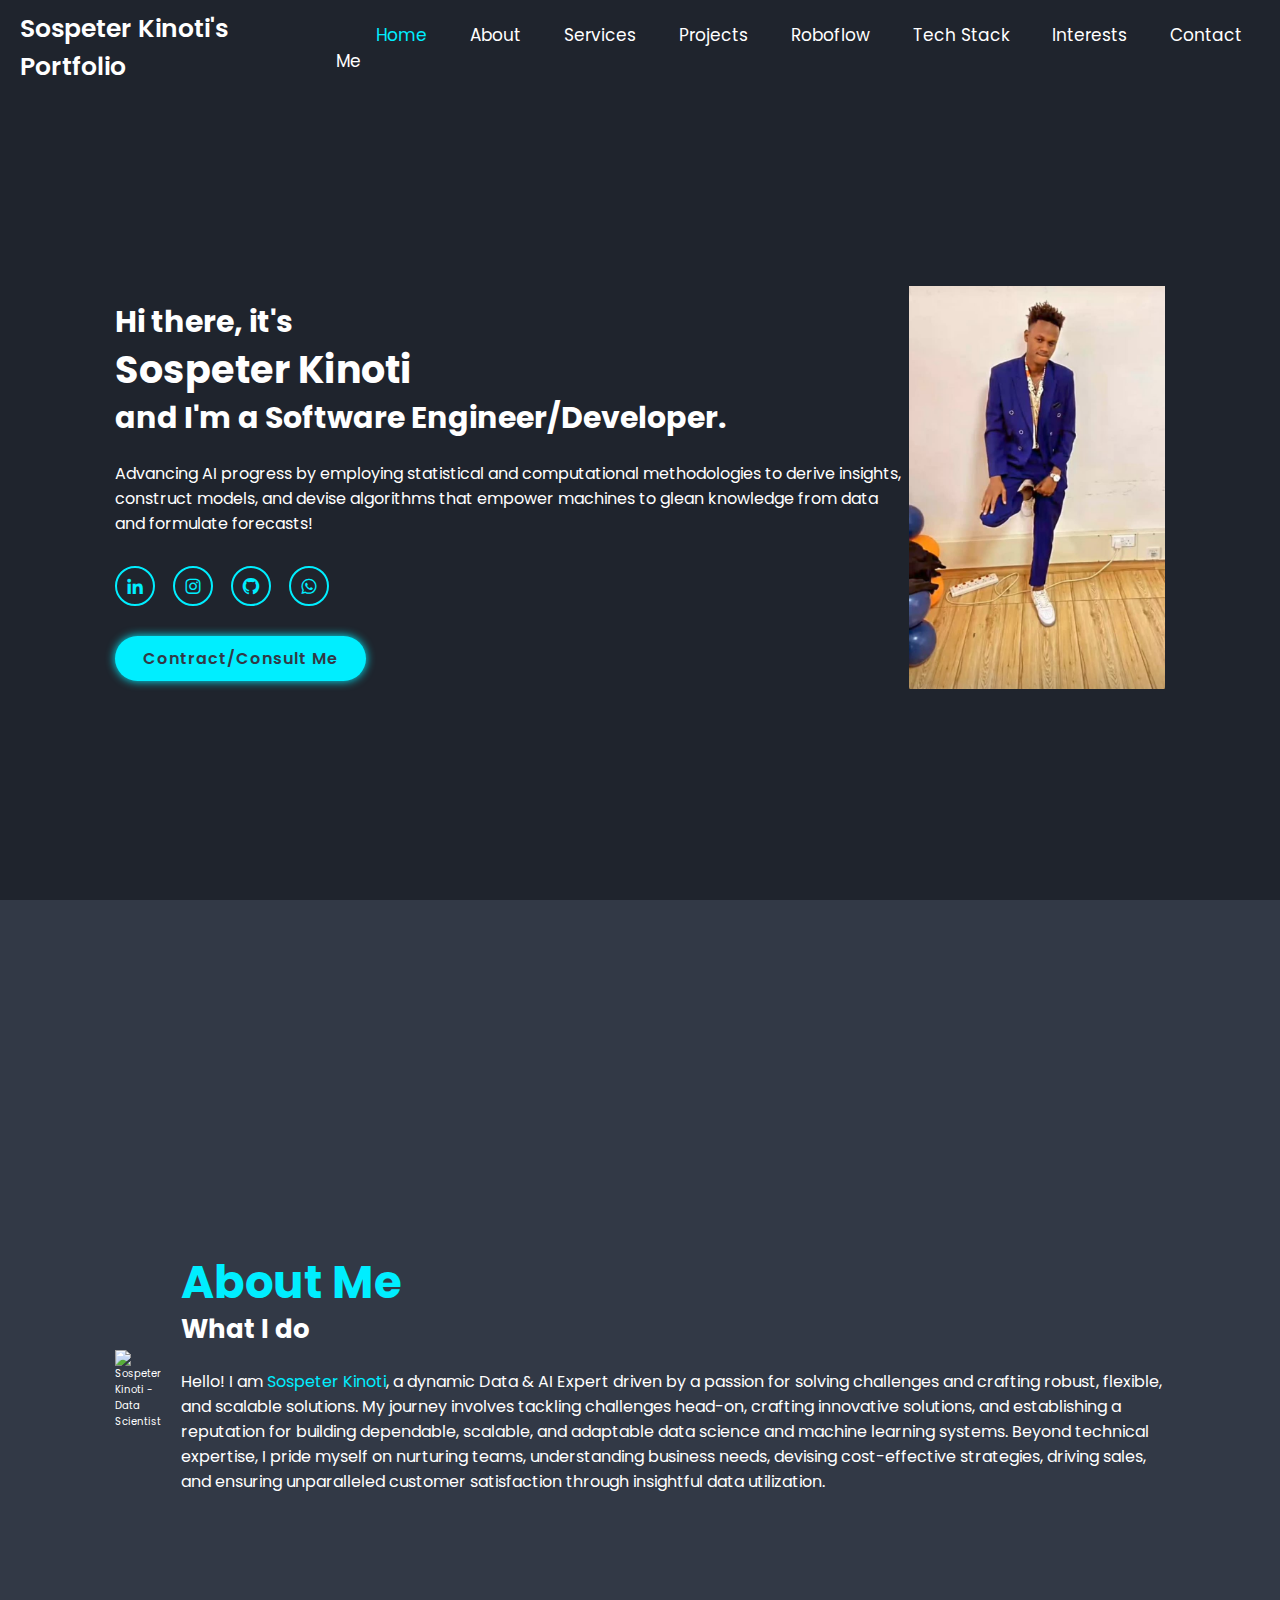
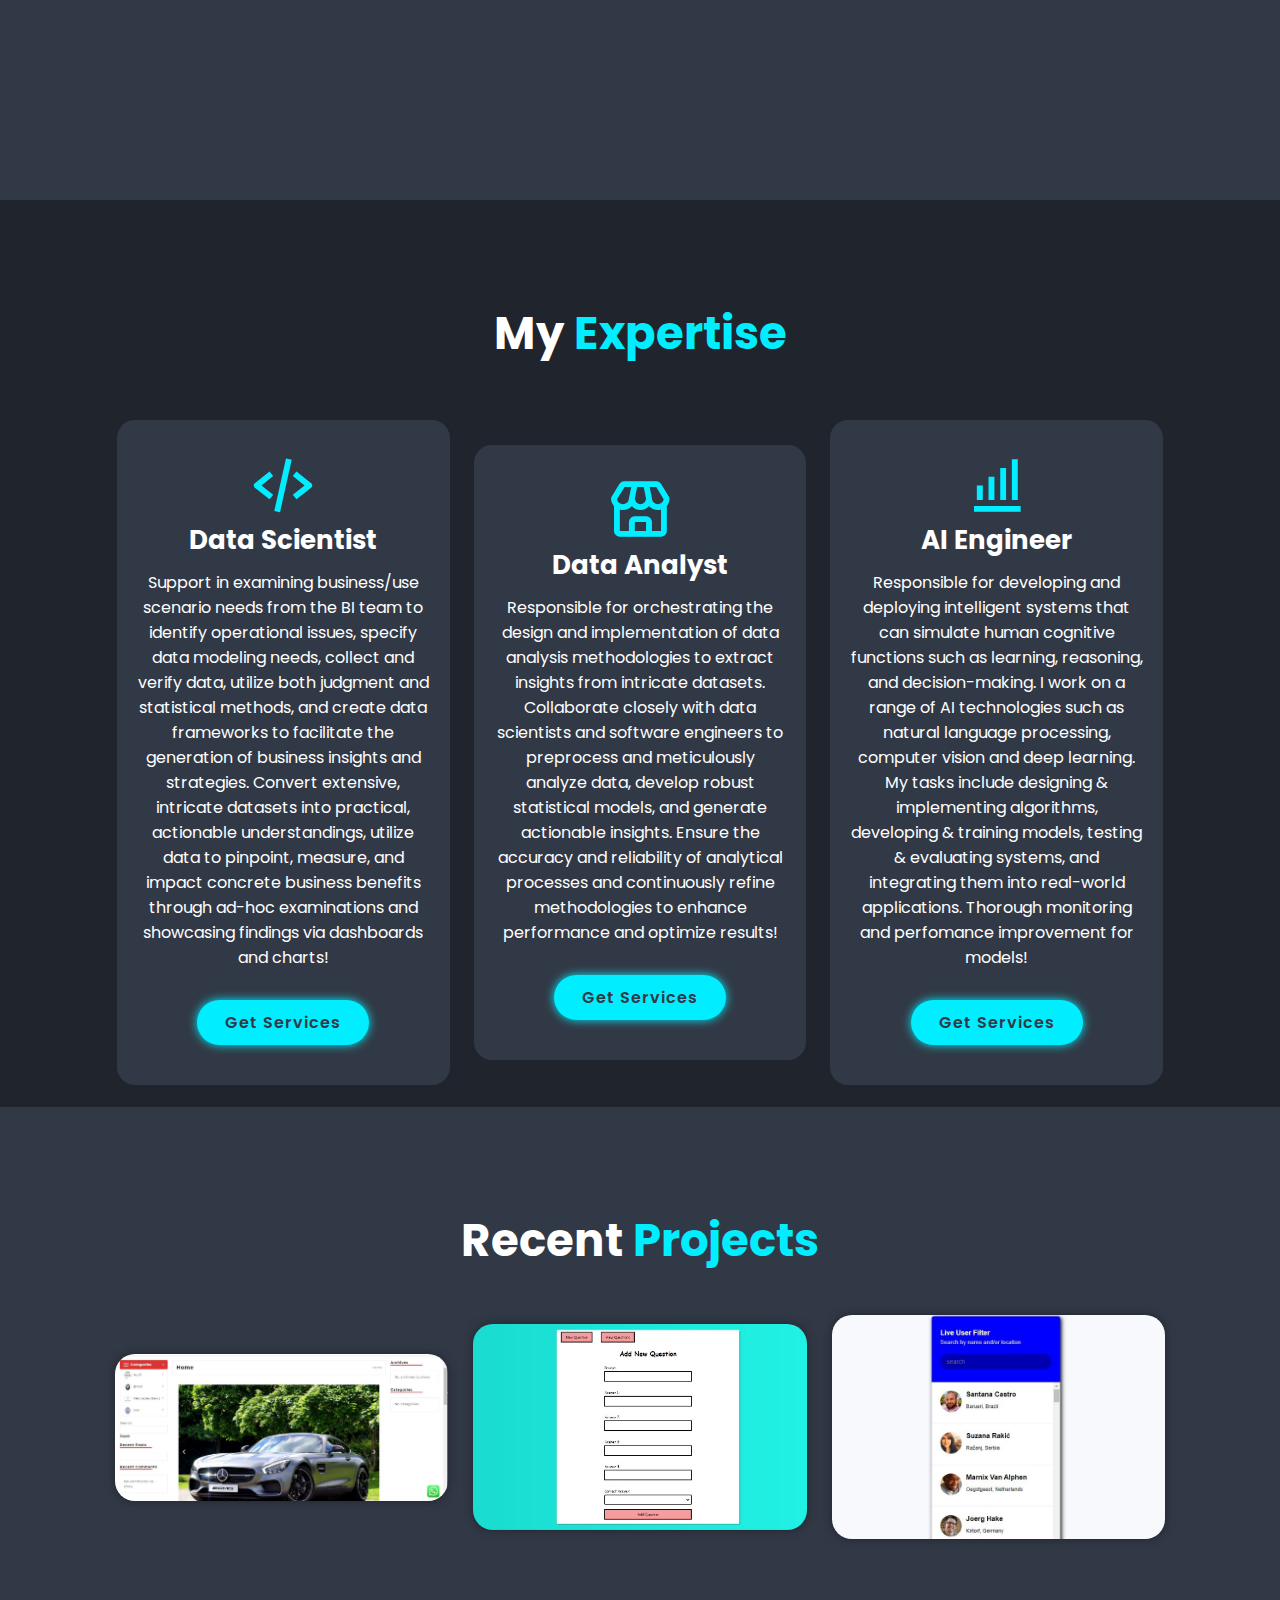
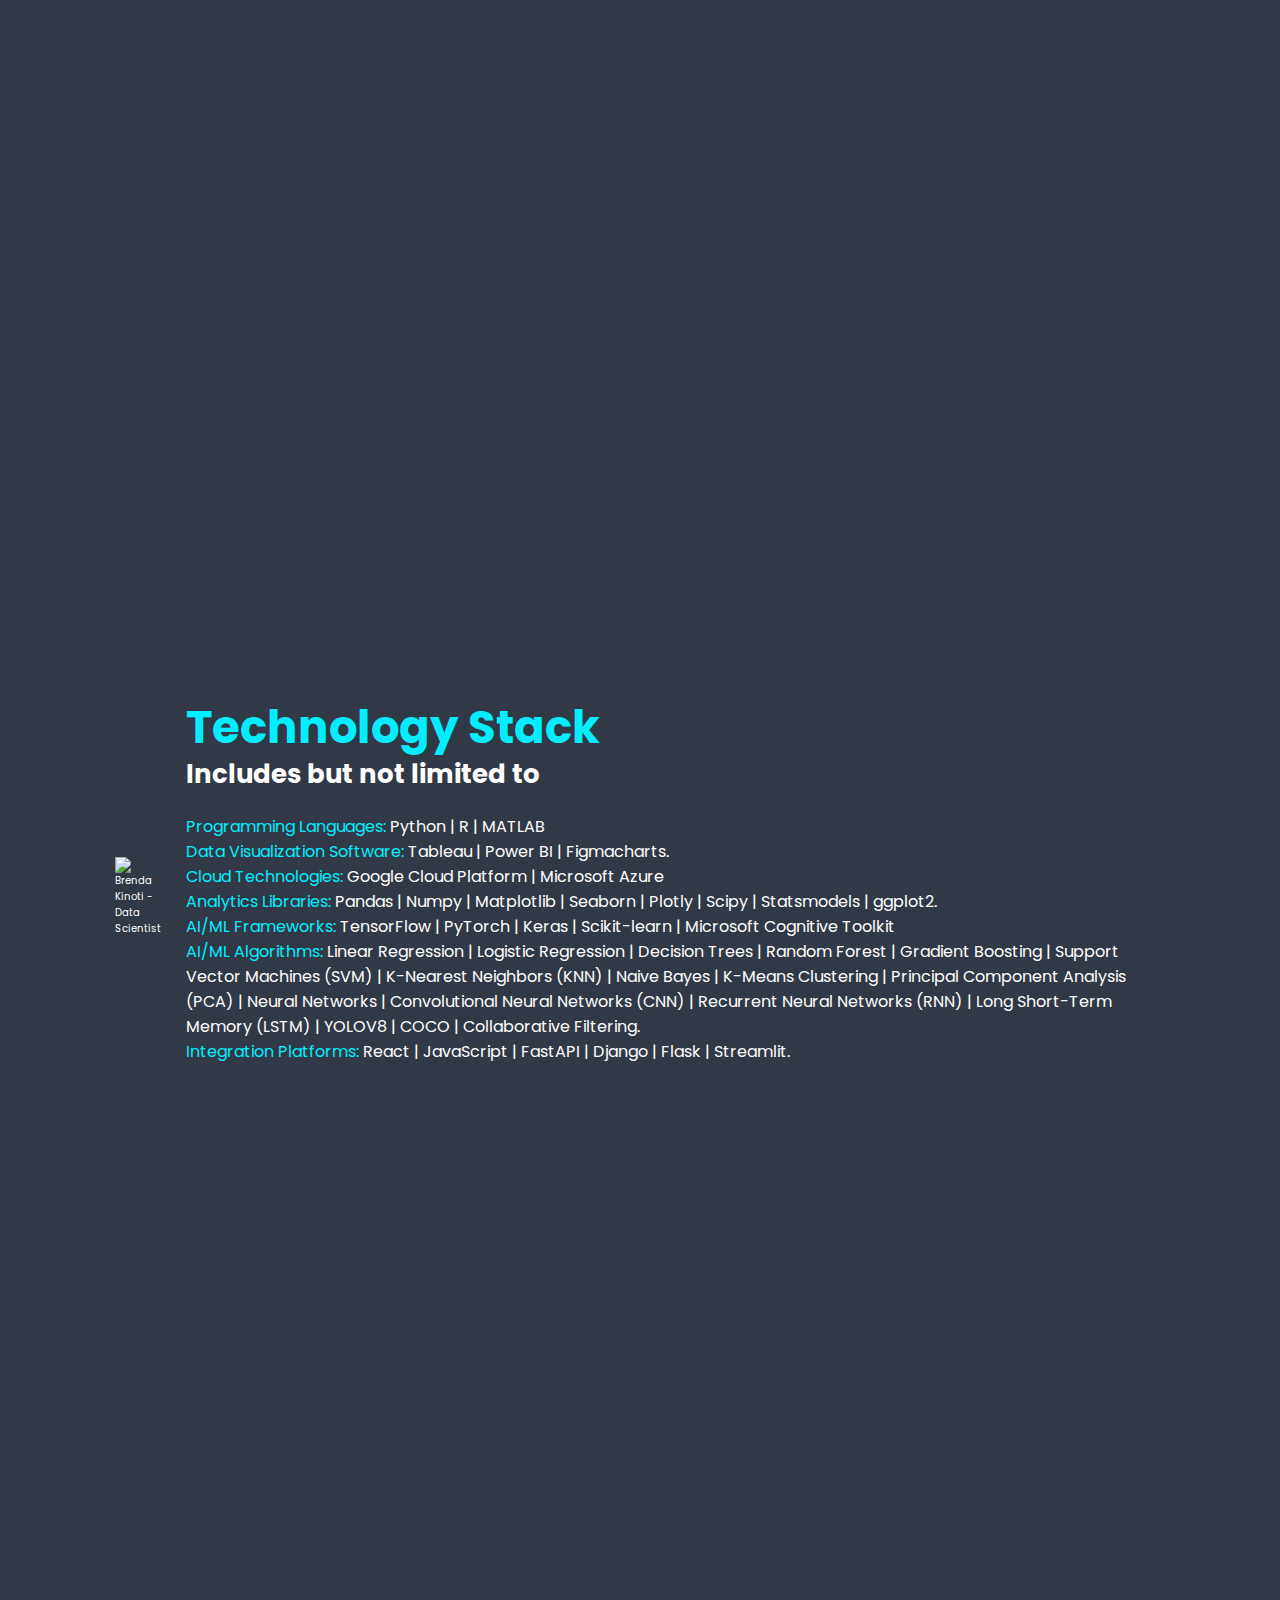
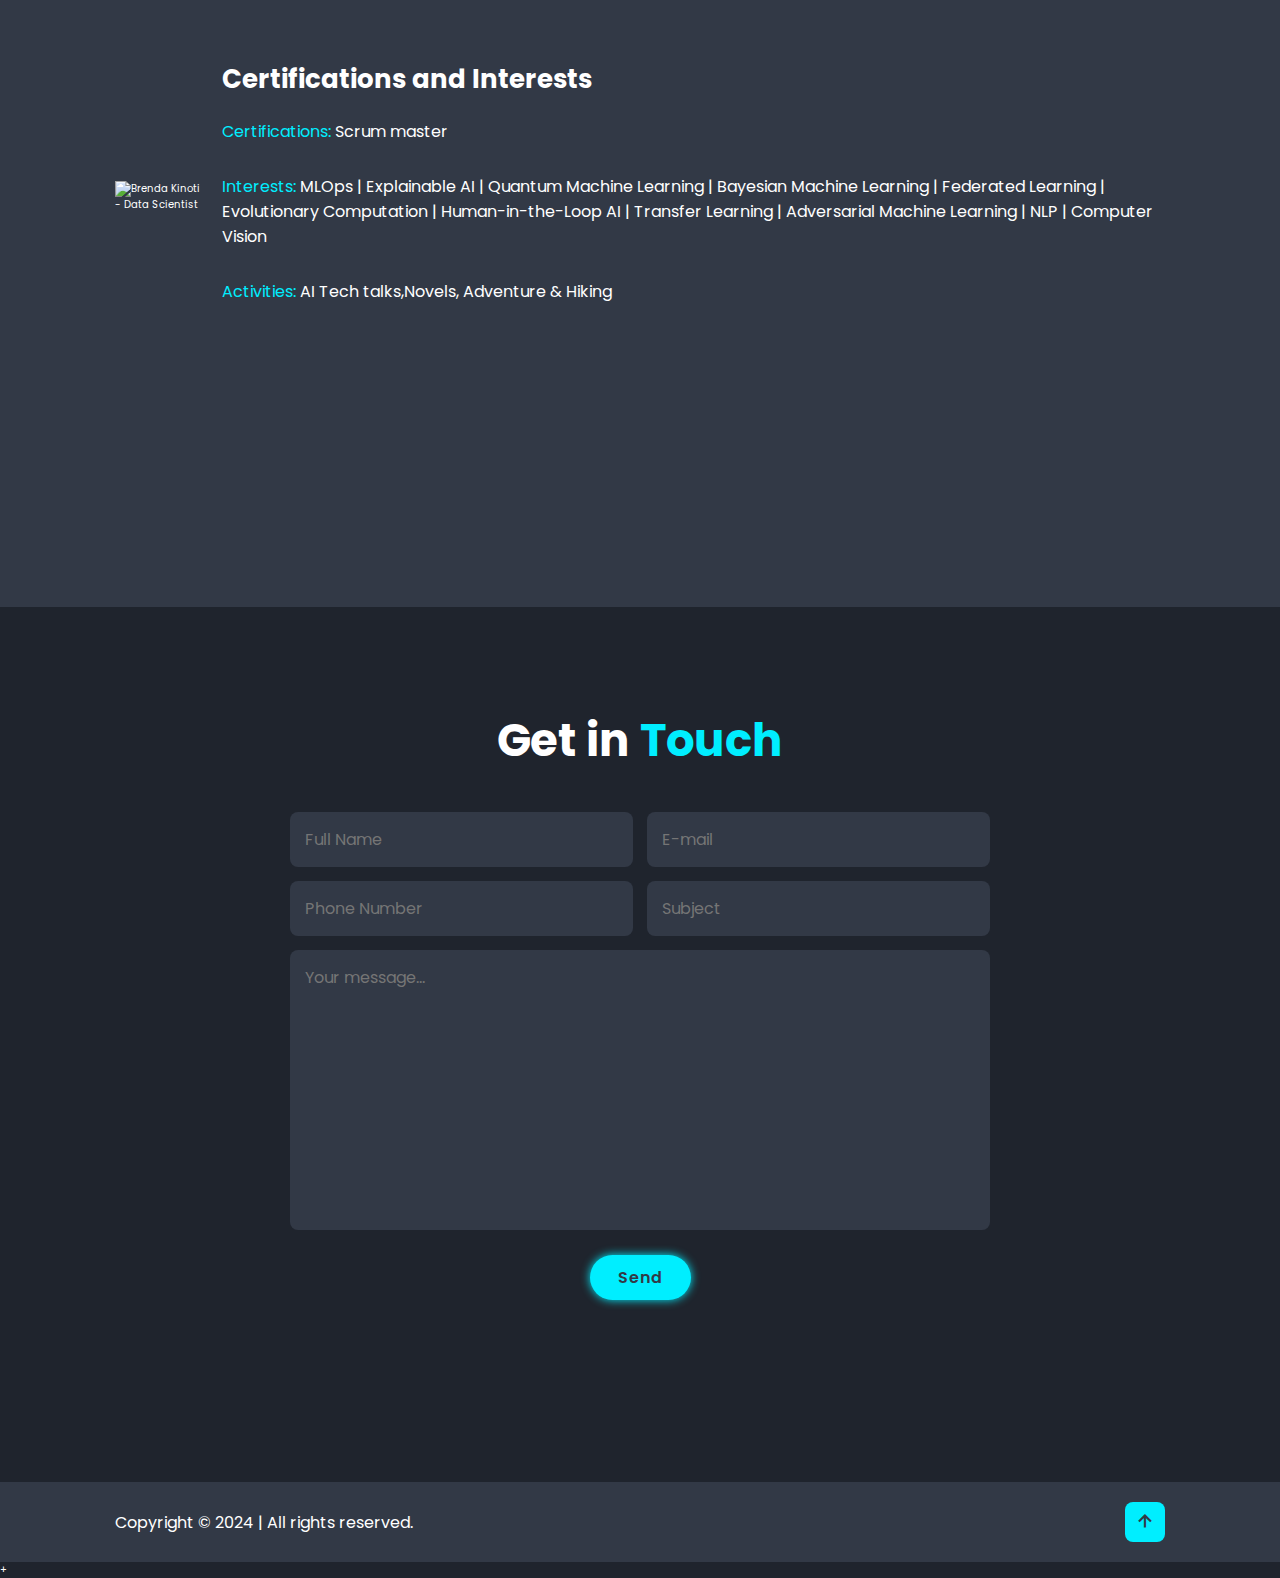
==== sos.html @ 1dc4d7c4 "adding latest updates and changes" ====
<!DOCTYPE html>
<html lang="pt-br">

<head>
    <meta charset="UTF-8">
    <meta http-equiv="X-UA-Compatible" content="IE=edge">
    <meta name="viewport" content="width=device-width, initial-scale=1.0">
    <meta name="description"
        content="I'm a Web Developer. Work Developing websites and systems for approximately 15 years. I develop Landing Pages, dynamic websites, virtual store and much more.">
    <title>Sospeter Kinoti - Personal Website</title>
    <!-- <link rel="icon" href="./images/PNG/astrocat.png" type="image/png"> -->

    <!-- Box Icons -->
    <link href='https://unpkg.com/boxicons@2.1.4/css/boxicons.min.css' rel='stylesheet'>

    <link rel="stylesheet" href="css/style.css">
</head>

<body>
    <header class="header">
        <a href="#" class="logo">Sospeter Kinoti's Portfolio</a>
        <div>
            <i class='bx bx-menu' id="menu-icon"></i>

            <nav class="navbar">
                <a href="#home" class="active">Home</a>
                <a href="#about">About</a>
                <a href="#services">Services</a>
                <a href="#portfolio">Projects</a>
                <a href="https://app.roboflow.com/junk-vv7bb">Roboflow</a>
                <a href="#techstack">Tech Stack</a>
                <a href="#interests">Interests</a>
                <a href="#contact">Contact Me</a>
            </nav>
        </div>
    </header>

    <!-- Designer Section Home -->
    <section class="home" id="home">
        <div class="home-content">
            <h3>Hi there, it's </h3>
            <h1>Sospeter Kinoti</h1>
            <h3>and I'm a Software Engineer/Developer. <!-- <span class="multiple-text"></span> --> </h3> 
            
            <p>Advancing AI progress by employing statistical and computational methodologies to derive insights, construct models, and devise algorithms that empower machines to glean knowledge from data and formulate forecasts!</p>
            <div class="social-media">
                <a href="https://www.linkedin.com/in/brenda-ntinyari-112007140/" target="_blank" rel="noopener"><i
                        class='bx bxl-linkedin'></i></a>
                <a href="https://www.instagram.com/bree_ravener/"><i class='bx bxl-instagram'></i></a>

                <a href="https://github.com/Bree-hub"><i class='bx bxl-github'></i></a>
                <a href="https://api.whatsapp.com/send/?phone=%2B254716436586&text&type=phone_number&app_absent=0"
                    target="_blank" rel="noopener"><i class='bx bxl-whatsapp'></i></a>
            </div>
            <a href="#contact" class="btn">Contract/Consult Me</a>
        </div>

        <div class="home-img">
            <!--
            <img srcset="images/PNG/FotoPerfil_189x241.png 576w,
            images/PNG/FotoPerfil_247x315.png 768w,
            images/PNG/FotoPerfil_300x382.png 992w,
            images/PNG/FotoPerfil_307x391.png 1200w" sizes="(max-width: 576px) 280px,
            (max-width: 768px) 580px,
            (max-width: 992px) 780px,
            1200px" src="images/PNG/FotoPerfil_307x391.png" alt="Fabrício Damasceno">-->
            <!--
            <picture>
                <source media="(min-width: 365px)" src="images/PNG/" />
                <source media="(min-width: 450px)" srcset="images/WEBP/FotoPerfil_224x286.webp" sizes="100vw" />
                <source media="(min-width: 768px)" srcset="images/PNG/FotoPerfil_307x391.png" sizes="100vw" />
                <source media="(min-width: 991px)" srcset="images/WEBP/FotoPerfil_247x315.webp" sizes="100vw" />
                <source media="(min-width: 1200px)" src="images/WEBP/FotoPerfil_300x382.webp" sizes="100vw" />
            </picture>-->

            <img src="images/sos.jpg" alt="Sospeter Kinoti - Software Developer">
        </div>
    </section>

    <!-- Designer Section About -->
    <section class="about" id="about">
        <div class="about-img">
            <img src="https://img.freepik.com/free-photo/programming-background-collage_23-2149901771.jpg?t=st=1716453658~exp=1716457258~hmac=5f9418d257ff368aa7dd67bfc9eab77c641bda5e9fe54f896ad557b40e6bfbe0&w=740" alt="Sospeter Kinoti - Data Scientist">
        </div>

        <div class="about-content">
            <h2 class="heading"> <span>About Me</span></h2>
            <h3>What I do</h3>
            <p>Hello! I am<span> Sospeter Kinoti</span>, a dynamic Data & AI Expert driven by a passion for solving challenges and crafting robust, flexible, and scalable solutions. My journey involves tackling challenges head-on, crafting innovative solutions, and establishing a reputation for building dependable, scalable, and adaptable data science and machine learning systems. Beyond technical expertise, I pride myself on nurturing teams, understanding business needs, devising cost-effective strategies, driving sales, and ensuring unparalleled customer satisfaction through insightful data utilization.</p>
            <!--<a href="#" class="btn">Read more</a>-->
        </div>
    </section>

    <!-- Designer Section Servies -->
    <section class="services" id="services">
        <h2 class="heading">My <span>Expertise</span></h2>

        <div class="services-container">
            <div class="services-box">
                <i class='bx bx-code-alt'></i>
                <h3>Data Scientist</h3>
                <p>Support in examining business/use scenario needs from the BI team to identify operational issues, specify data modeling needs, collect and verify data, utilize both judgment and statistical methods, and create data frameworks to facilitate the generation of business insights and strategies. Convert extensive, intricate datasets into practical, actionable understandings, utilize data to pinpoint, measure, and impact concrete business benefits through ad-hoc examinations and showcasing findings via dashboards and charts!</p>
                <a href="https://api.whatsapp.com/send/?phone=%2B254716436586&text&type=phone_number&app_absent=0"
                    target="_blank" rel="noopener" class="btn">Get Services</a>
            </div>

            <div class="services-box">
                <i class='bx bx-store'></i>
                <h3>Data Analyst</h3>
                <p>Responsible for orchestrating the design and implementation of data analysis methodologies to extract insights from intricate datasets. Collaborate closely with data scientists and software engineers to preprocess and meticulously analyze data, develop robust statistical models, and generate actionable insights. Ensure the accuracy and reliability of analytical processes and continuously refine methodologies to enhance performance and optimize results!</p>
                <a href="https://api.whatsapp.com/send/?phone=%2B254716436586&text&type=phone_number&app_absent=0"
                    target="_blank" rel="noopener" class="btn">Get Services</a>
            </div>

            <div class="services-box">
                <i class='bx bx-bar-chart-alt'></i>
                <h3>AI Engineer</h3>
                <p>Responsible for developing and deploying intelligent systems that can simulate human cognitive functions such as learning, reasoning, and decision-making. I work on a range of AI technologies such as natural language processing, computer vision and deep learning. My tasks include designing & implementing algorithms, developing & training models, testing & evaluating systems, and integrating them into real-world applications. Thorough monitoring and perfomance improvement for models!</p>
                <a href="https://api.whatsapp.com/send/?phone=%2B254716436586&text&type=phone_number&app_absent=0"
                    target="_blank" rel="noopener" class="btn">Get Services</a>
            </div>
        </div>
    </section>

    <!-- Designer Section Projects -->
    <section class="portfolio" id="portfolio">
        <h2 class="heading">Recent<span> Projects</span></h2>

        <div class="portfolio-container">
            <div class="portfolio-box">
                <img src="images/BSA.jpg" alt="BSA LTD E-commerce Website Using WP"> <!-- -Image Size: 999 by 800 -->
                <div class="portfolio-layer">
                    <h4>BSA Website</h4>
                    <p>BSA LTD E-commerce Website Using WP<br />(Open Source)</p>
                    <a href="https://bhusan.co.ke/wp/"><i class='bx bx-link-external'></i></a>
                </div>
            </div>

            <div class="portfolio-box">
                <img src="images/Man Utd Quizz App.jpg" alt="Add, View and Delete Questions.">
                <div class="portfolio-layer">
                    <h4>Man Utd Quizz App</h4>
                    <p>A Quizz App built with javascript, HTML and CSS<br />(Open Source)</p>
                    <a href="https://man-united-quizz-app.vercel.app/"><i class='bx bx-link-external'></i></a>
                </div>
            </div>


            
            <div class="portfolio-box">
                <img src="images/Live User Filter.jpg" alt="Input letters to search users and its filtered with the user information.">
                <div class="portfolio-layer">
                    <h4>Live User Filter</h4>
                    <p>Live User Filter App with JS, HTML & CSS and API data from Randomuser.me<br />(Open Source)</p>
                    <a href="https://sospeter-brian.github.io/Live-User-Filter/"><i class='bx bx-link-external'></i></a>
                </div>
            </div>

            <!-- <div class="portfolio-box">
                <img src="images/PNG/Classes.png" alt="Vehicle Body Types ">
                <div class="portfolio-layer">
                    <h4>Vehicle Body Types</h4>
                    <p>A multiclass classification using CNN to determine a vehicles's body type<br />(Open Source)</p>
                    <a href="https://github.com/Bree-hub/vehicle_body_type_classification"><i class='bx bx-link-external'></i></a>
                </div>
            </div> -->

            <!-- <div class="portfolio-box">
                <img src="images/PNG/house.png" alt="Housing prices analysis">
                <div class="portfolio-layer">
                    <h4>Housing Prices Analysis</h4>
                    <p>Influence of specific variables on housing prices<br />(Open Source)</p>
                    <a href="https://github.com/Bree-hub/housing-price-linear-regression-analysis/tree/main" target="_blank" rel="noopener"><i class='bx bx-link-external'></i></a>
                </div>
            </div> -->

            <!-- <div class="portfolio-box">
                <img src="images/PNG/churn2.png" alt="Customer Churn">
                <div class="portfolio-layer">
                    <h4>Churn Prediction</h4>
                    <p>Forecast customer churn for a telecommunications company.<br />(Open Source)</p>
                    <a href="https://github.com/Bree-hub/customer-churn-prediction/tree/main" target="_blank" rel="noopener"><i
                            class='bx bx-link-external'></i></a>
                </div>
            </div> -->
            <!--
            <div class="portfolio-box">
                <img src="images/portfolio6_FundoTransparente.png" alt="Atendente Virtual">
                <div class="portfolio-layer">
                    <h4>Atendente Virtual</h4>
                    <p>Atendente Virtual <br /> (Em breve...)</p>
                    <a href="#"><i class='bx bx-link-external'></i></a>
                </div>
            </div>-->

        </div>
    </section>
    <!--
    <section class="powerbi" id="powerbi">
        <h2 class="heading">Power BI<span> Personal Samples</span></h2>
        <object data="./pdfs/powerbi_samples.pdf" type="application/pdf" width="100%" height="760px">
            <embed src="./pdfs/powerbi_samples.pdf" style="width:100%; height:1000px;">
            <p>This browser does not support PDFs. Please download the PDF to view it: <a href="http://yoursite.com/the.pdf">Download PDF</a>.</p>
            </embed>
        </object>
        <br>
        <br>
        <div class="portfolio-container">
            <div class="portfolio-box">
                <img src="images/bi.jpg" alt="Bank Customer Churn Analysis & Assessment">
                <div class="portfolio-layer">
                    <p>Bank Customer Churn Analysis & Assessment</p>
                    <a href="#"><i class='bx bx-link-external'></i></a>
                </div>
            </div>

            <div class="portfolio-box">
                <img src="images/bi.jpg" alt="Analyzing Trends and Patterns in Loan Classification">
                <div class="portfolio-layer">
                    <p>Analyzing Trends and Patterns in Loan Classification</p>
                    <a href="#" target="_blank" rel="noopener"><i
                            class='bx bx-link-external'></i></a>
                </div>
            </div>

            <div class="portfolio-box">
                <img src="images/bi.jpg" alt="Healthcare Accessibility Status In Nairobi, KE">
                <div class="portfolio-layer">
                    <p>Healthcare Accessibility Status In Nairobi, KE</p>
                    <a href="https://github.com/BillyGareth/mood_balancer-referee" target="_blank" rel="noopener"><i
                            class='bx bx-link-external'></i></a>
                </div>
            </div>

            <div class="portfolio-box">
                <img src="images/bi1.jpg" alt="Health Insurance Dashboard">
                <div class="portfolio-layer">
                    <p>Health Insurance Dashboard</p>
                    <a href="#"><i class='bx bx-link-external'></i></a>
                </div>
            </div>

            <div class="portfolio-box">
                <img src="images/bi1.jpg" alt="Sales Advanced Scenario Analysis">
                <div class="portfolio-layer">
                    <p>Sales Advanced Scenario Analysis</p>
                    <a href="#"><i class='bx bx-link-external'></i></a>
                </div>
            </div>

            <div class="portfolio-box">
                <img src="images/bi1.jpg" alt="World Bank Dashboard Using World Bank API">
                <div class="portfolio-layer">
                    <p>SDG Tracking - World Bank Dashboard Using World Bank API</p>
                    <a href="#"><i class='bx bx-link-external'></i></a>
                </div>
            </div>
        </div>
        
            
        
    </section>-->

    <!-- Designer Section Sobre -->
    <section class="techstack" id="techstack">
        <div class="techstack-img">
            <img src="./images/PNG/stack-removebg-preview.png" alt="Brenda Kinoti - Data Scientist">
        </div>

        <div class="about-content">
            <h2 class="heading"> <span>Technology Stack</span></h2>
            <h3>Includes but not limited to</h3>
            <p><span> Programming Languages: </span>Python | R | MATLAB<br><span> Data Visualization Software: </span>Tableau | Power BI | Figmacharts.<br><span> Cloud Technologies: </span>Google Cloud Platform | Microsoft Azure<br><span> Analytics Libraries: </span>Pandas | Numpy | Matplotlib | Seaborn | Plotly | Scipy | Statsmodels | ggplot2.<br><span> AI/ML Frameworks: </span>TensorFlow | PyTorch | Keras | Scikit-learn | Microsoft Cognitive Toolkit <br><span> AI/ML Algorithms: </span>Linear Regression | Logistic Regression | Decision Trees | Random Forest | Gradient Boosting | Support Vector Machines (SVM) | K-Nearest Neighbors (KNN) | Naive Bayes | K-Means Clustering | Principal Component Analysis (PCA) | Neural Networks | Convolutional Neural Networks (CNN) | Recurrent Neural Networks (RNN) | Long Short-Term Memory (LSTM) | YOLOV8 | COCO | Collaborative Filtering.<br><span> Integration Platforms: </span>React | JavaScript | FastAPI | Django | Flask | Streamlit.</p>
        </div>
    </section>

    <!-- Designer Section Interests -->
    <section class="interests" id="interests">
        <div class="interests-img">
            <img src="./images/PNG/astrocat.png" alt="Brenda Kinoti - Data Scientist">
        </div>

        <div class="about-content">
            <h3>Certifications and Interests</h3>
            <p><span>Certifications: </span>Scrum master<br></p>
            <p><span>Interests: </span>MLOps | Explainable AI | Quantum Machine Learning | Bayesian Machine Learning | Federated Learning | Evolutionary Computation | Human-in-the-Loop AI | Transfer Learning | Adversarial Machine Learning | NLP | Computer Vision</p>
            <p><span>Activities: </span> AI Tech talks,Novels, Adventure & Hiking</p>
        </div>
    </section>

    <!-- Designer Section Contato -->
    <section class="contact" id="contact">
        <h2 class="heading">Get in<span> Touch</span></h2>

        <form action="mailto:ntinyaribrenda@gmail.com" method="post" autocomplete="on">
            <div class="input-box">
                <input type="text" name="full_name" placeholder="Full Name" required autocomplete="name" />
                <input type="email" name="email" placeholder="E-mail" required autocomplete="email" />
            </div>
            <div class="input-box">
                <input type="tel" name="phone_number" placeholder="Phone Number" autocomplete="tel" />
                <input type="text" name="subject" placeholder="Subject" autocomplete="off" />
            </div>
            <textarea name="message" cols="30" rows="10" placeholder="Your message..." required autocomplete="off"></textarea>
            <input type="submit" value="Send" class="btn">
        </form>

    </section>

    <!-- Designer Section Rodapé -->
    <footer class="footer">
        <div class="footer-text">
            <p>Copyright &copy; 2024 | All rights reserved.</p>
        </div>
        <div class="footer-iconTop">
            <a href="#home"><i class='bx bx-up-arrow-alt'></i></a>
        </div>
    </footer>

    <!-- scroll reveal -->
    <script src="https://unpkg.com/scrollreveal"></script>

    <!-- Typed JS -->
    <script src="https://unpkg.com/typed.js@2.0.132/dist/typed.umd.js"></script>

    <script src="js/script.js"></script>+
    <!-- Python server script -->
    <script>
        // Python server script
        var pythonScript = document.createElement('script');
        pythonScript.src = 'server.py'; // Assuming server.py is in the same directory as your HTML file
        document.head.appendChild(pythonScript);
    </script>
</body>

</html>
---- css/style.css ----
@import url('https://fonts.googleapis.com/css2?family=Poppins:wght@300;400;500;600;700;800;900&display=swap');

* {
    margin: 0;
    padding: 0;
    box-sizing: border-box;
    text-decoration: none;
    border: none;
    outline: none;
    list-style: none;
    scroll-behavior: smooth;
    font-family: 'Poppins', 'sans-serif';
}

:root {
    --bg-color: #1f242d;
    --second-bg-color: #323946;
    --text-color: #fff;
    --main-color: #0ef;
}

html {
    font-size: 62.5%;
    overflow-x: hidden;
}

body {
    background: var(--bg-color);
    color: var(--text-color);
}

section {
    min-height: 100vh;
    padding: 10rem 9% 2rem;
}

.header {
    display: flex;
    position: fixed;
    top: 0;
    width: 100%;
    background: var(--bg-color);
    justify-content: space-between;
    align-items: center;
    padding: 10px 20px;
    z-index: 100;
}

.logo {
    font-size: 2.5rem;
    color: var(--text-color);
    font-weight: 600;
    cursor: default;
}

.navbar a {
    font-size: 1.7rem;
    color: var(--text-color);
    margin-left: 4rem;
    transition: .3s;
}

.navbar a:hover,
.navbar a.active {
    color: var(--main-color);
}

#menu-icon {
    font-size: 3.6rem;
    color: var(--text-color);
    display: none;
}

.home {
    display: flex;
    justify-content: center;
    align-items: center;
}

.home-img img {
    width: 20vw;
    animation: floatImage 4s ease-in-out infinite;
}

@keyframes floatImage {
    0% {
        transform: translateY(0);
    }

    50% {
        transform: translateY(-2.4rem);
    }

    100% {
        transform: translateY(0);
    }
}

.home-content h3 {
    font-size: 3rem;
    font-weight: 700;
}

.home-content h3:nth-of-type(2) {
    margin-bottom: 2rem;
}

span {
    color: var(--main-color);
}

.home-content h1 {
    font-size: 3.8rem;
    font-weight: 700;
    line-height: 1.3;
}

.home-content p {
    font-size: 1.6rem;
}

.social-media a {
    display: inline-flex;
    justify-content: center;
    align-items: center;
    width: 4rem;
    height: 4rem;
    background: transparent;
    border: .2rem solid var(--main-color);
    border-radius: 50%;
    font-size: 2rem;
    color: var(--main-color);
    margin: 3rem 1.5rem 3rem 0;
    transition: .5s ease;
}

.social-media a:hover {
    background: var(--main-color);
    color: var(--second-bg-color);
    box-shadow: 0 0 1rem var(--main-color);
}

.btn {
    display: inline-block;
    padding: 1rem 2.8rem;
    background: var(--main-color);
    border-radius: 4rem;
    box-shadow: 0 0 1rem var(--main-color);
    font-size: 1.6rem;
    color: var(--second-bg-color);
    letter-spacing: .1rem;
    font-weight: 600;
    transition: .5s ease;
}

.btn:hover {
    box-shadow: none;
}

.about {
    display: flex;
    justify-content: center;
    align-items: center;
    gap: 2rem;
    background: var(--second-bg-color);
}

.interests {
    display: flex;
    justify-content: center;
    align-items: center;
    gap: 2rem;
    background: var(--second-bg-color);
}

.techstack {
    display: flex;
    justify-content: center;
    align-items: center;
    gap: 2rem;
    background: var(--second-bg-color);
}

.about-img img {
    width: 25vw;
}

.techstack-img img {
    width: 30vw;
    height: 40vw;
}

.interests-img img {
    width: 30vw;
}

.heading {
    text-align: center;
    font-size: 4.5rem;
}

.about-content h2 {
    text-align: left;
    line-height: 1.2;
}

.about-content h3 {
    font-size: 2.6rem;
}

.about-content p {
    font-size: 1.6rem;
    margin: 2rem 0 3rem;
}

.services h2 {
    margin-bottom: 5rem;
}

.services-container {
    display: flex;
    justify-content: center;
    align-items: center;
    flex-wrap: wrap;
    gap: 2rem
}

.services-container .services-box {
    flex: 1 1 30rem;
    background: var(--second-bg-color);
    padding: 3rem 2rem 4rem;
    border-radius: 2rem;
    text-align: center;
    border: .2rem solid var(--bg-color);
    transition: .5s ease;
}

.services-container .services-box:hover {
    border-color: var(--main-color);
    transform: scale(1.02);
}

.services-box i {
    font-size: 7rem;
    color: var(--main-color);
}

.services-box h3 {
    font-size: 2.6rem;
}

.services-box p {
    font-size: 1.6rem;
    margin: 1rem 0 3rem;
}

.portfolio {
    background: var(--second-bg-color);
}

.portfolio h2 {
    margin-bottom: 4rem;
}

.portfolio-container {
    display: grid;
    grid-template-columns: repeat(3, 1fr);
    align-items: center;
    gap: 2.5rem;
}

.portfolio-container .portfolio-box {
    position: relative;
    border-radius: 2rem;
    box-shadow: 0 0 1rem var(--bg-color);
    overflow: hidden;
    display: flex;
}

.portfolio-box img {
    width: 100%;
    transition: .5s ease;
}

.portfolio-box:hover img {
    transform: scale(1.1);
}

.portfolio-box .portfolio-layer {
    position: absolute;
    bottom: 0;
    left: 0;
    width: 100%;
    height: 100%;
    background: linear-gradient(rgba(0, 0, 0, .1), var(--main-color));
    display: flex;
    justify-content: center;
    align-items: center;
    flex-direction: column;
    text-align: center;
    padding: 0 4rem;
    transform: translateY(100%);
    transition: .5s ease;
}

.portfolio-box:hover .portfolio-layer {
    transform: translateY(0);
}

.portfolio-layer h4 {
    font-size: 3rem;

    text-shadow: 2px 0 black, 0 2px black,
        2px 0 black, 0 2px black;
    font-weight: bold;
}

.portfolio-layer p {
    font-size: 1.6rem;
    margin: .3rem 0 1rem;
    text-shadow: 2px 0 black, 0 2px black,
        2px 0 black, 0 2px black;
    font-weight: bold;
}

.portfolio-layer a {
    display: inline-flex;
    justify-content: center;
    align-items: center;
    width: 5rem;
    height: 5rem;
    background: var(--text-color);
    border-radius: 50%;
}

.portfolio-layer a i {
    font-size: 2rem;
    color: var(--second-bg-color);
}

.contact h2 {
    margin-bottom: 3rem;
}

.contact form {
    max-width: 70rem;
    margin: 1rem auto;
    text-align: center;
    margin-bottom: 3rem;
}

.contact form .input-box {
    display: flex;
    justify-content: space-between;
    flex-wrap: wrap;
}

.contact form .input-box input,
.contact form textarea {
    width: 100%;
    padding: 1.5rem;
    font-size: 1.6rem;
    color: var(--text-color);
    background: var(--second-bg-color);
    border-radius: .8rem;
    margin: .7rem 0;
}

.contact form .input-box input {
    width: 49%;
}

.contact form textarea {
    resize: none;
    margin-bottom: 20px;
}

.contact form btn {
    margin-top: 2rem;
    cursor: pointer;
}

.footer {
    display: flex;
    justify-content: space-between;
    align-items: center;
    flex-wrap: wrap;
    padding: 2rem 9%;
    background: var(--second-bg-color);
}

.footer-text p {
    font-size: 1.6rem;
}

.footer-iconTop a {
    display: inline-flex;
    justify-content: center;
    align-items: center;
    padding: .8rem;
    background: var(--main-color);
    border-radius: .8rem;
    transition: .5s ease;
}

.footer-iconTop a:hover {
    box-shadow: 0 0 1rem var(--main-color);
}

.footer-iconTop a i {
    font-size: 2.4rem;
    color: var(--second-bg-color);
}

footer.footer {
    margin-top: -25px;
}

/* BREAKPOINTS */
@media (max-width: 1200px) {
    html {
        font-size: 55%;
    }

    .navbar a {
        font-size: 2.5rem;
    }

    .home-img img {
        width: 27vw;
        margin-top: -8rem;
    }

    .header {
        max-width: 1200px;
        justify-content: space-around;
    }

    .home-content p {
        font-size: 2.5rem;
    }
}


@media (max-width: 768px) {

    header.header {
        position: fixed;
    }

    .header {
        display: flex;
        margin: 0;
        top: 0;
        left: 0;
        max-width: 768px;
        padding: 10px 25px;
        justify-content: space-between;
        align-items: center;
    }

    #menu-icon {
        display: block;
        position: fixed;
        top: 5px;
        right: 15%;
    }

    .navbar {
        position: absolute;
        top: 100%;
        left: 0;
        width: 90%;
        background: var(--bg-color);
        border-top: .1rem solid rgba(0, 0, 0, .2);
        box-shadow: 0 .5rem 1rem rgba(0, 0, 0, .2);
        display: none;
    }

    .navbar.active {
        display: block;
    }

    .navbar a {
        display: block;
        font-size: 2rem;
        margin: 1rem 3rem;
    }

    .home {
        flex-direction: column;
        align-items: end;
    }

    .home-content h3 {
        font-size: 2.6rem;
    }

    .home-content h1 {
        font-size: 5rem;
    }

    .home-img img {
        /* Analisar de acordo com o tamanho da foto */
        margin-top: -14rem;
    }

    .about {
        flex-direction: column-reverse;
    }

    .about img {
        /* Analisar de acordo com o tamanho da foto */
        width: 40vw;
        margin-top: -10rem;
        margin-left: 25%;
    }

    .about-content h2 {
        margin-top: -60px;
    }

    .about-content p {
        font-size: 2.5rem;
        text-align: justify;
    }

    .services h2 {
        margin-bottom: 3rem;
        margin-top: -60px;
    }

    .services-container .services-box {
        max-height: 410px;
    }

    .portfolio h2 {
        margin-bottom: 3rem;
    }

    .portfolio-container {
        grid-template-columns: repeat(2, 1fr);
    }

    .portfolio h2 {
        margin-top: -60px;
    }

    .contact h2 {
        margin-top: -60px;
    }

    .contact form textarea {
        margin-bottom: 15px;
    }

    footer.footer {
        margin-top: -25px;
    }
}

@media (max-width: 480px) {

    body {
        width: auto;
    }

    .header {
        max-width: 480px;
    }

    #menu-icon {
        display: block;
        position: fixed;
        top: 5px;
        right: 10%;
    }

    .home-content h1 {
        font-size: 4.2rem;
    }

    .home-img img {
        width: 45vw;
        margin-top: -12rem;
    }

    .portfolio-container {
        grid-template-columns: 1fr;
    }

    .contact form .input-box input {
        width: 100%;
    }

    .about-img img {
        width: 55vw;
        margin-left: 25%;
    }

    .footer {
        flex-direction: column-reverse;
    }

    .footer p {
        text-align: center;
        margin-top: 2rem;
    }
}
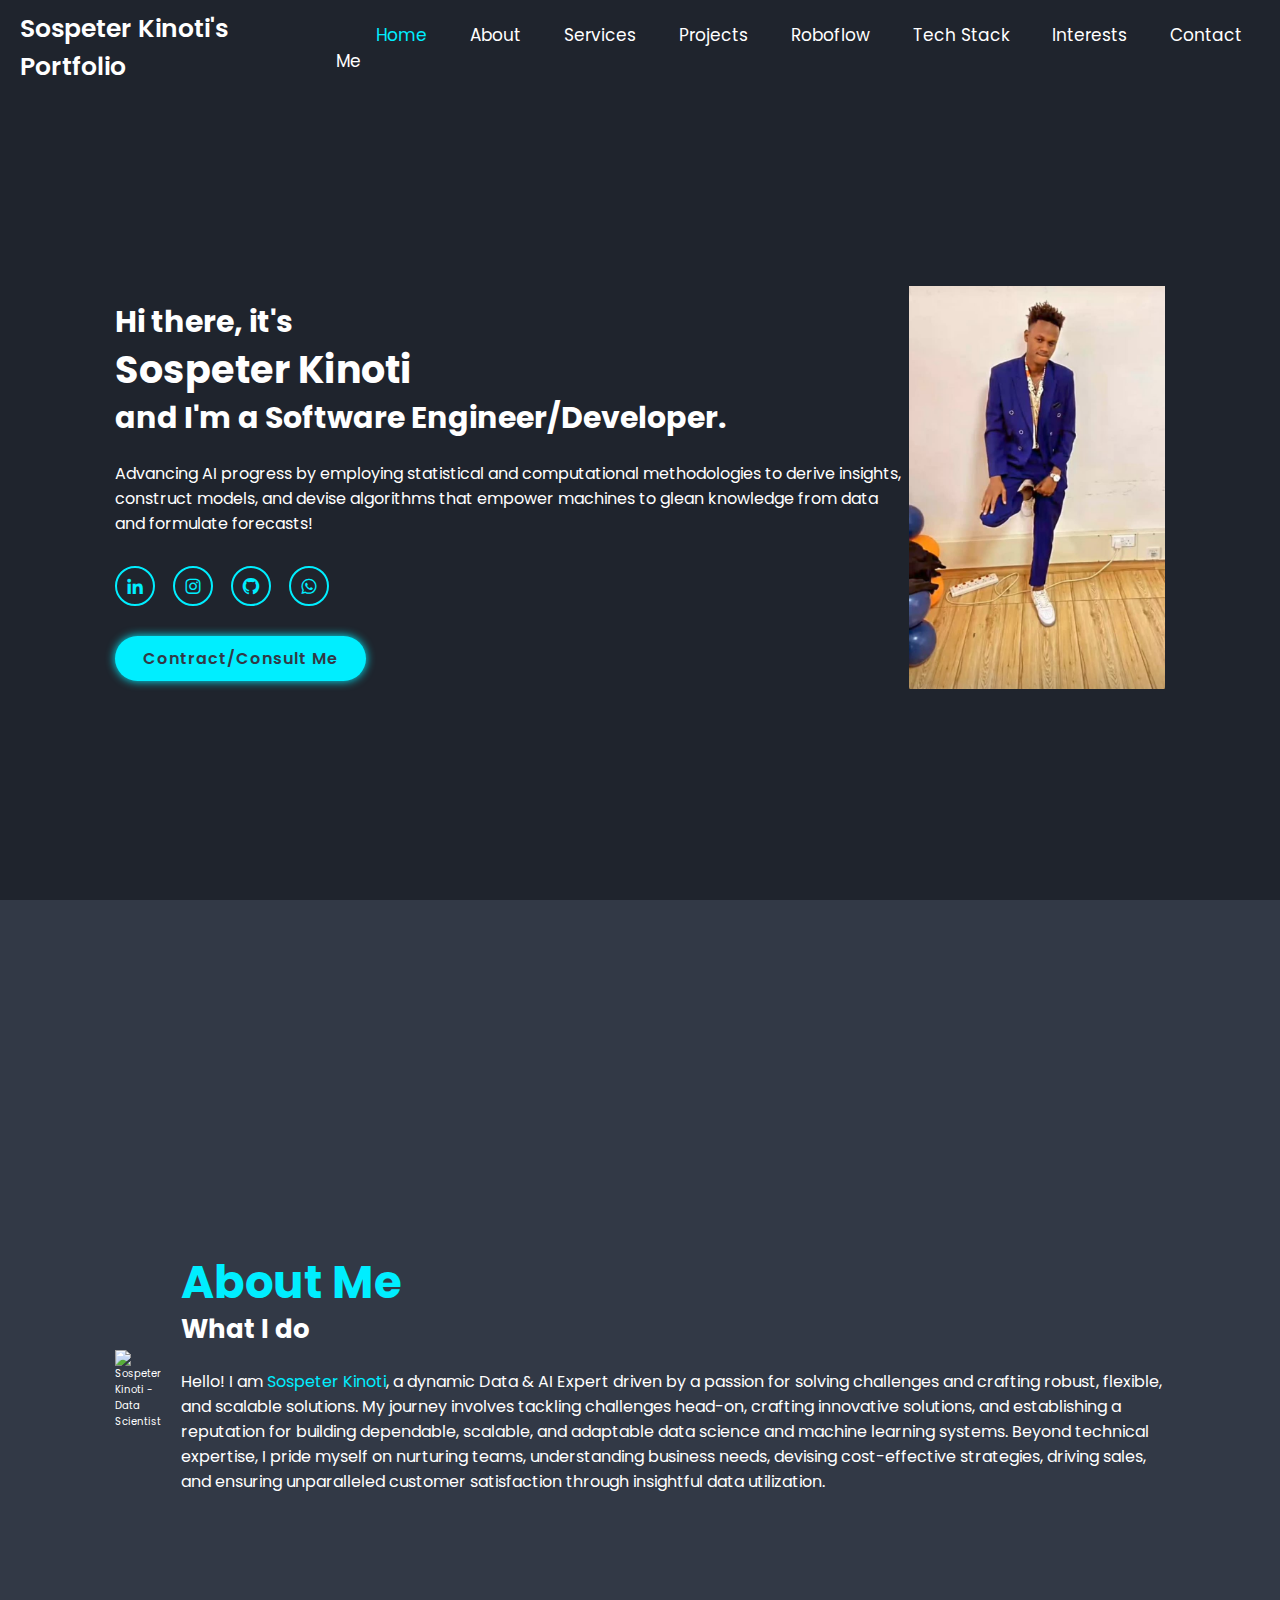
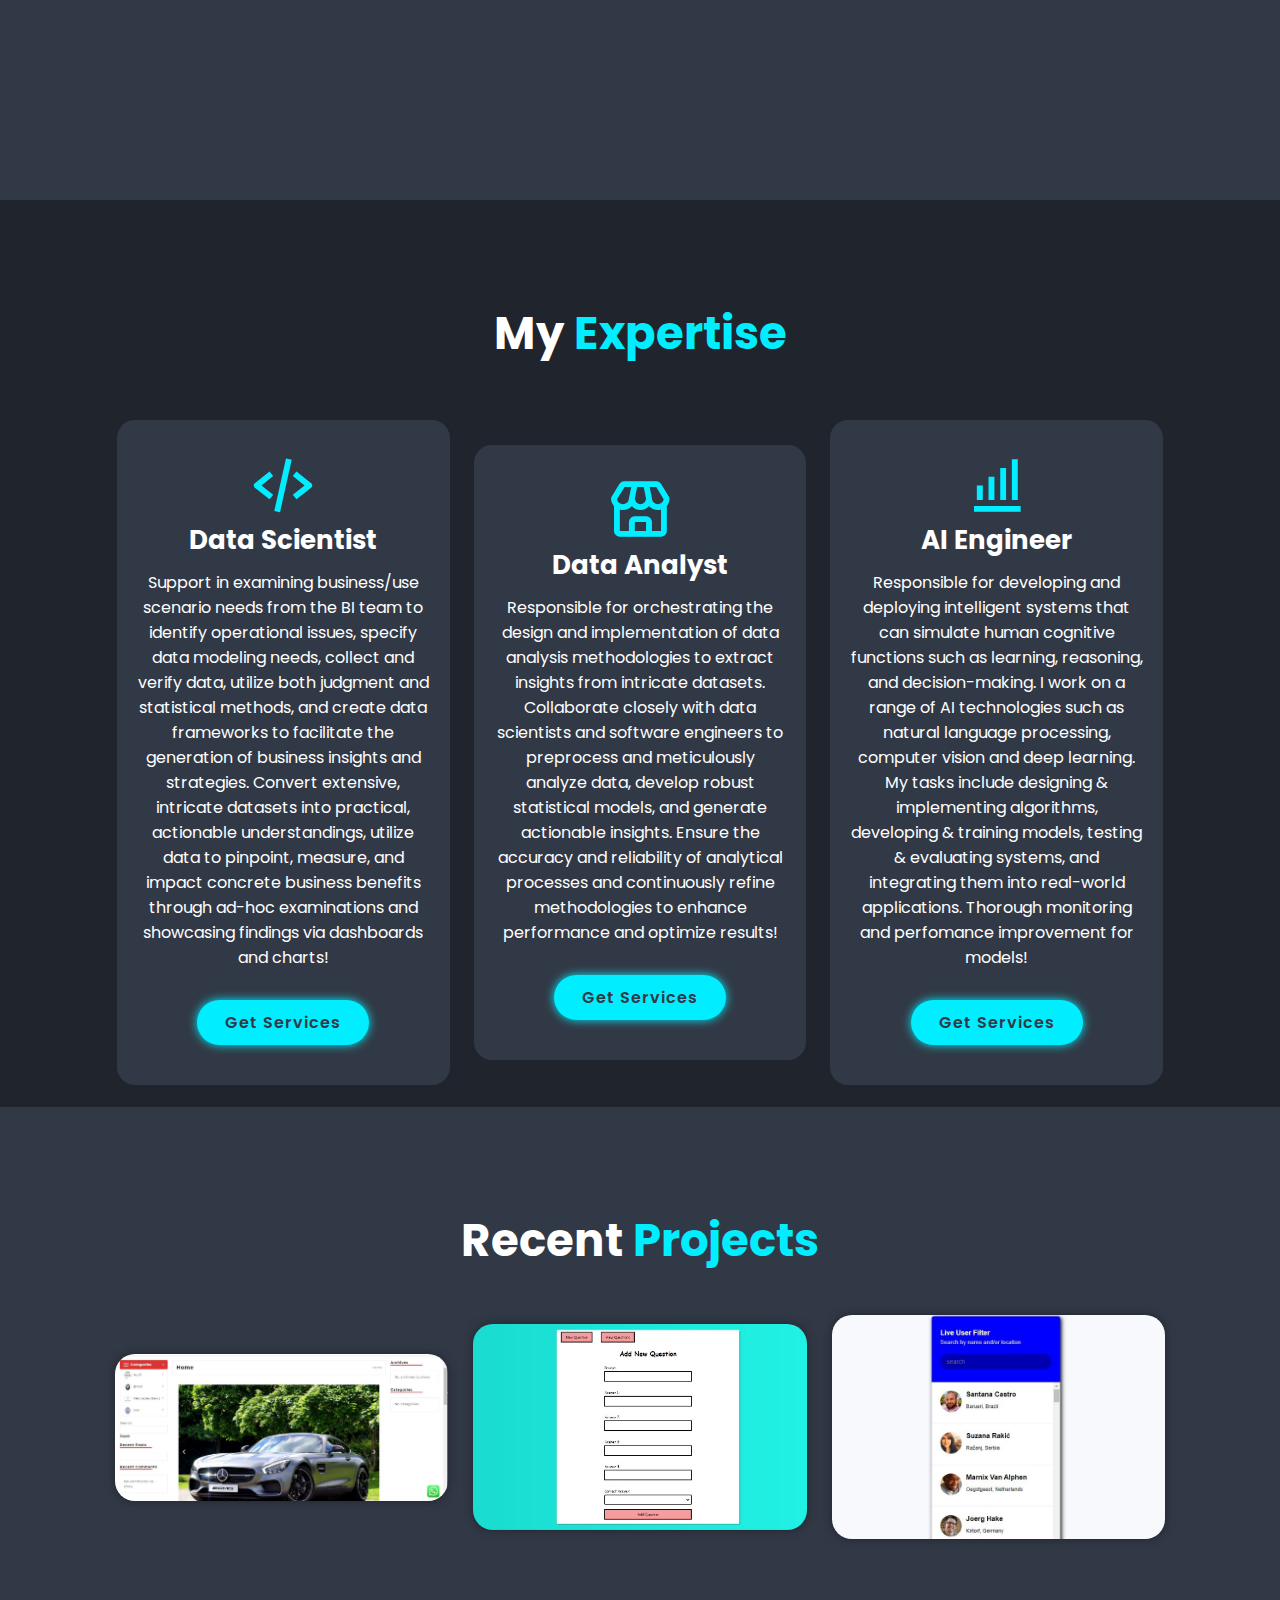
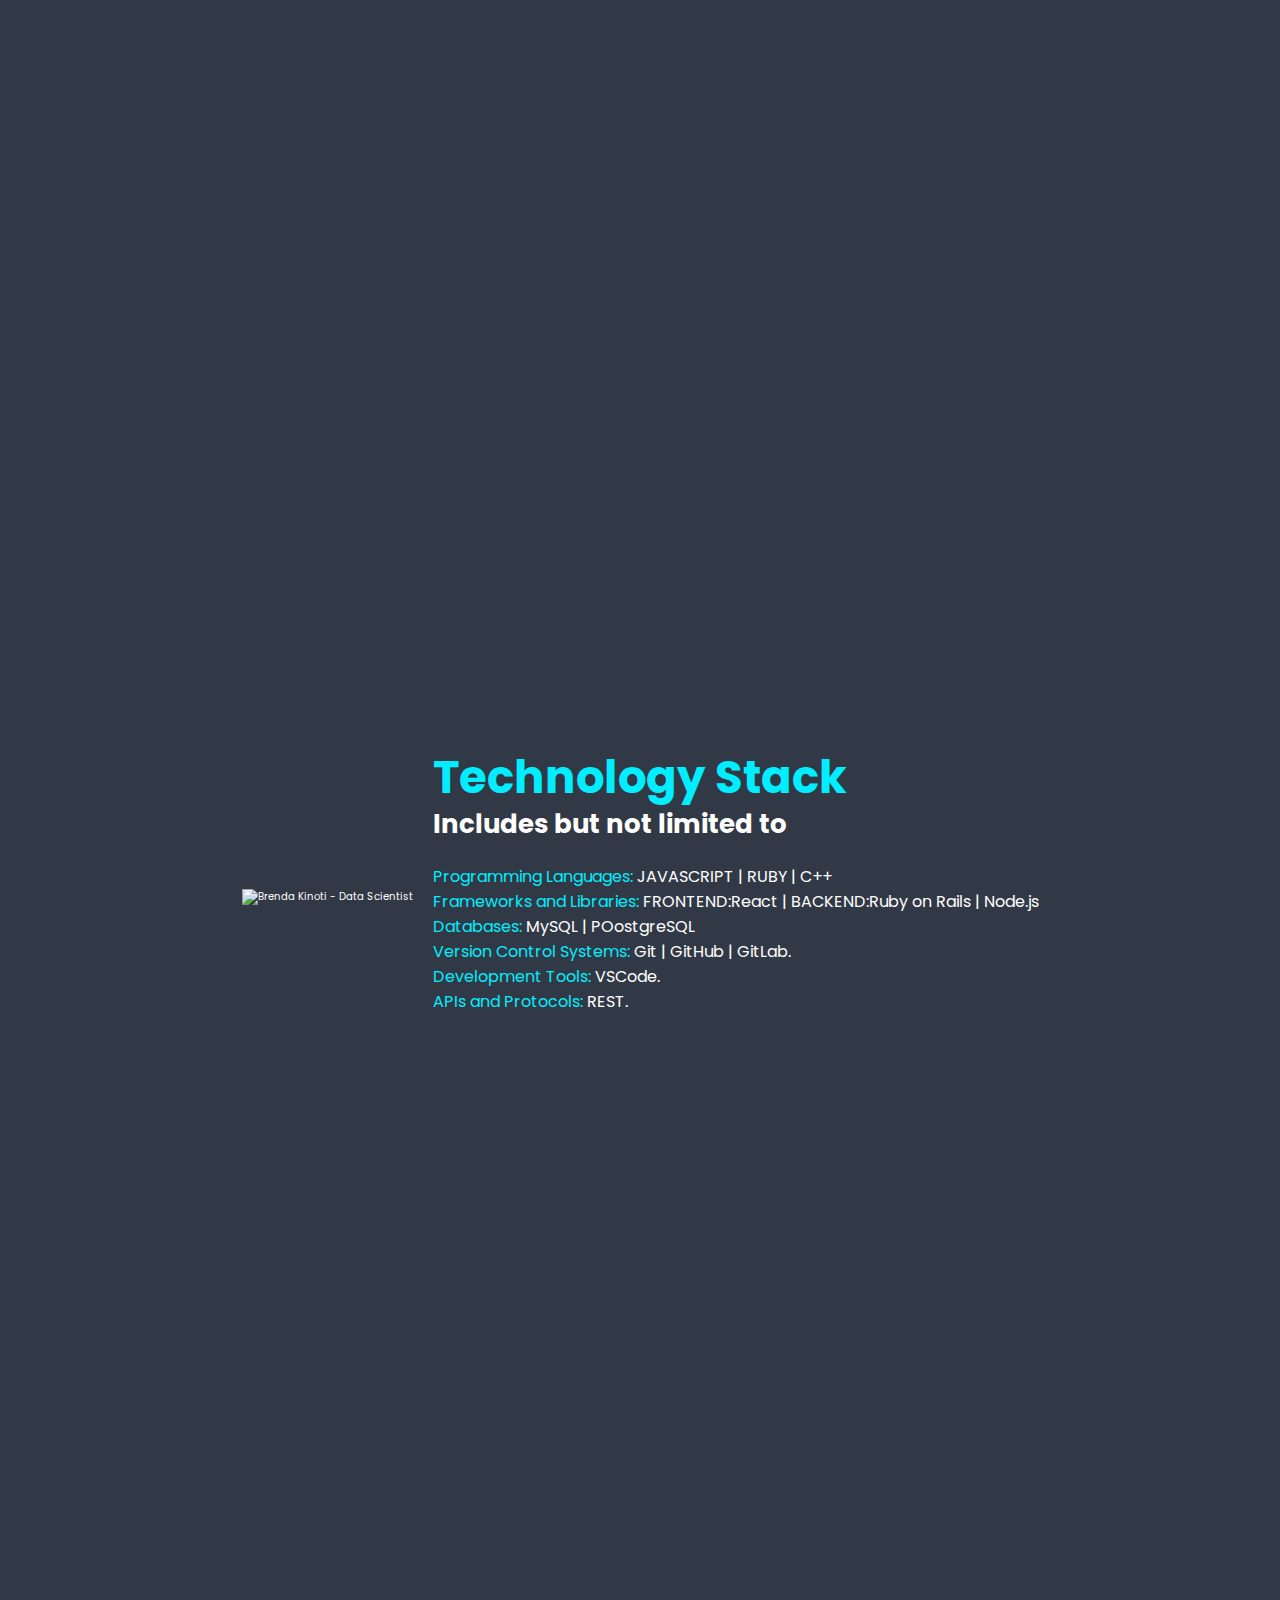
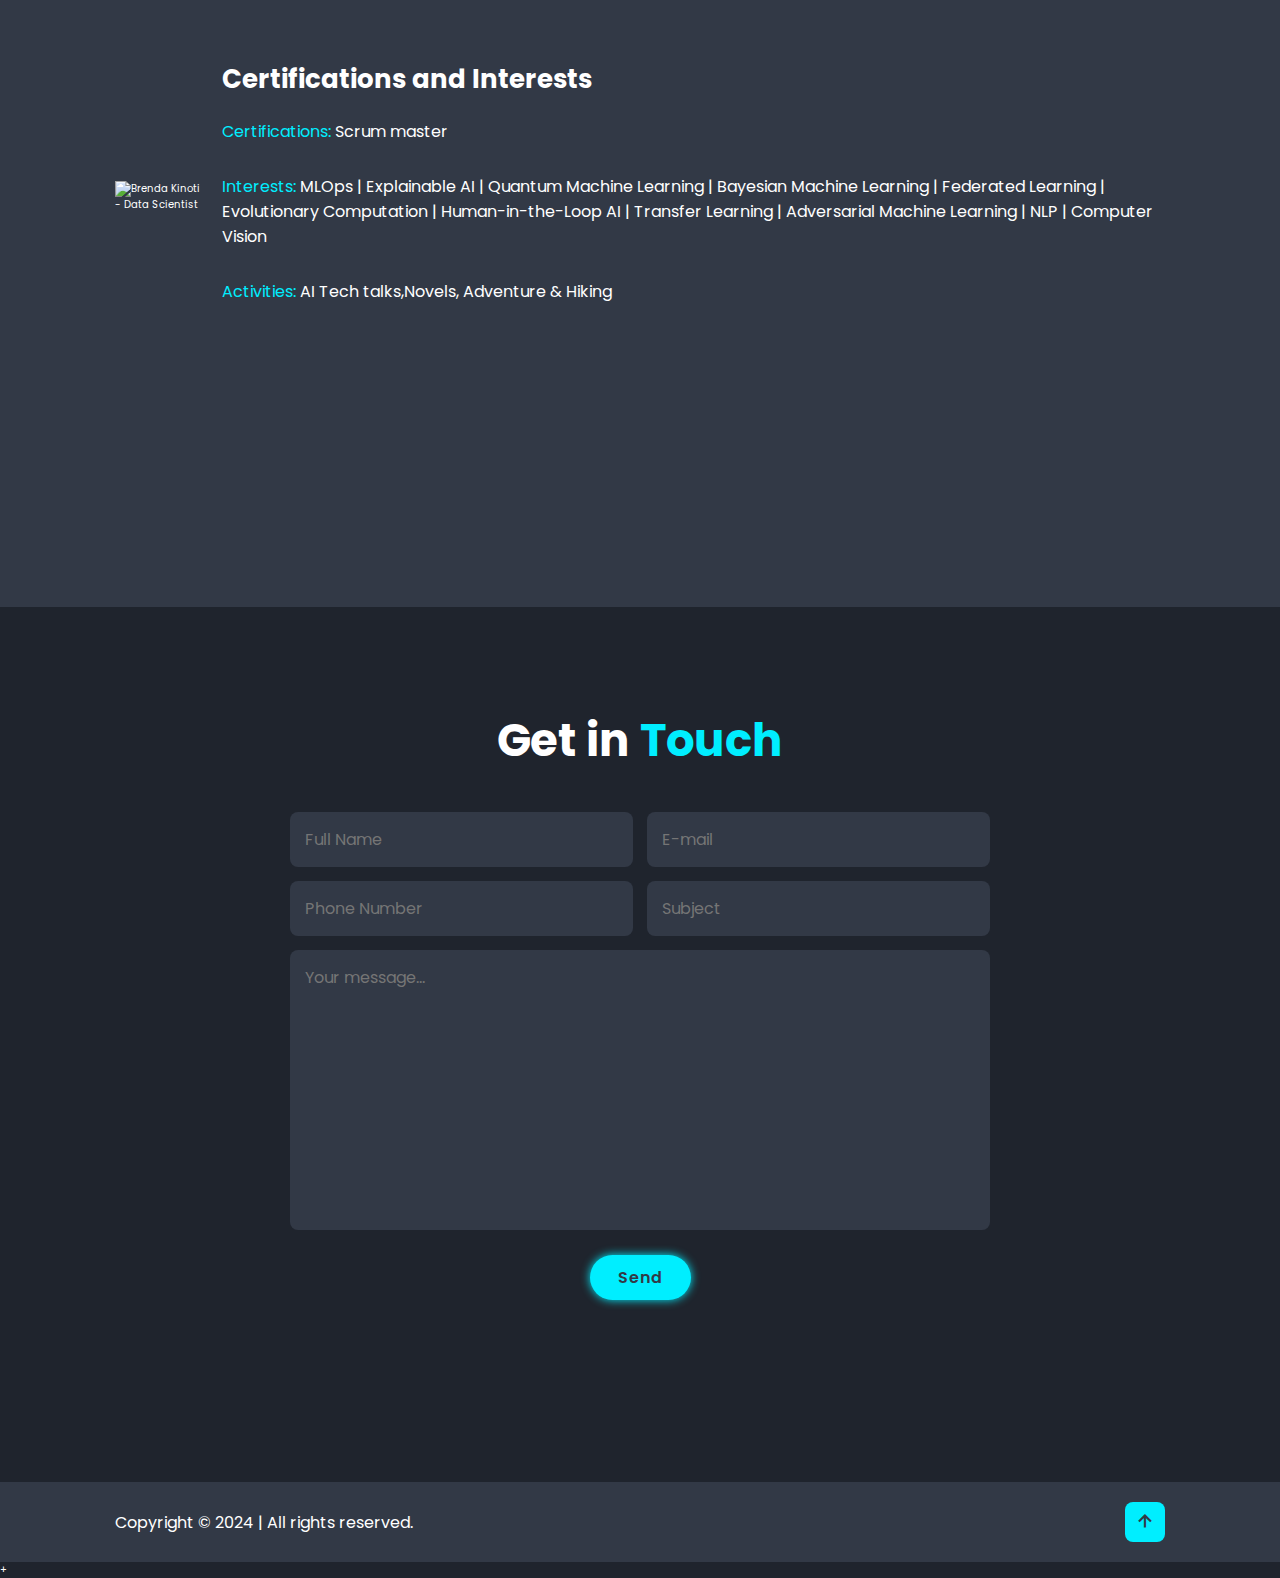
==== commit afc6ca00: "adding my tech stacks" ====
--- a/sos.html
+++ b/sos.html
@@ -270,7 +270,7 @@
         <div class="about-content">
             <h2 class="heading"> <span>Technology Stack</span></h2>
             <h3>Includes but not limited to</h3>
-            <p><span> Programming Languages: </span>Python | R | MATLAB<br><span> Data Visualization Software: </span>Tableau | Power BI | Figmacharts.<br><span> Cloud Technologies: </span>Google Cloud Platform | Microsoft Azure<br><span> Analytics Libraries: </span>Pandas | Numpy | Matplotlib | Seaborn | Plotly | Scipy | Statsmodels | ggplot2.<br><span> AI/ML Frameworks: </span>TensorFlow | PyTorch | Keras | Scikit-learn | Microsoft Cognitive Toolkit <br><span> AI/ML Algorithms: </span>Linear Regression | Logistic Regression | Decision Trees | Random Forest | Gradient Boosting | Support Vector Machines (SVM) | K-Nearest Neighbors (KNN) | Naive Bayes | K-Means Clustering | Principal Component Analysis (PCA) | Neural Networks | Convolutional Neural Networks (CNN) | Recurrent Neural Networks (RNN) | Long Short-Term Memory (LSTM) | YOLOV8 | COCO | Collaborative Filtering.<br><span> Integration Platforms: </span>React | JavaScript | FastAPI | Django | Flask | Streamlit.</p>
+            <p><span> Programming Languages: </span>JAVASCRIPT | RUBY | C++<br><span> Frameworks and Libraries: </span>FRONTEND:React | BACKEND:Ruby on Rails  | Node.js<br><span> Databases: </span>MySQL | POostgreSQL<br><span> Version Control Systems: </span>Git | GitHub | GitLab.<br><span> Development Tools: </span>VSCode.<br><span> APIs and Protocols: </span>REST.<br></p>
         </div>
     </section>
 
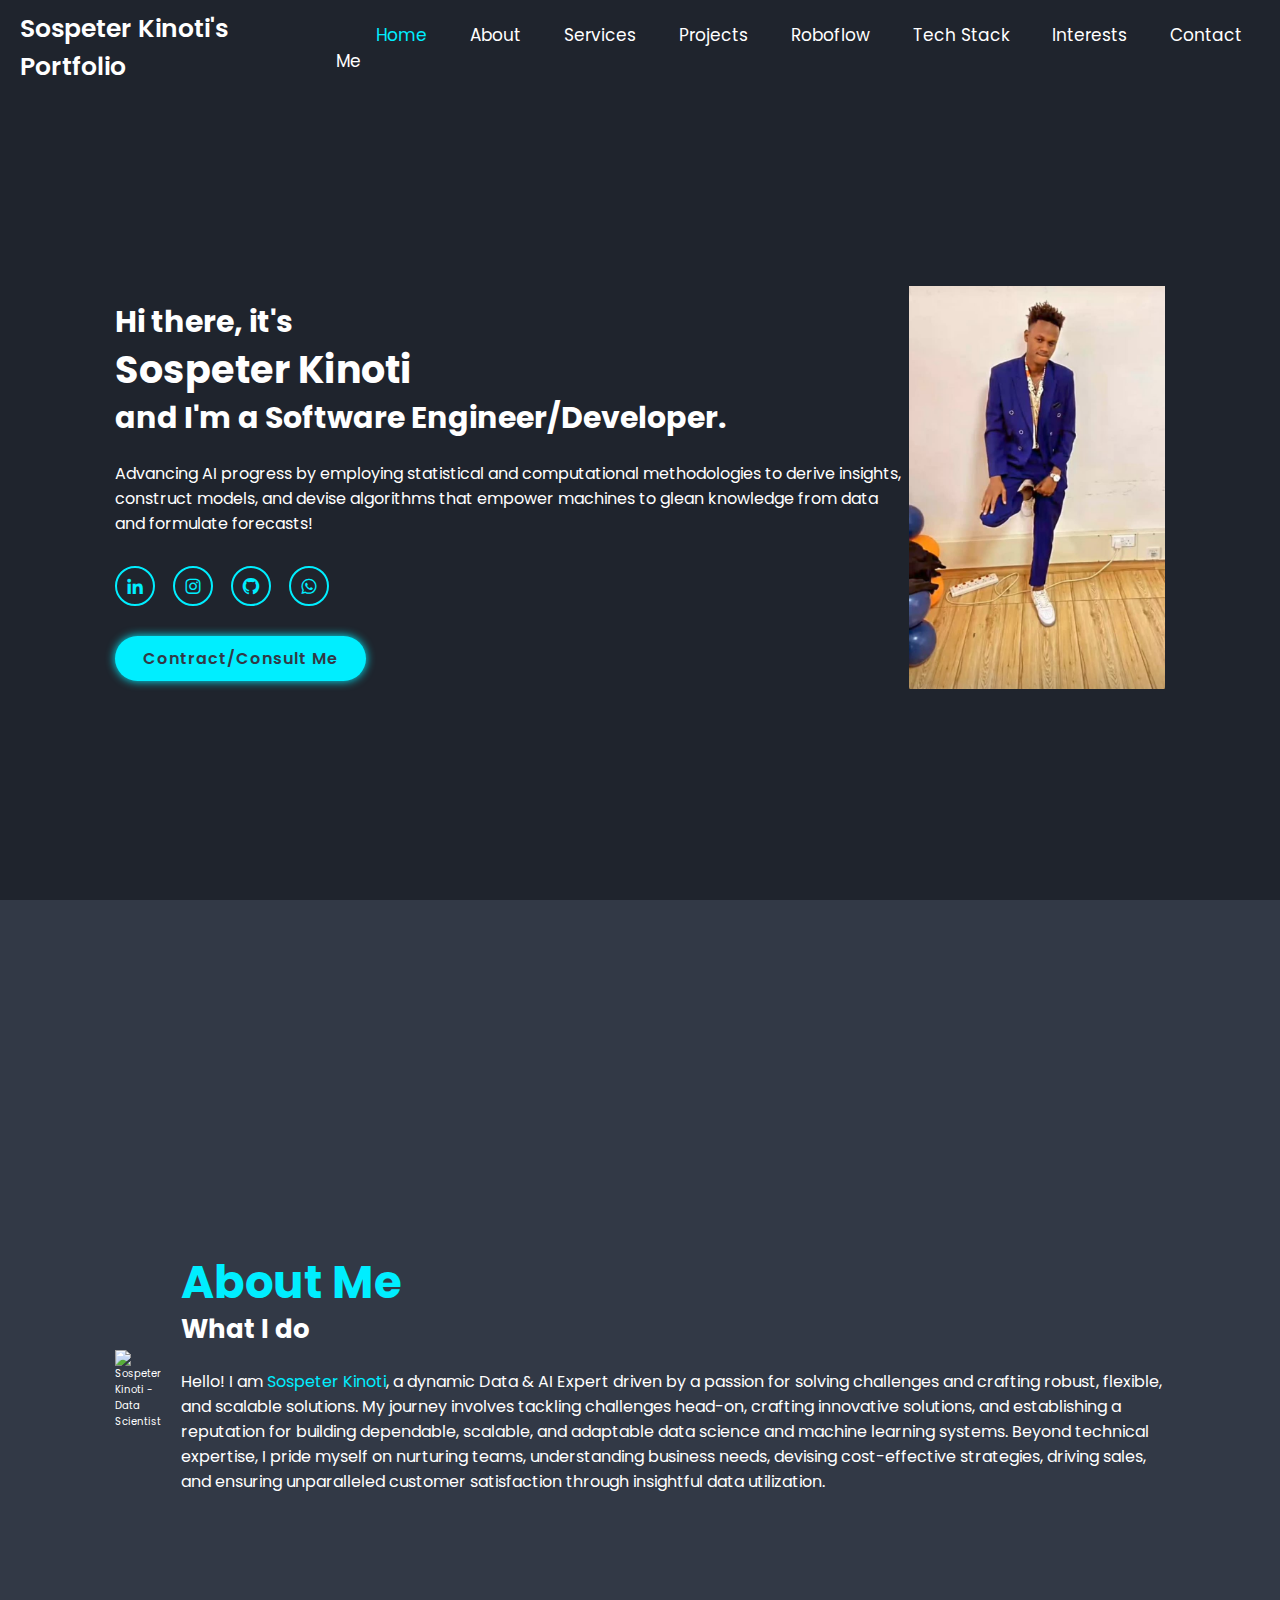
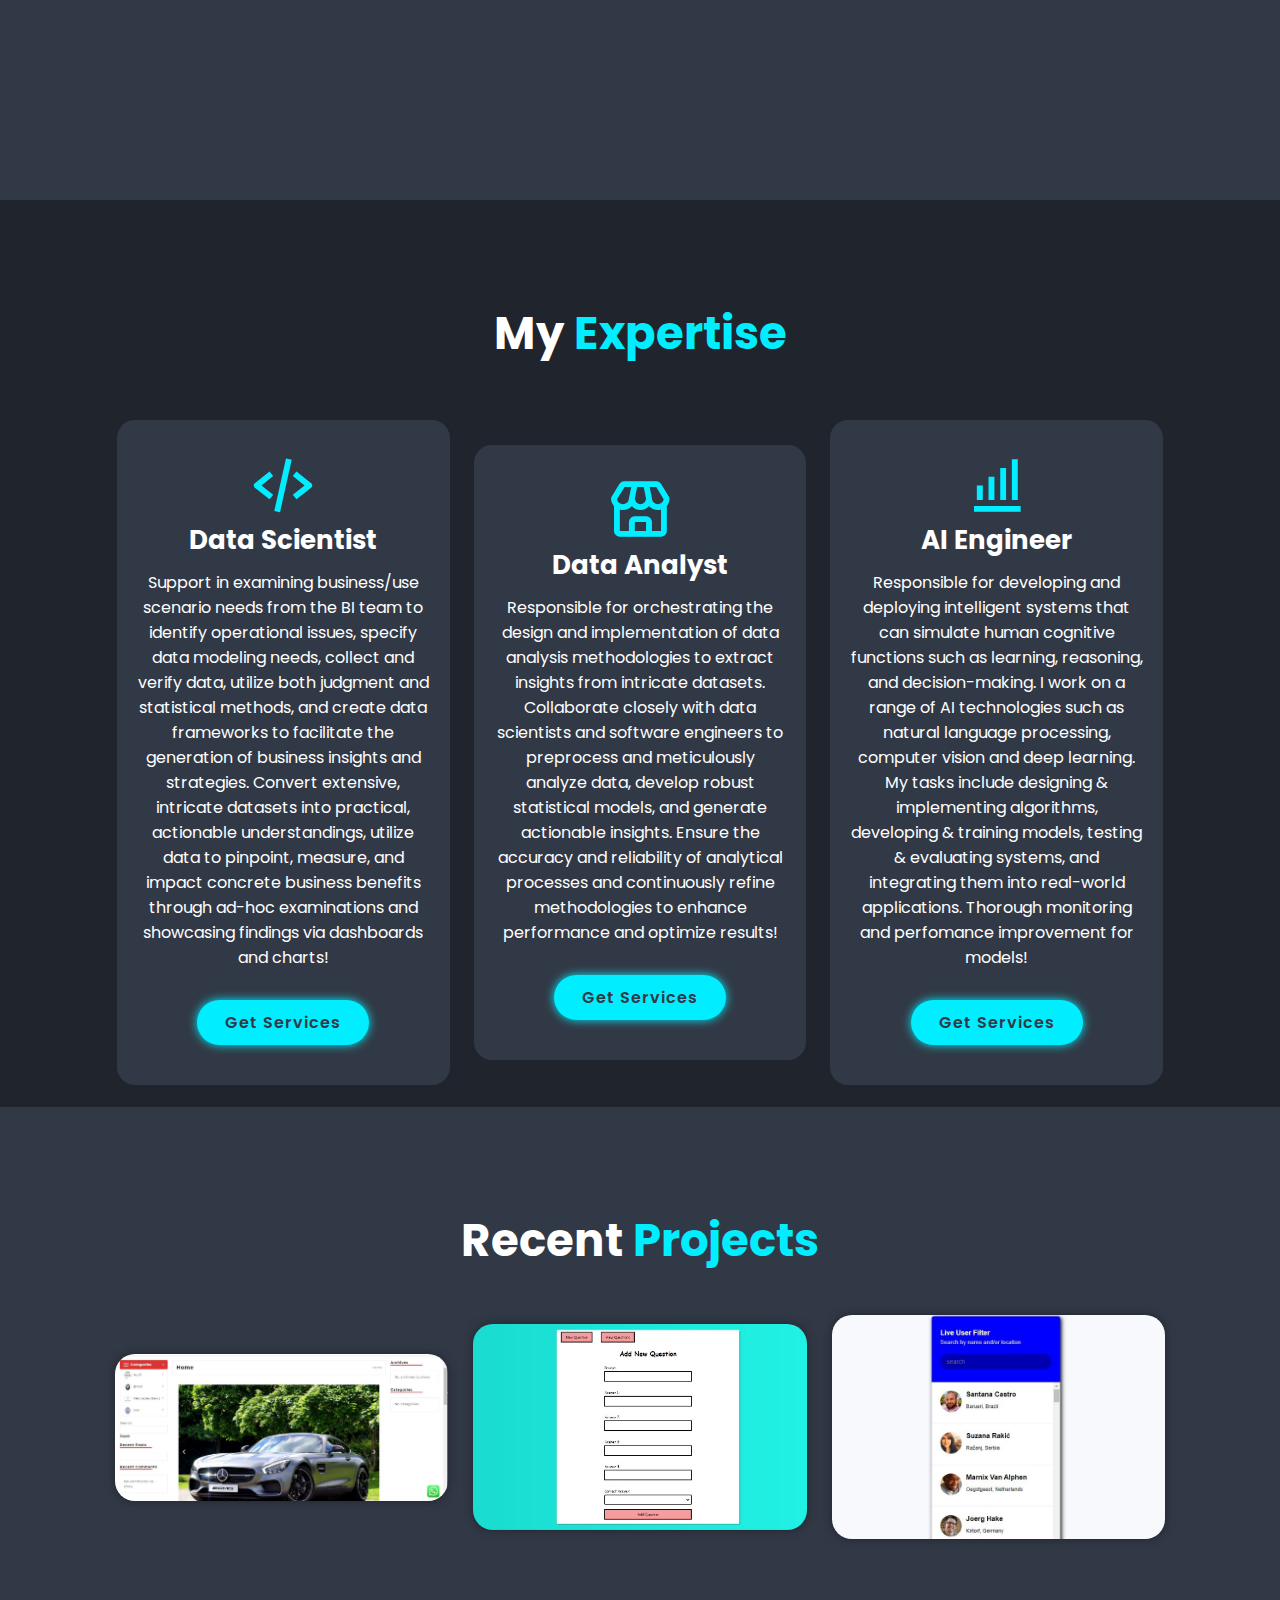
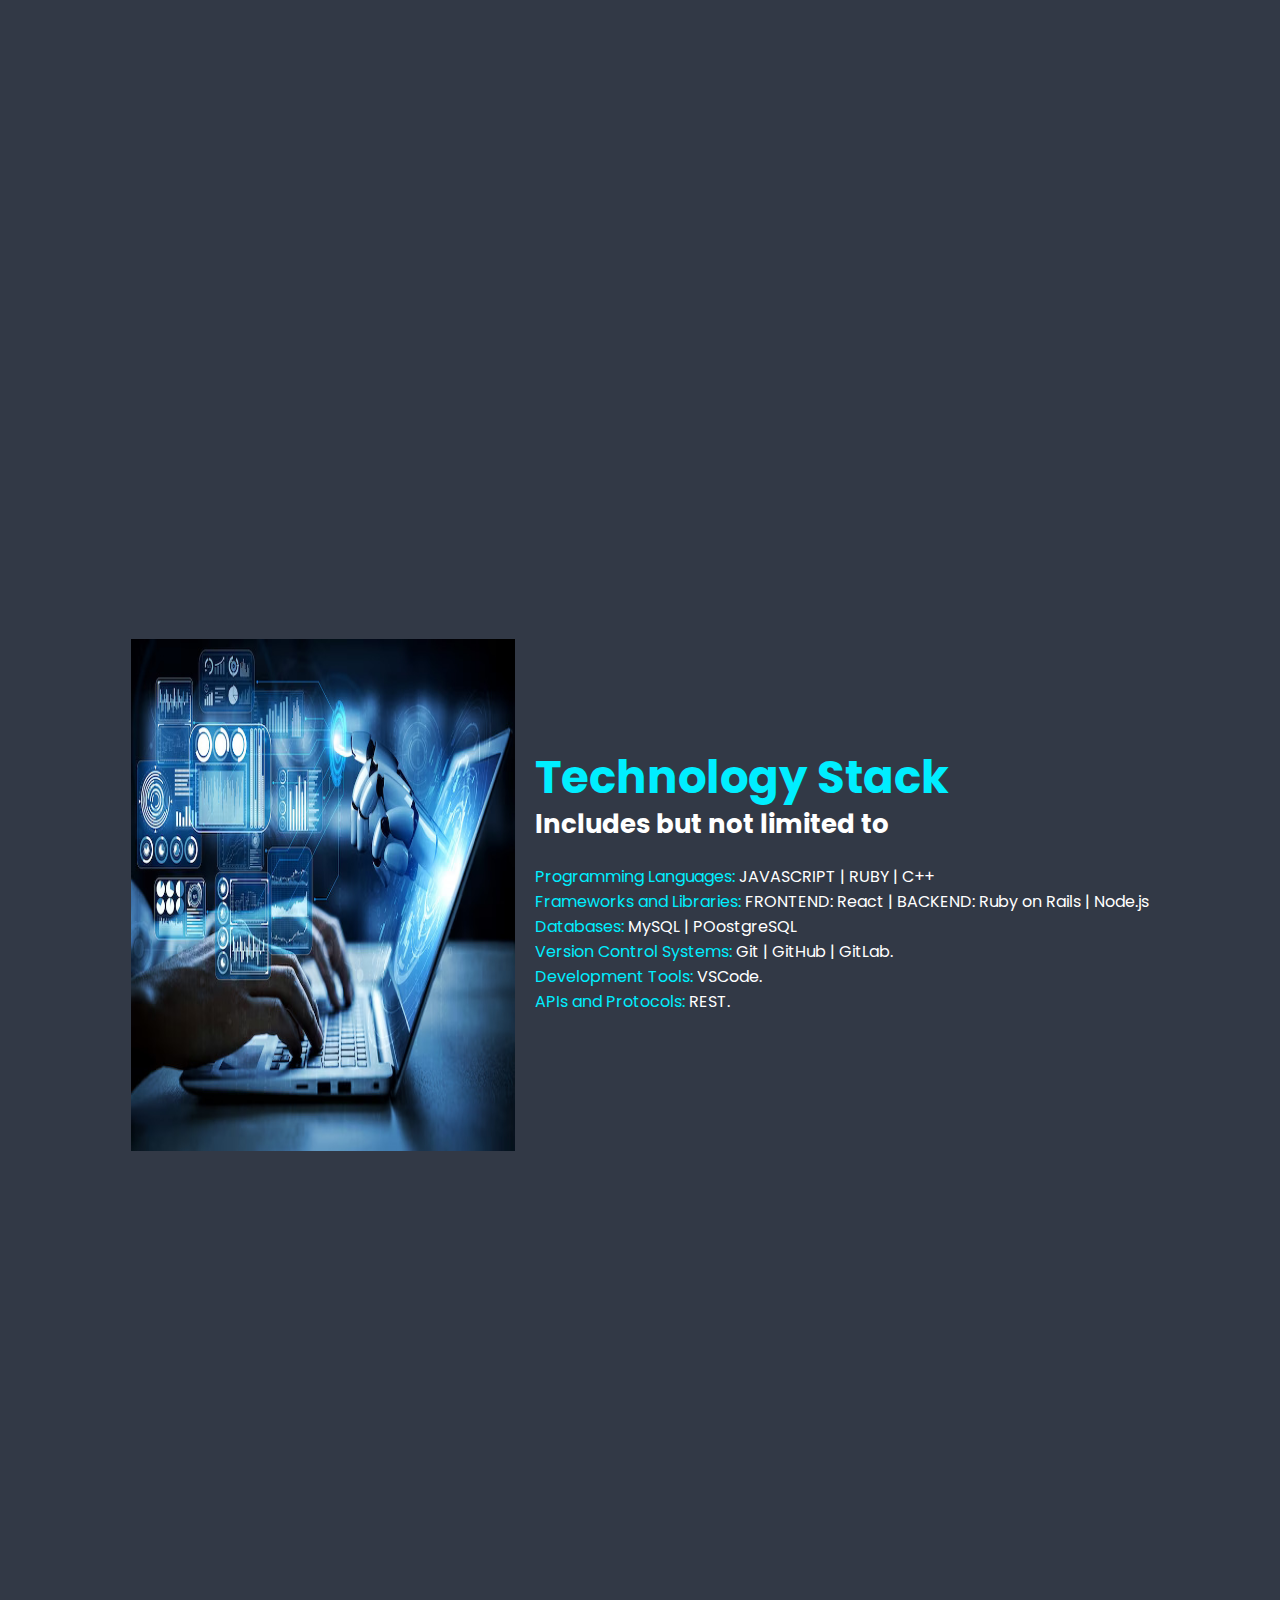
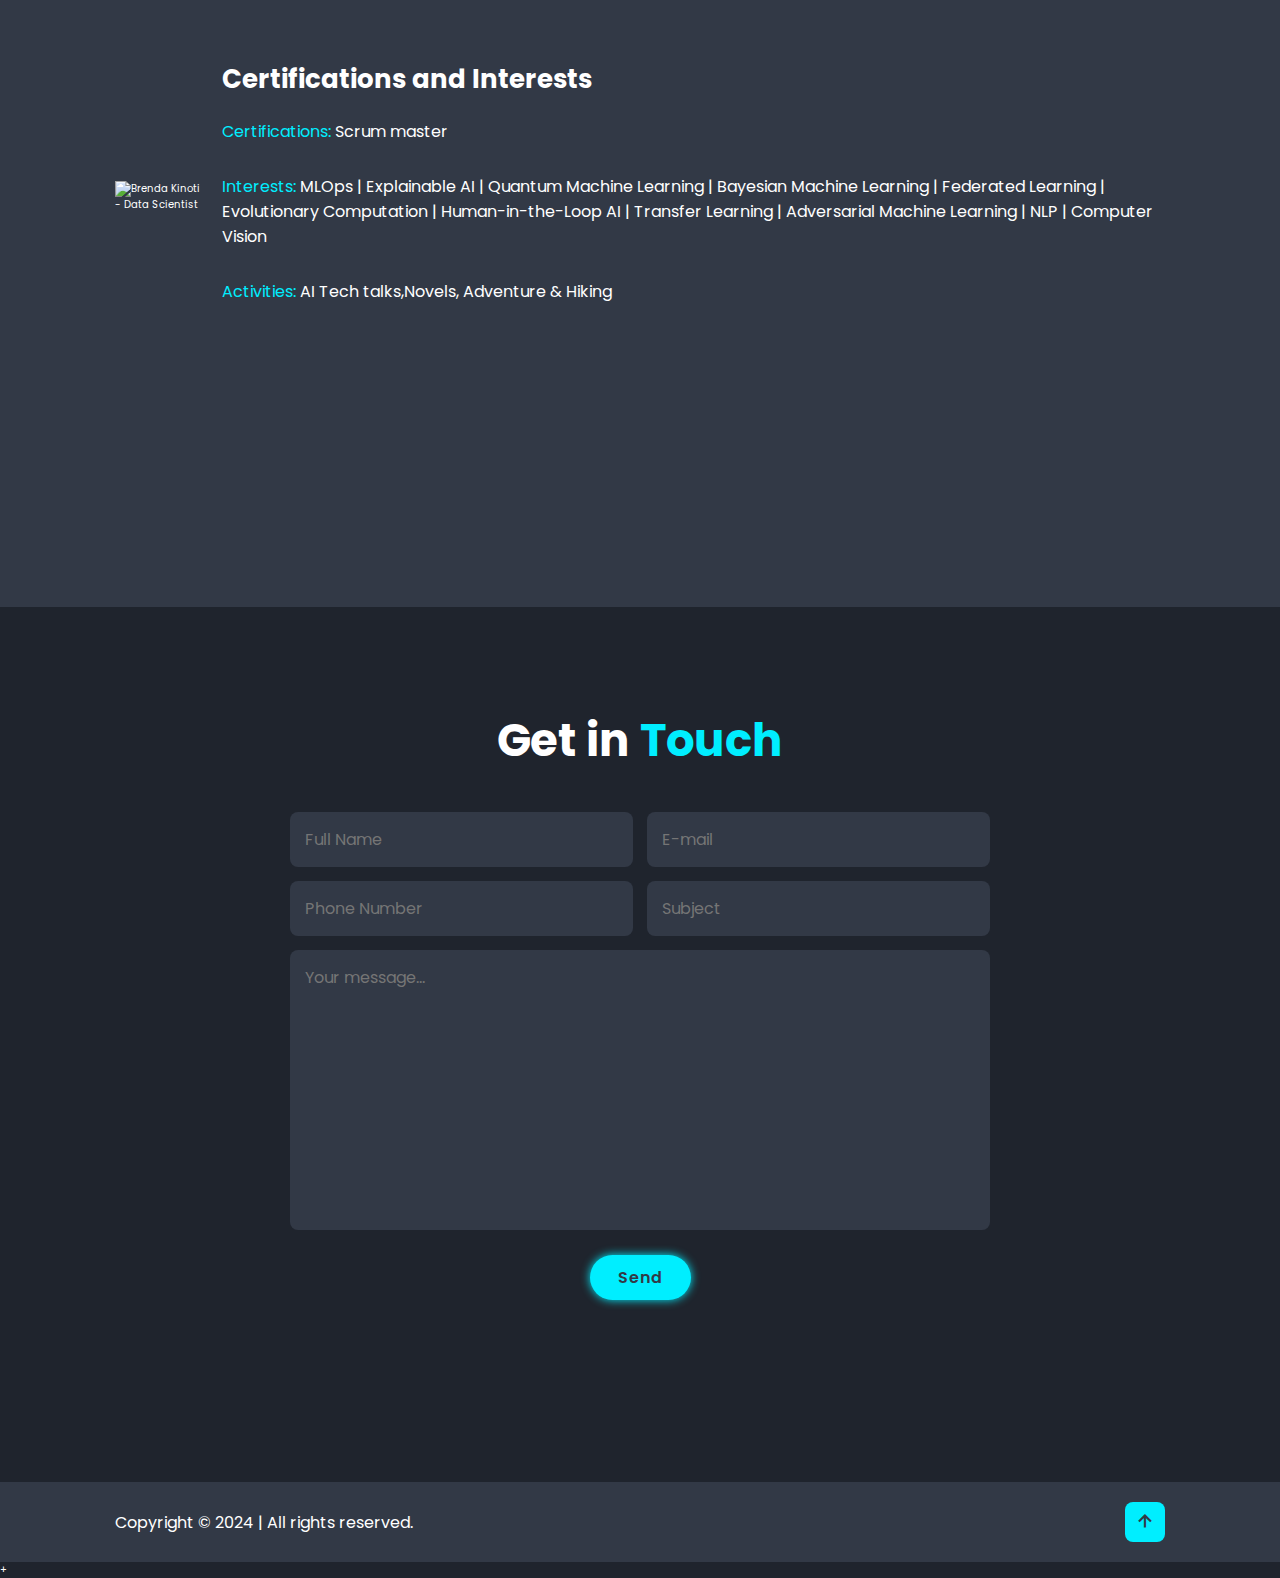
==== commit 5bd505e8: "finalising on  tech stacks" ====
--- a/sos.html
+++ b/sos.html
@@ -264,13 +264,13 @@
     <!-- Designer Section Sobre -->
     <section class="techstack" id="techstack">
         <div class="techstack-img">
-            <img src="./images/PNG/stack-removebg-preview.png" alt="Brenda Kinoti - Data Scientist">
+            <img src="images/Tech stack.jpg" alt="Sospeter Kinoti - Software Developer">
         </div>
 
         <div class="about-content">
             <h2 class="heading"> <span>Technology Stack</span></h2>
             <h3>Includes but not limited to</h3>
-            <p><span> Programming Languages: </span>JAVASCRIPT | RUBY | C++<br><span> Frameworks and Libraries: </span>FRONTEND:React | BACKEND:Ruby on Rails  | Node.js<br><span> Databases: </span>MySQL | POostgreSQL<br><span> Version Control Systems: </span>Git | GitHub | GitLab.<br><span> Development Tools: </span>VSCode.<br><span> APIs and Protocols: </span>REST.<br></p>
+            <p><span> Programming Languages: </span>JAVASCRIPT | RUBY | C++<br><span> Frameworks and Libraries: </span>FRONTEND: React | BACKEND: Ruby on Rails  | Node.js<br><span> Databases: </span>MySQL | POostgreSQL<br><span> Version Control Systems: </span>Git | GitHub | GitLab.<br><span> Development Tools: </span>VSCode.<br><span> APIs and Protocols: </span>REST.<br></p>
         </div>
     </section>
 
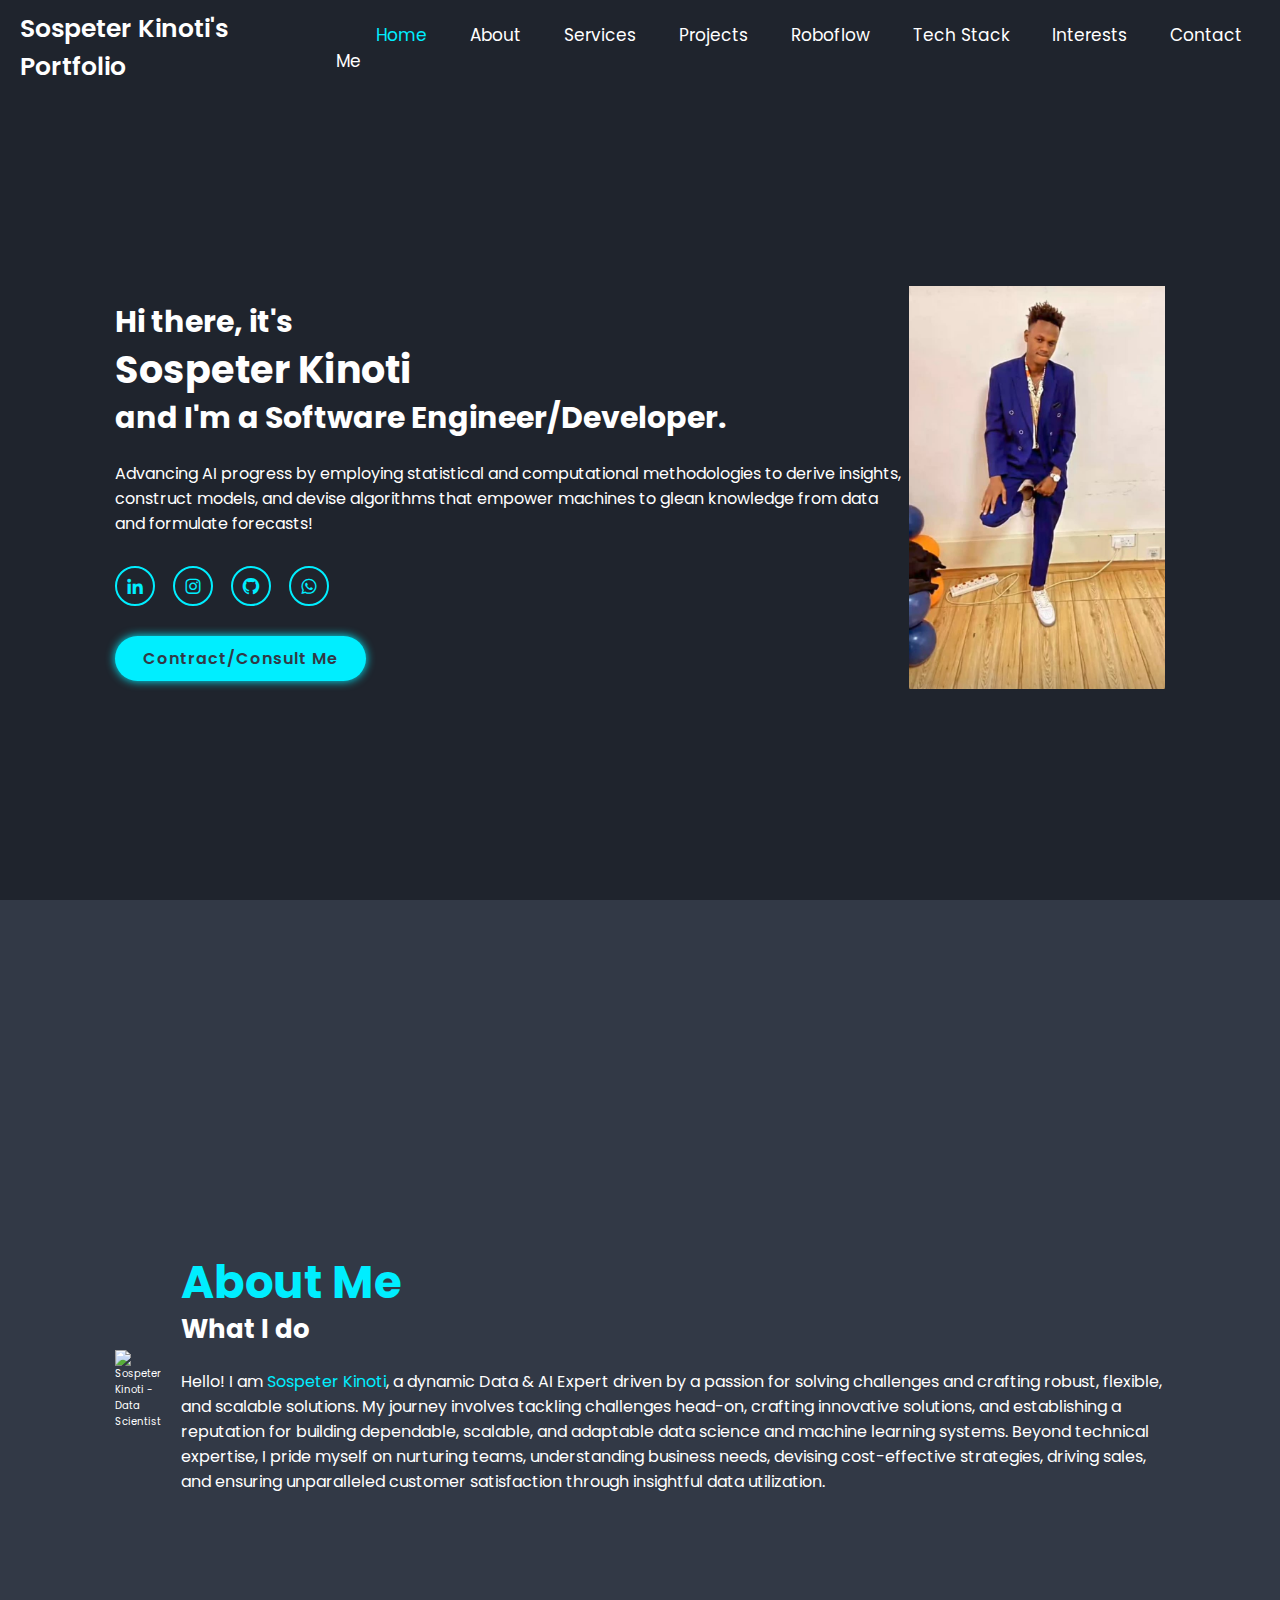
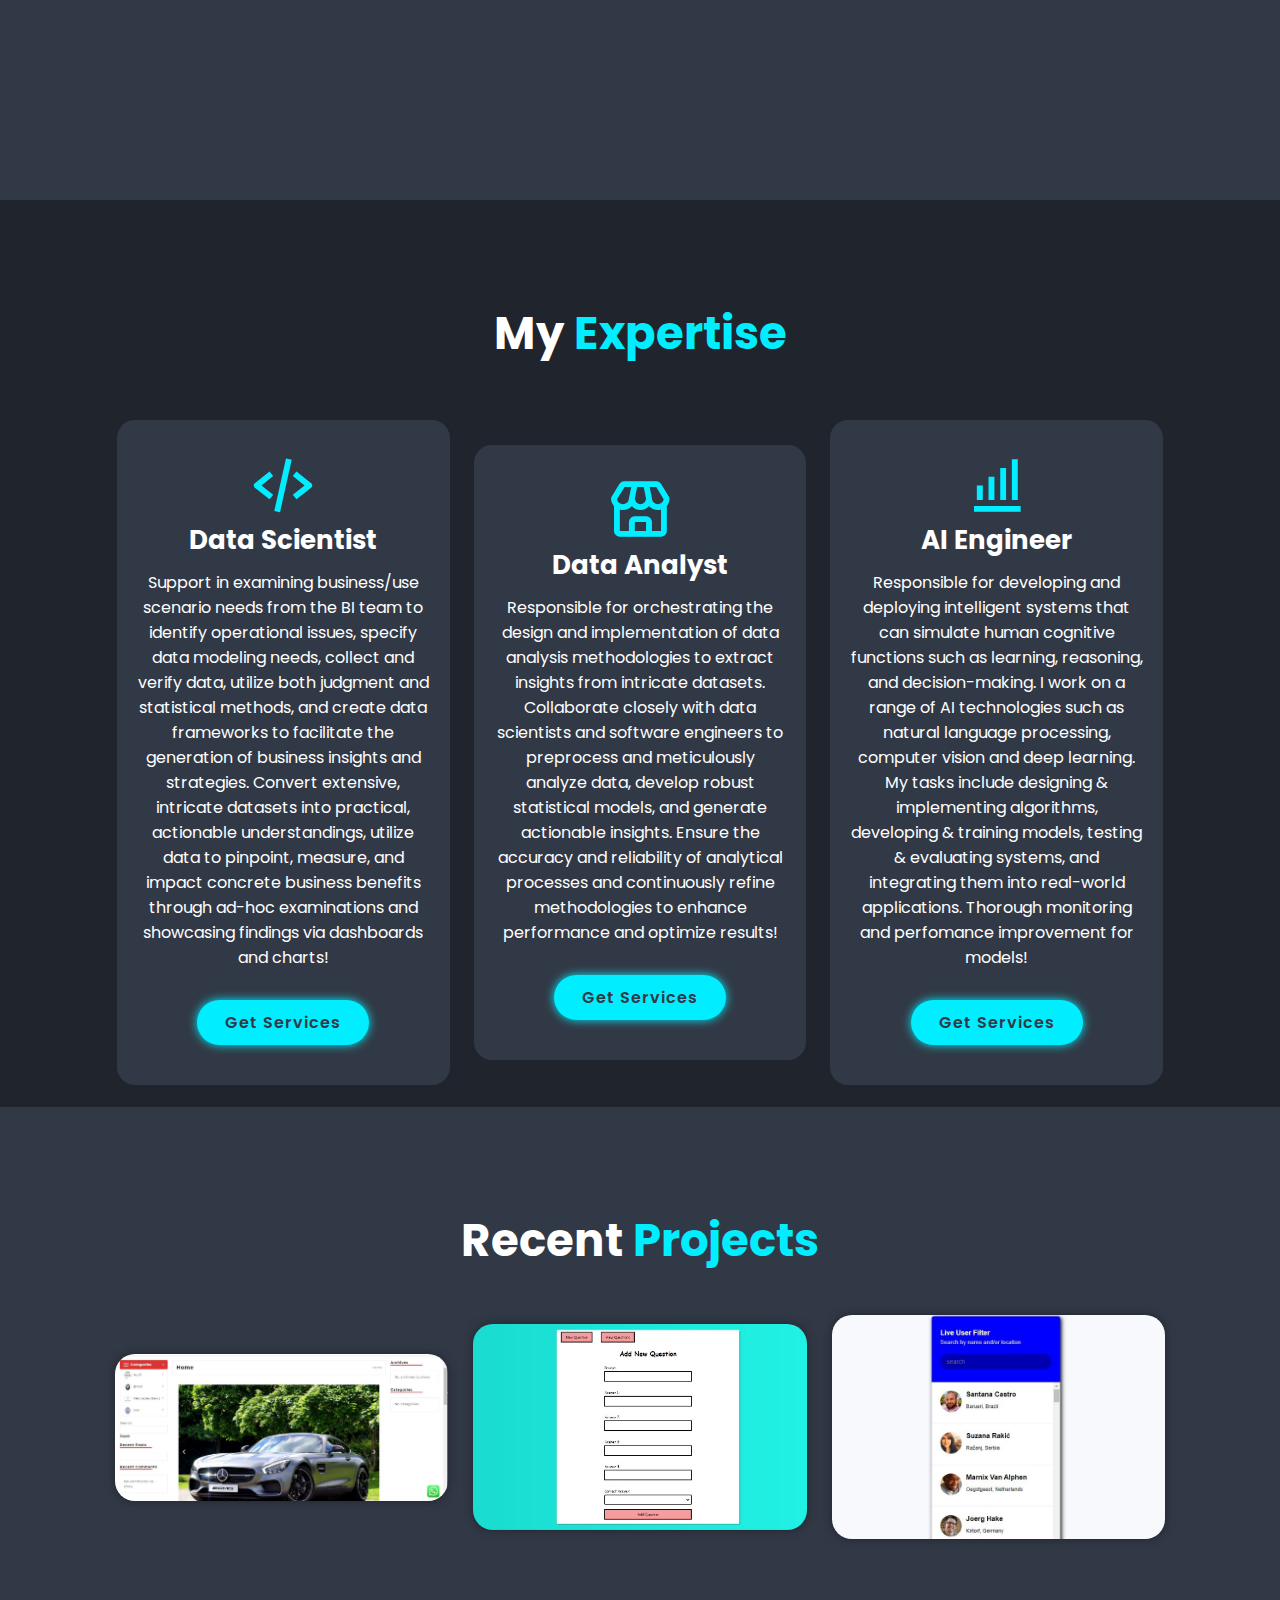
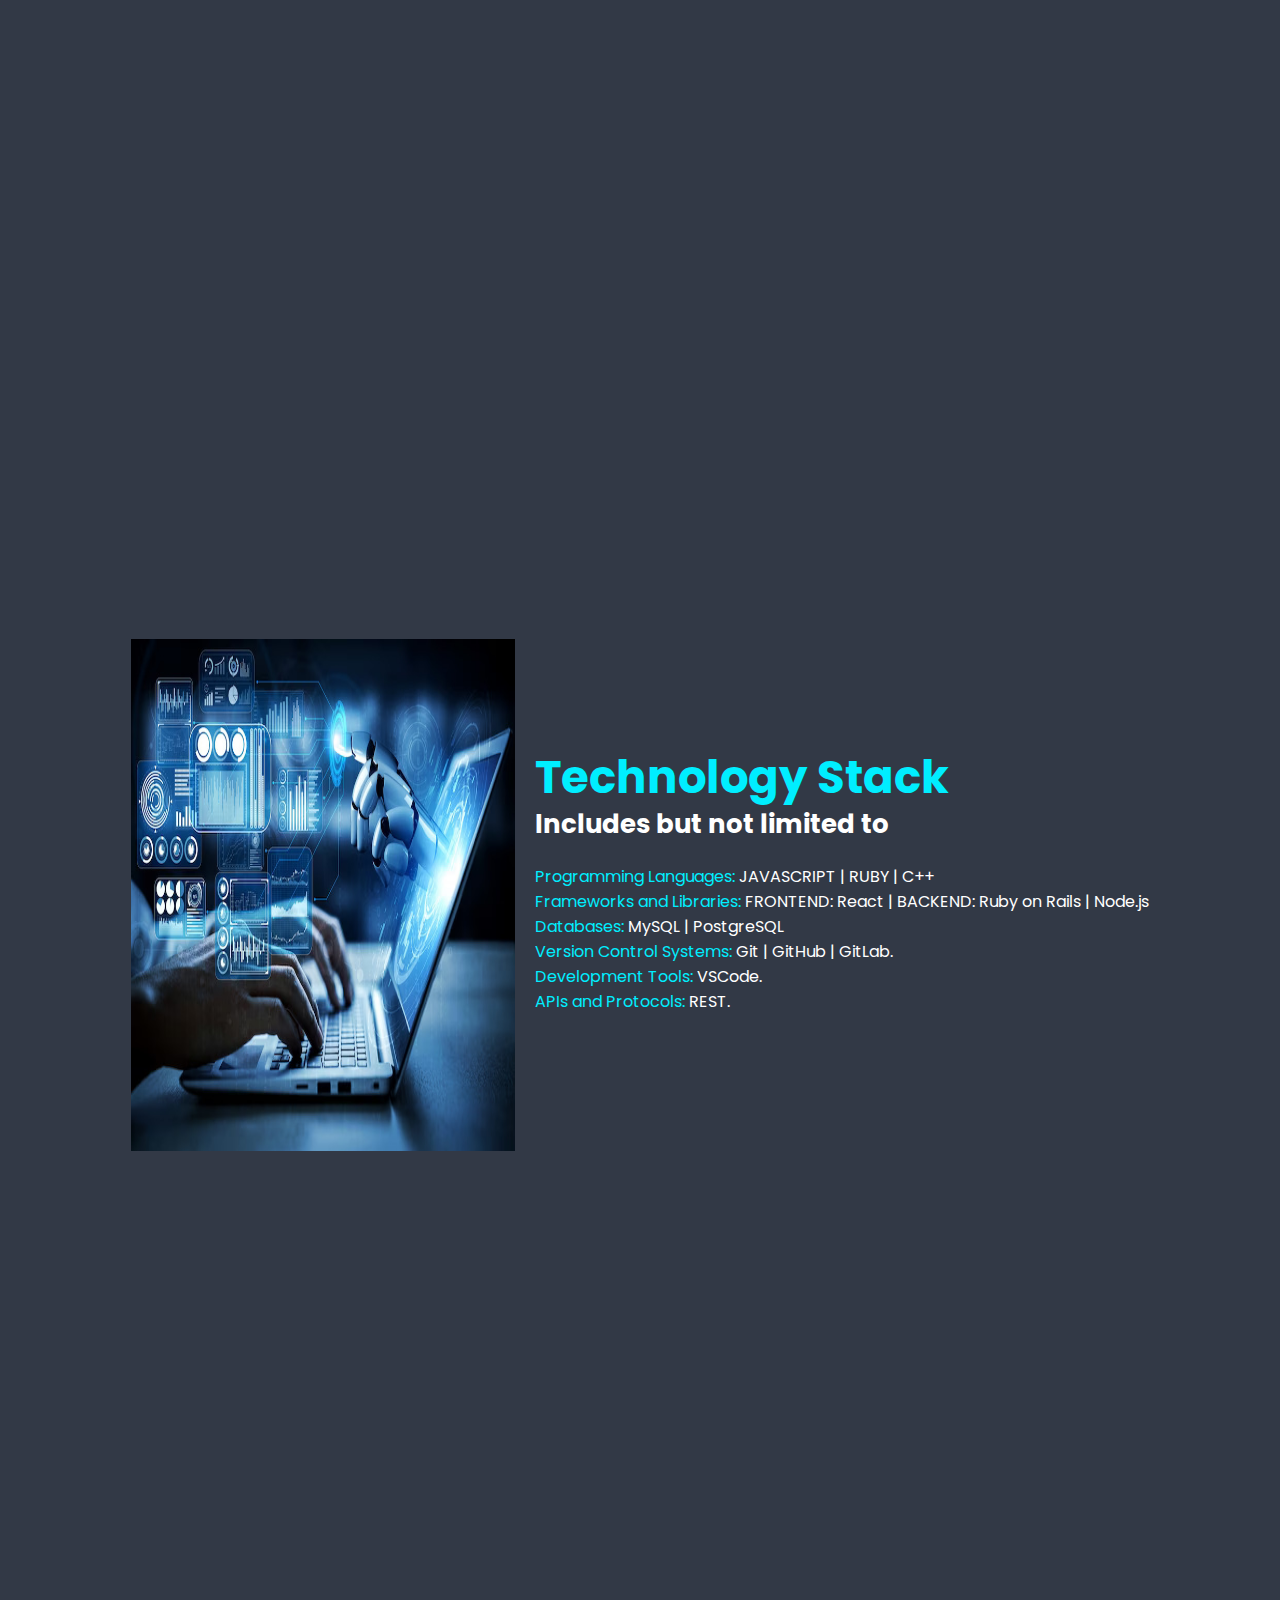
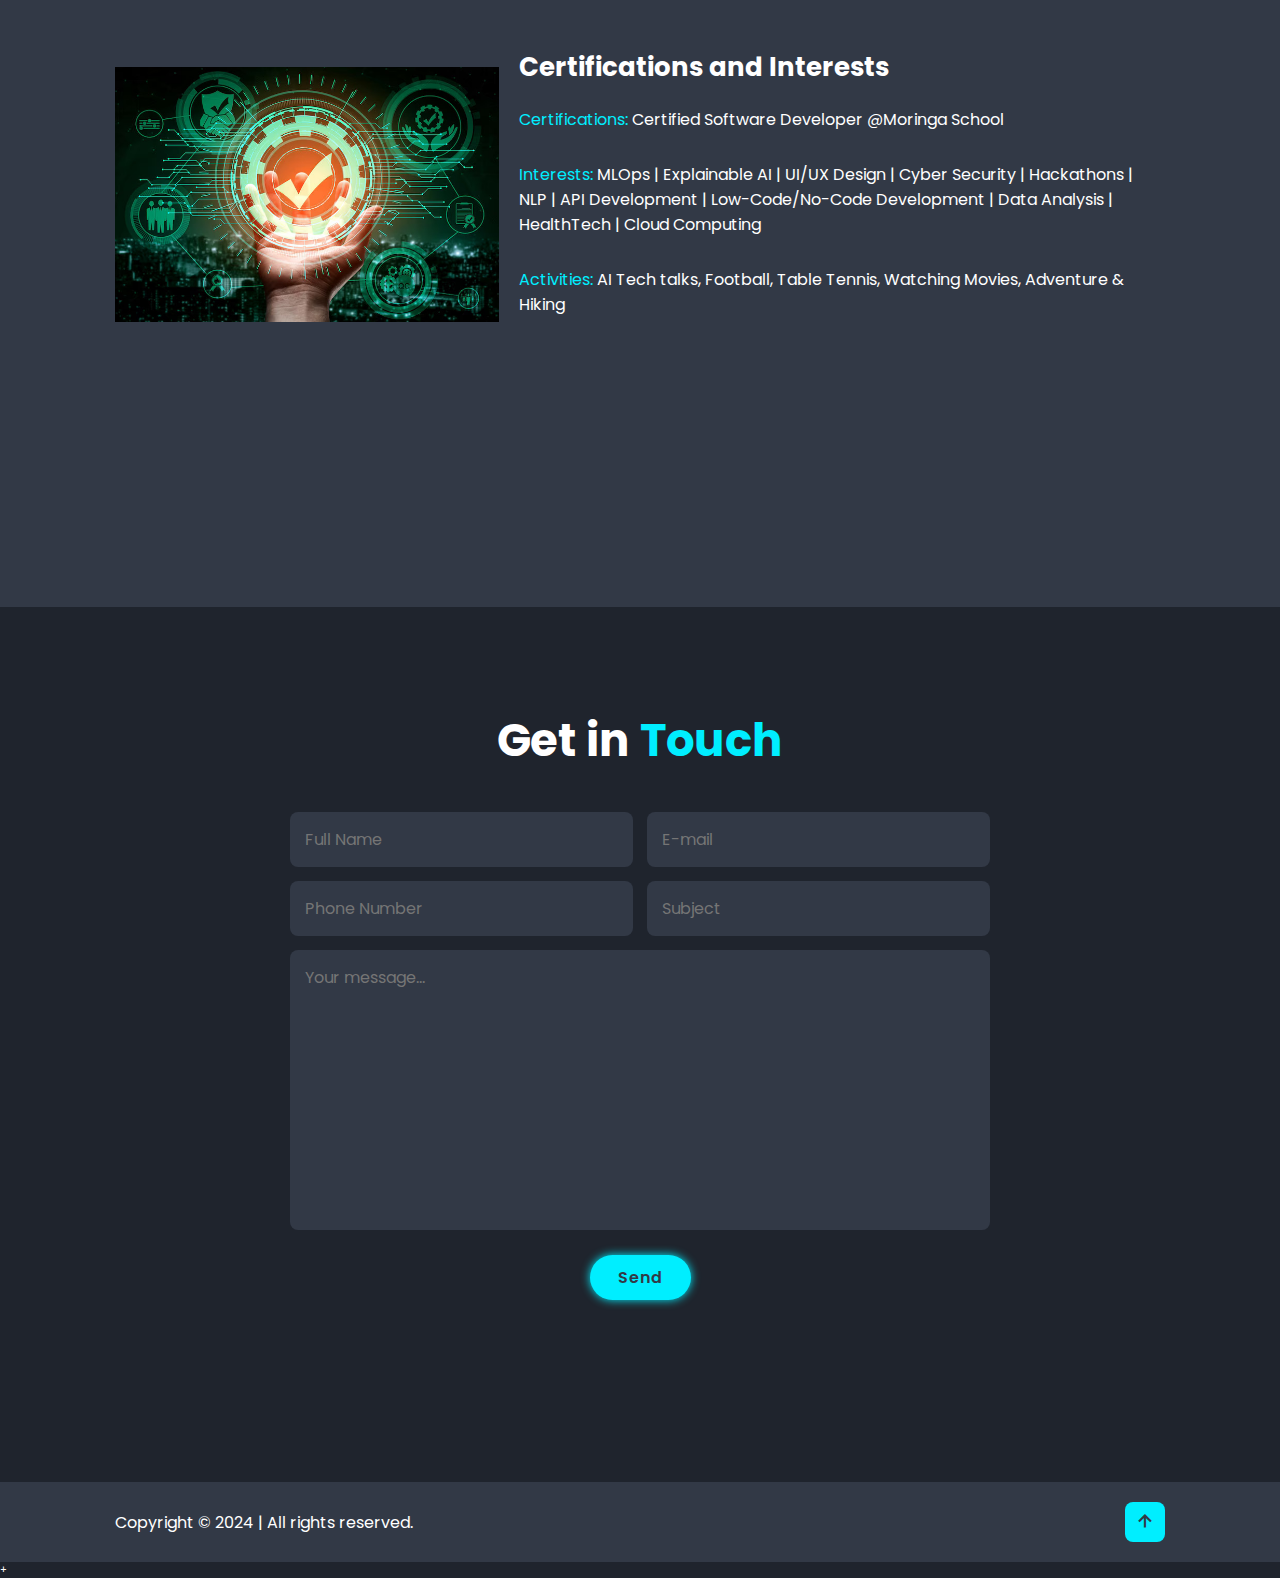
==== commit 12ac70aa: "Adding my certifications and interest" ====
--- a/sos.html
+++ b/sos.html
@@ -270,21 +270,21 @@
         <div class="about-content">
             <h2 class="heading"> <span>Technology Stack</span></h2>
             <h3>Includes but not limited to</h3>
-            <p><span> Programming Languages: </span>JAVASCRIPT | RUBY | C++<br><span> Frameworks and Libraries: </span>FRONTEND: React | BACKEND: Ruby on Rails  | Node.js<br><span> Databases: </span>MySQL | POostgreSQL<br><span> Version Control Systems: </span>Git | GitHub | GitLab.<br><span> Development Tools: </span>VSCode.<br><span> APIs and Protocols: </span>REST.<br></p>
+            <p><span> Programming Languages: </span>JAVASCRIPT | RUBY | C++<br><span> Frameworks and Libraries: </span>FRONTEND: React | BACKEND: Ruby on Rails  | Node.js<br><span> Databases: </span>MySQL | PostgreSQL<br><span> Version Control Systems: </span>Git | GitHub | GitLab.<br><span> Development Tools: </span>VSCode.<br><span> APIs and Protocols: </span>REST.<br></p>
         </div>
     </section>
 
     <!-- Designer Section Interests -->
     <section class="interests" id="interests">
         <div class="interests-img">
-            <img src="./images/PNG/astrocat.png" alt="Brenda Kinoti - Data Scientist">
+            <img src="images/Cert.jpg" alt="Sospeter Kinoti - Software Developer">
         </div>
 
         <div class="about-content">
             <h3>Certifications and Interests</h3>
-            <p><span>Certifications: </span>Scrum master<br></p>
-            <p><span>Interests: </span>MLOps | Explainable AI | Quantum Machine Learning | Bayesian Machine Learning | Federated Learning | Evolutionary Computation | Human-in-the-Loop AI | Transfer Learning | Adversarial Machine Learning | NLP | Computer Vision</p>
-            <p><span>Activities: </span> AI Tech talks,Novels, Adventure & Hiking</p>
+            <p><span>Certifications: </span>Certified Software Developer @Moringa School<br></p>
+            <p><span>Interests: </span>MLOps | Explainable AI | UI/UX Design | Cyber Security | Hackathons | NLP | API Development | Low-Code/No-Code Development | Data Analysis | HealthTech | Cloud Computing</p>
+            <p><span>Activities: </span> AI Tech talks, Football, Table Tennis, Watching Movies, Adventure & Hiking</p>
         </div>
     </section>
 
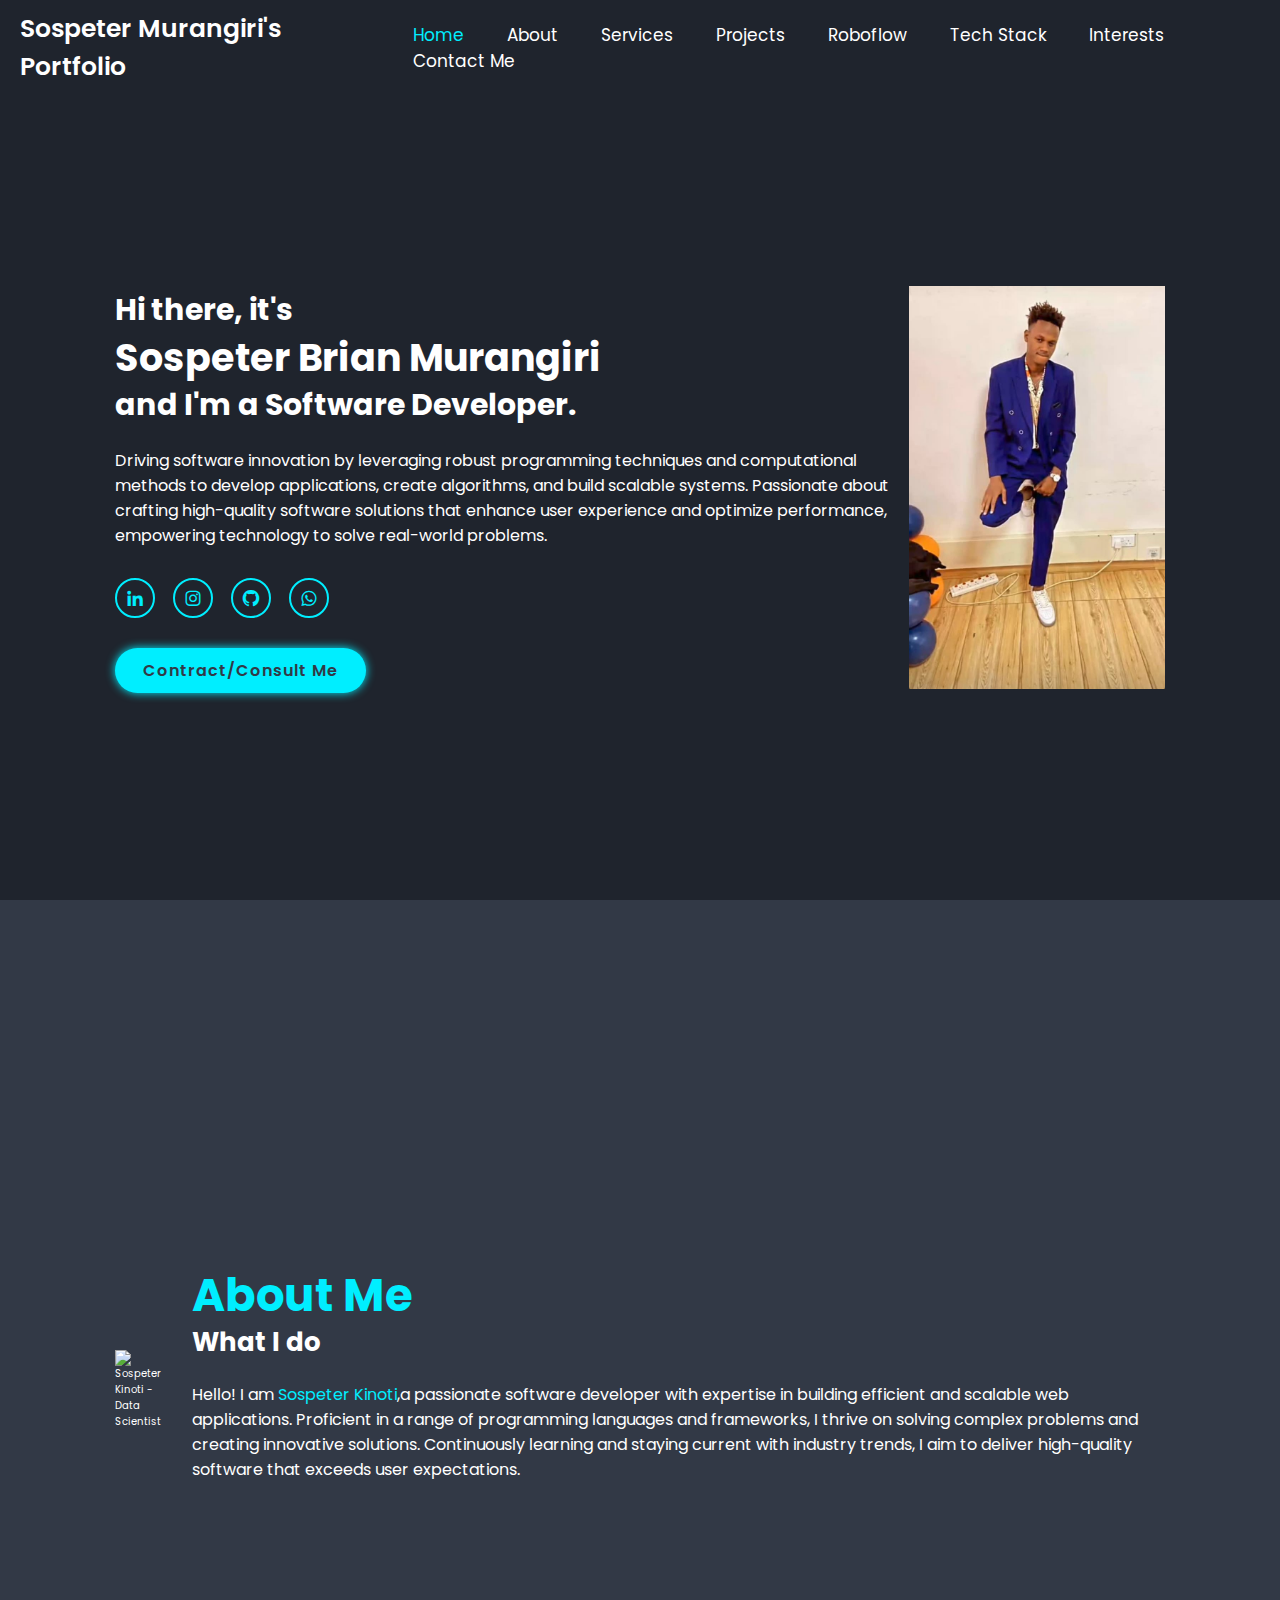
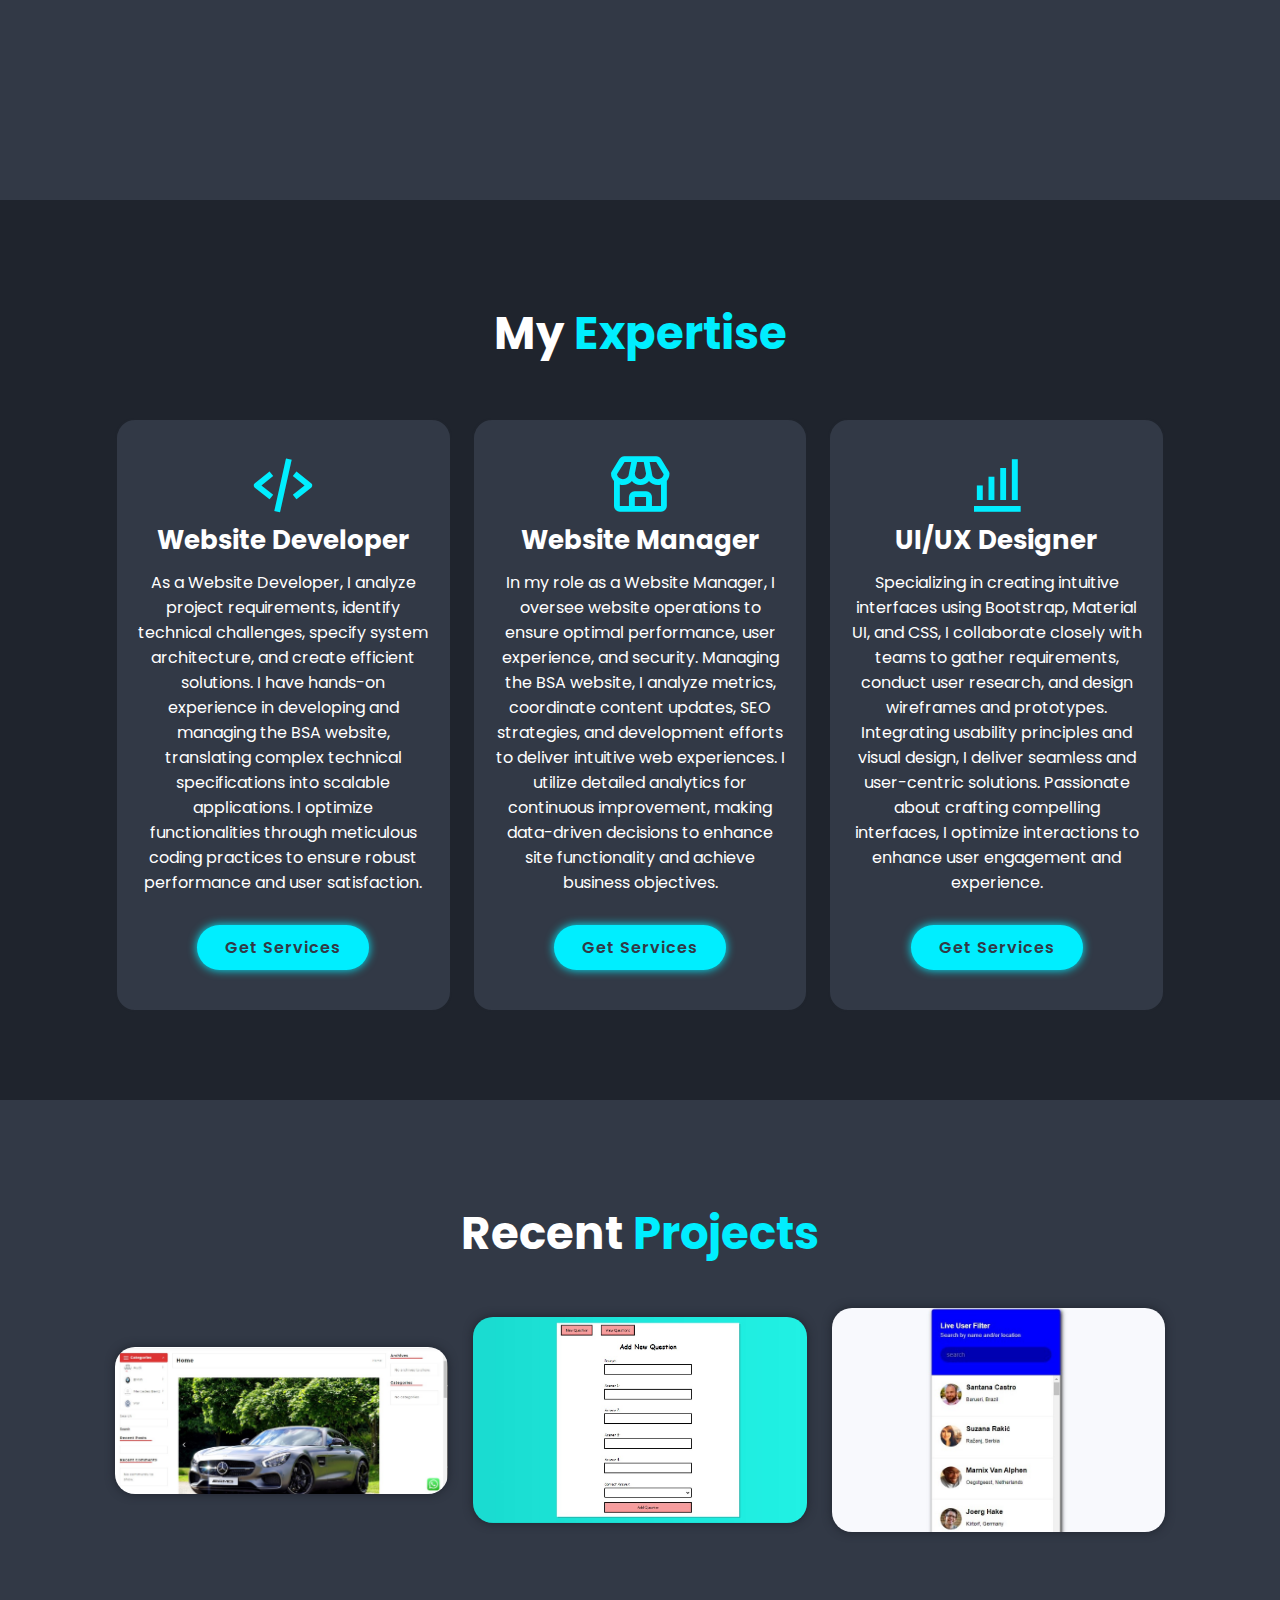
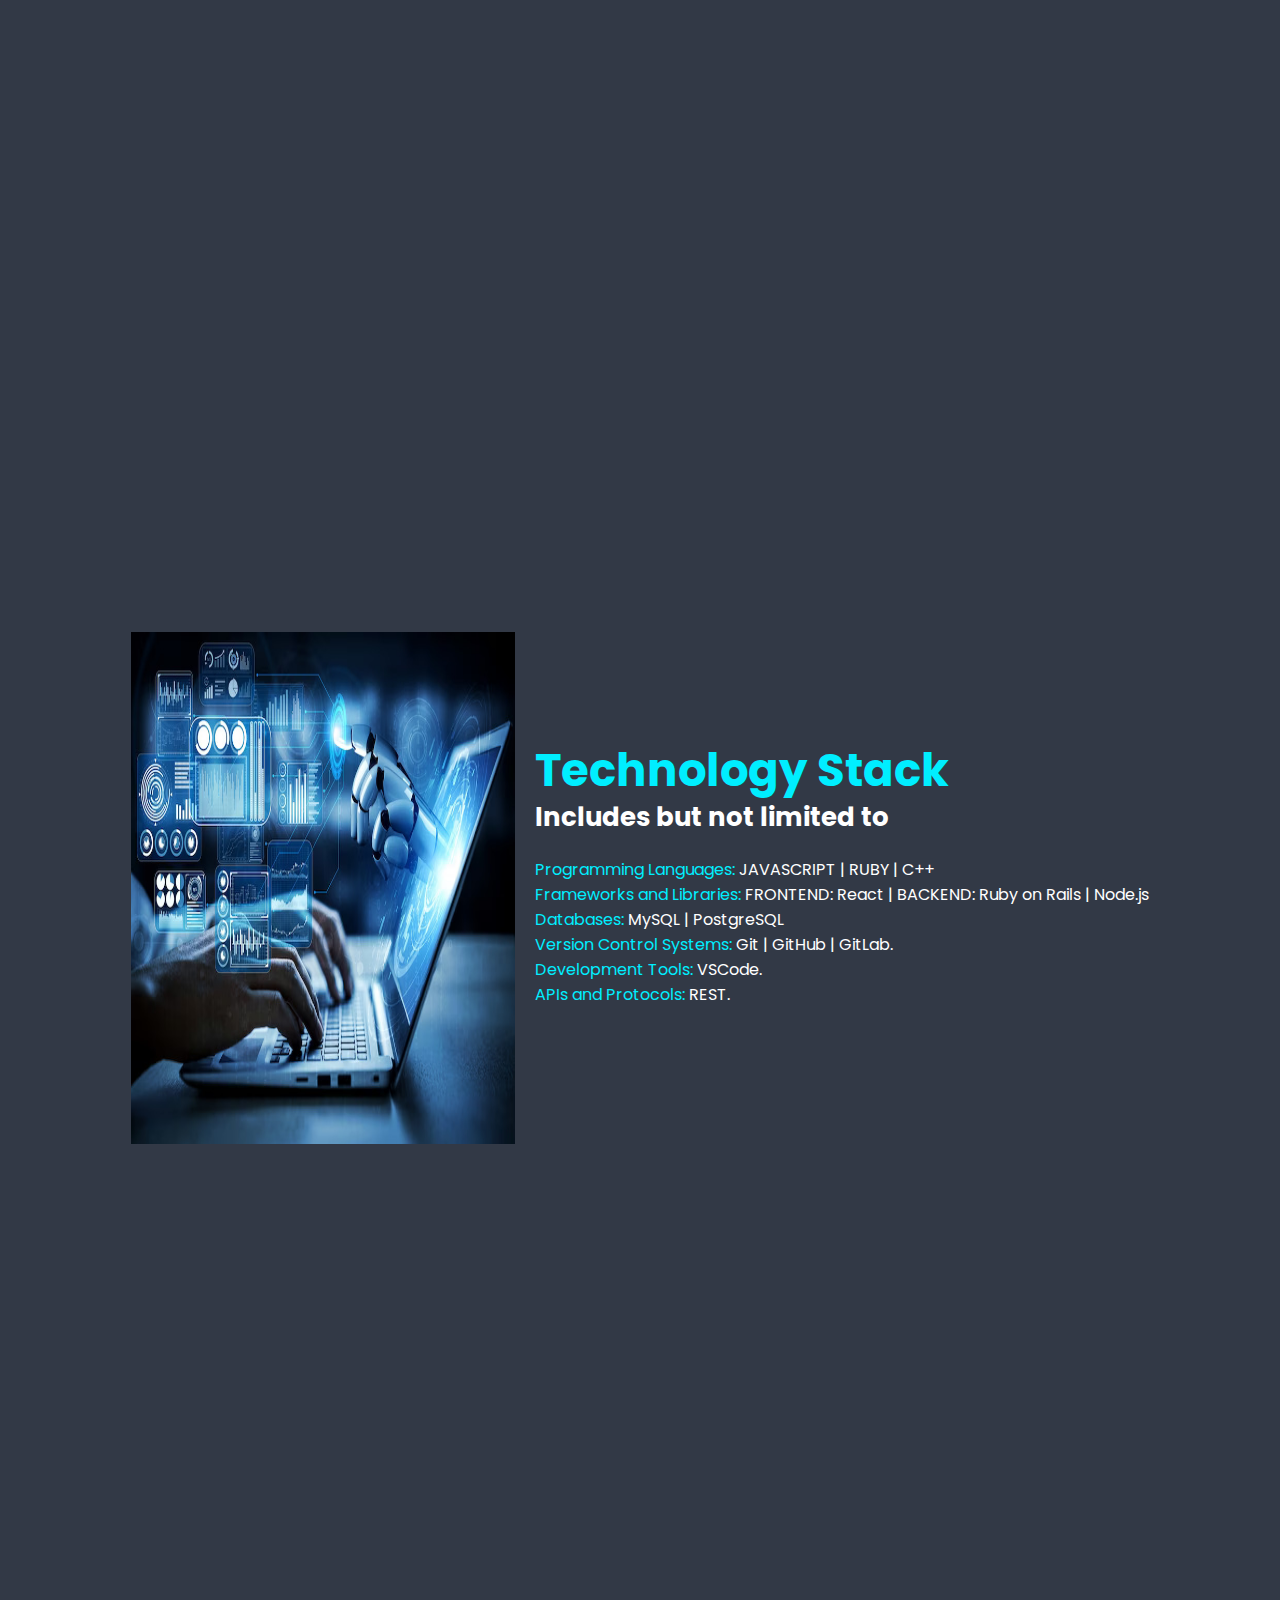
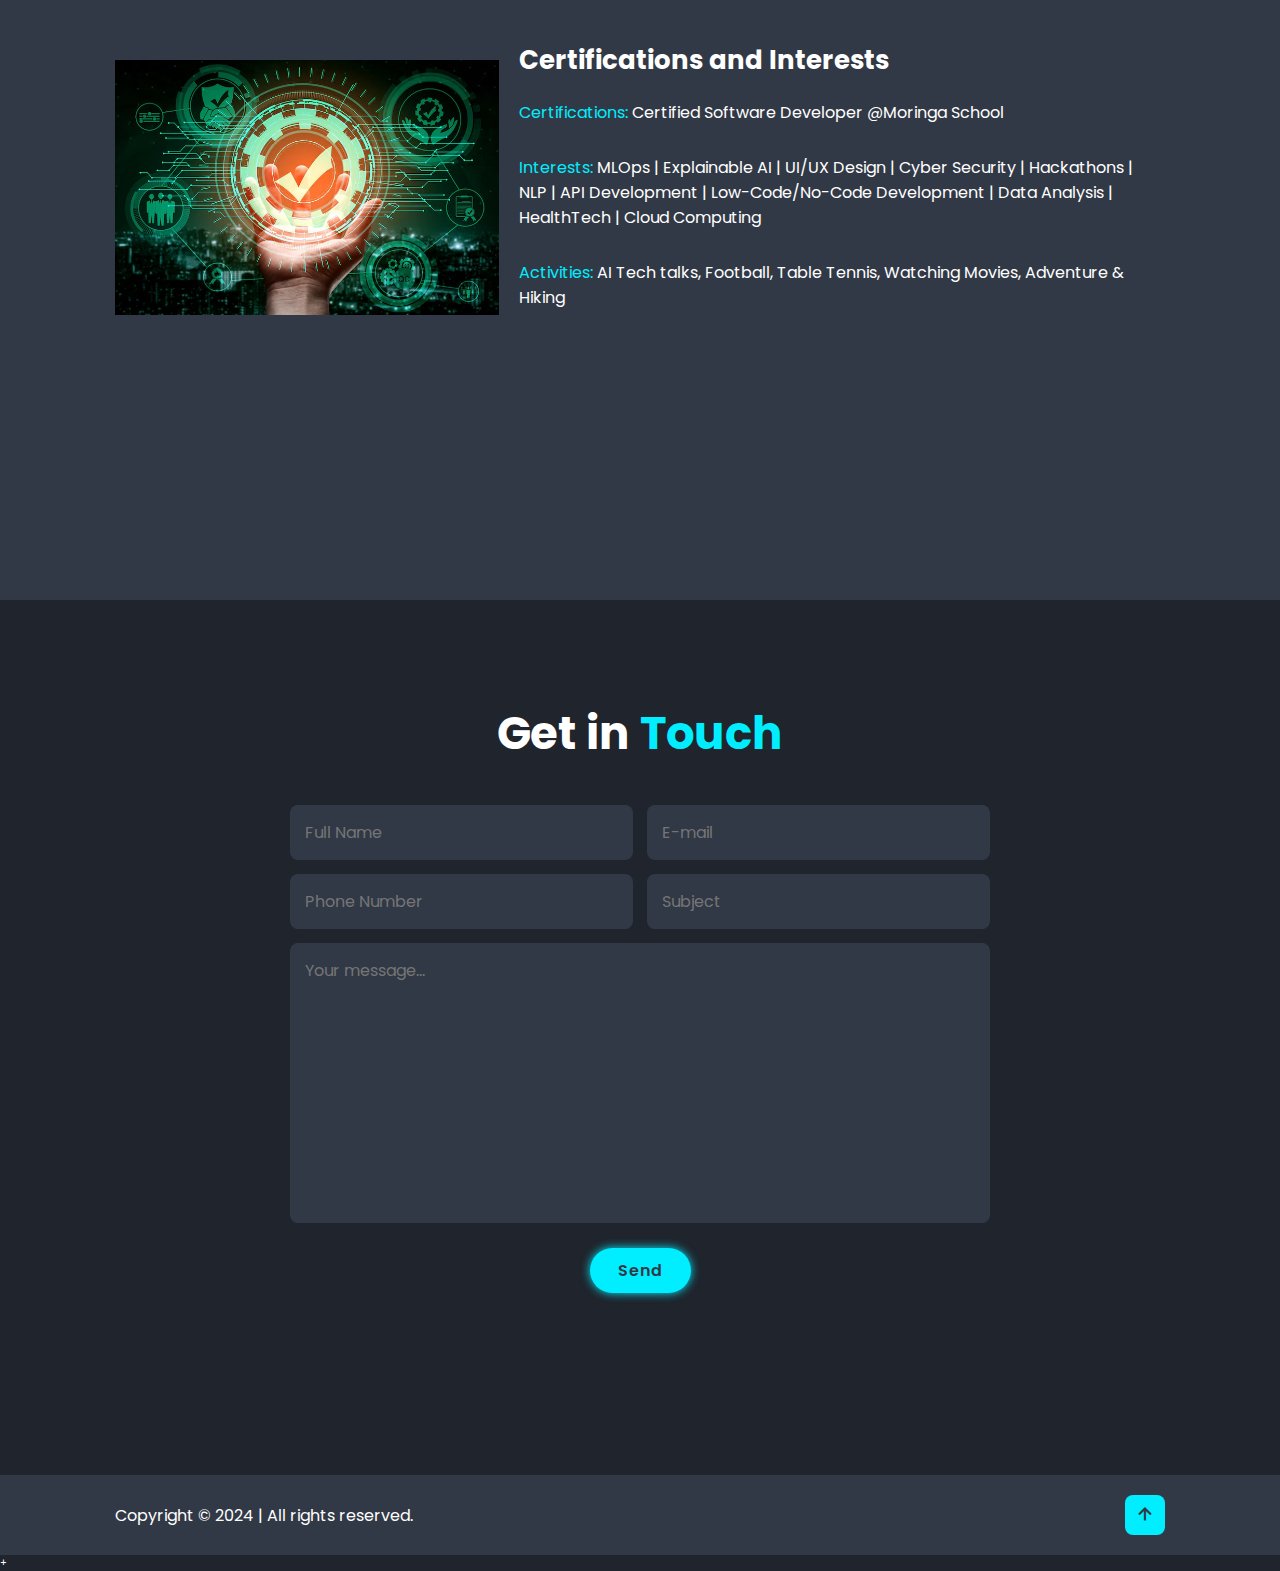
==== commit 473b145c: "expertise and about me" ====
--- a/sos.html
+++ b/sos.html
@@ -18,7 +18,7 @@
 
 <body>
     <header class="header">
-        <a href="#" class="logo">Sospeter Kinoti's Portfolio</a>
+        <a href="#" class="logo">Sospeter Murangiri's Portfolio</a>
         <div>
             <i class='bx bx-menu' id="menu-icon"></i>
 
@@ -39,10 +39,10 @@
     <section class="home" id="home">
         <div class="home-content">
             <h3>Hi there, it's </h3>
-            <h1>Sospeter Kinoti</h1>
-            <h3>and I'm a Software Engineer/Developer. <!-- <span class="multiple-text"></span> --> </h3> 
+            <h1>Sospeter Brian Murangiri</h1>
+            <h3>and I'm a Software Developer. <!-- <span class="multiple-text"></span> --> </h3> 
             
-            <p>Advancing AI progress by employing statistical and computational methodologies to derive insights, construct models, and devise algorithms that empower machines to glean knowledge from data and formulate forecasts!</p>
+            <p>Driving software innovation by leveraging robust programming techniques and computational methods to develop applications, create algorithms, and build scalable systems. Passionate about crafting high-quality software solutions that enhance user experience and optimize performance, empowering technology to solve real-world problems.</p>
             <div class="social-media">
                 <a href="https://www.linkedin.com/in/brenda-ntinyari-112007140/" target="_blank" rel="noopener"><i
                         class='bx bxl-linkedin'></i></a>
@@ -86,7 +86,7 @@
         <div class="about-content">
             <h2 class="heading"> <span>About Me</span></h2>
             <h3>What I do</h3>
-            <p>Hello! I am<span> Sospeter Kinoti</span>, a dynamic Data & AI Expert driven by a passion for solving challenges and crafting robust, flexible, and scalable solutions. My journey involves tackling challenges head-on, crafting innovative solutions, and establishing a reputation for building dependable, scalable, and adaptable data science and machine learning systems. Beyond technical expertise, I pride myself on nurturing teams, understanding business needs, devising cost-effective strategies, driving sales, and ensuring unparalleled customer satisfaction through insightful data utilization.</p>
+            <p>Hello! I am<span> Sospeter Kinoti</span>,a passionate software developer with expertise in building efficient and scalable web applications. Proficient in a range of programming languages and frameworks, I thrive on solving complex problems and creating innovative solutions. Continuously learning and staying current with industry trends, I aim to deliver high-quality software that exceeds user expectations.</p>
             <!--<a href="#" class="btn">Read more</a>-->
         </div>
     </section>
@@ -98,24 +98,26 @@
         <div class="services-container">
             <div class="services-box">
                 <i class='bx bx-code-alt'></i>
-                <h3>Data Scientist</h3>
-                <p>Support in examining business/use scenario needs from the BI team to identify operational issues, specify data modeling needs, collect and verify data, utilize both judgment and statistical methods, and create data frameworks to facilitate the generation of business insights and strategies. Convert extensive, intricate datasets into practical, actionable understandings, utilize data to pinpoint, measure, and impact concrete business benefits through ad-hoc examinations and showcasing findings via dashboards and charts!</p>
+                <h3>Website Developer</h3>
+                <p>As a Website Developer, I analyze project requirements, identify technical challenges, specify system architecture, and create efficient solutions. I have hands-on experience in developing and managing the BSA website, translating complex technical specifications into scalable applications. I optimize functionalities through meticulous coding practices to ensure robust performance and user satisfaction.
+
+                </p>
                 <a href="https://api.whatsapp.com/send/?phone=%2B254716436586&text&type=phone_number&app_absent=0"
                     target="_blank" rel="noopener" class="btn">Get Services</a>
             </div>
 
             <div class="services-box">
                 <i class='bx bx-store'></i>
-                <h3>Data Analyst</h3>
-                <p>Responsible for orchestrating the design and implementation of data analysis methodologies to extract insights from intricate datasets. Collaborate closely with data scientists and software engineers to preprocess and meticulously analyze data, develop robust statistical models, and generate actionable insights. Ensure the accuracy and reliability of analytical processes and continuously refine methodologies to enhance performance and optimize results!</p>
+                <h3>Website Manager</h3>
+                <p>In my role as a Website Manager, I oversee website operations to ensure optimal performance, user experience, and security. Managing the BSA website, I analyze metrics, coordinate content updates, SEO strategies, and development efforts to deliver intuitive web experiences. I utilize detailed analytics for continuous improvement, making data-driven decisions to enhance site functionality and achieve business objectives.</p>
                 <a href="https://api.whatsapp.com/send/?phone=%2B254716436586&text&type=phone_number&app_absent=0"
                     target="_blank" rel="noopener" class="btn">Get Services</a>
             </div>
 
             <div class="services-box">
                 <i class='bx bx-bar-chart-alt'></i>
-                <h3>AI Engineer</h3>
-                <p>Responsible for developing and deploying intelligent systems that can simulate human cognitive functions such as learning, reasoning, and decision-making. I work on a range of AI technologies such as natural language processing, computer vision and deep learning. My tasks include designing & implementing algorithms, developing & training models, testing & evaluating systems, and integrating them into real-world applications. Thorough monitoring and perfomance improvement for models!</p>
+                <h3>UI/UX Designer</h3>
+                <p>Specializing in creating intuitive interfaces using Bootstrap, Material UI, and CSS, I collaborate closely with teams to gather requirements, conduct user research, and design wireframes and prototypes. Integrating usability principles and visual design, I deliver seamless and user-centric solutions. Passionate about crafting compelling interfaces, I optimize interactions to enhance user engagement and experience.</p>
                 <a href="https://api.whatsapp.com/send/?phone=%2B254716436586&text&type=phone_number&app_absent=0"
                     target="_blank" rel="noopener" class="btn">Get Services</a>
             </div>
@@ -292,7 +294,7 @@
     <section class="contact" id="contact">
         <h2 class="heading">Get in<span> Touch</span></h2>
 
-        <form action="mailto:ntinyaribrenda@gmail.com" method="post" autocomplete="on">
+        <form action="mailto:sospeterbrian029@gmail.com" method="post" autocomplete="on">
             <div class="input-box">
                 <input type="text" name="full_name" placeholder="Full Name" required autocomplete="name" />
                 <input type="email" name="email" placeholder="E-mail" required autocomplete="email" />
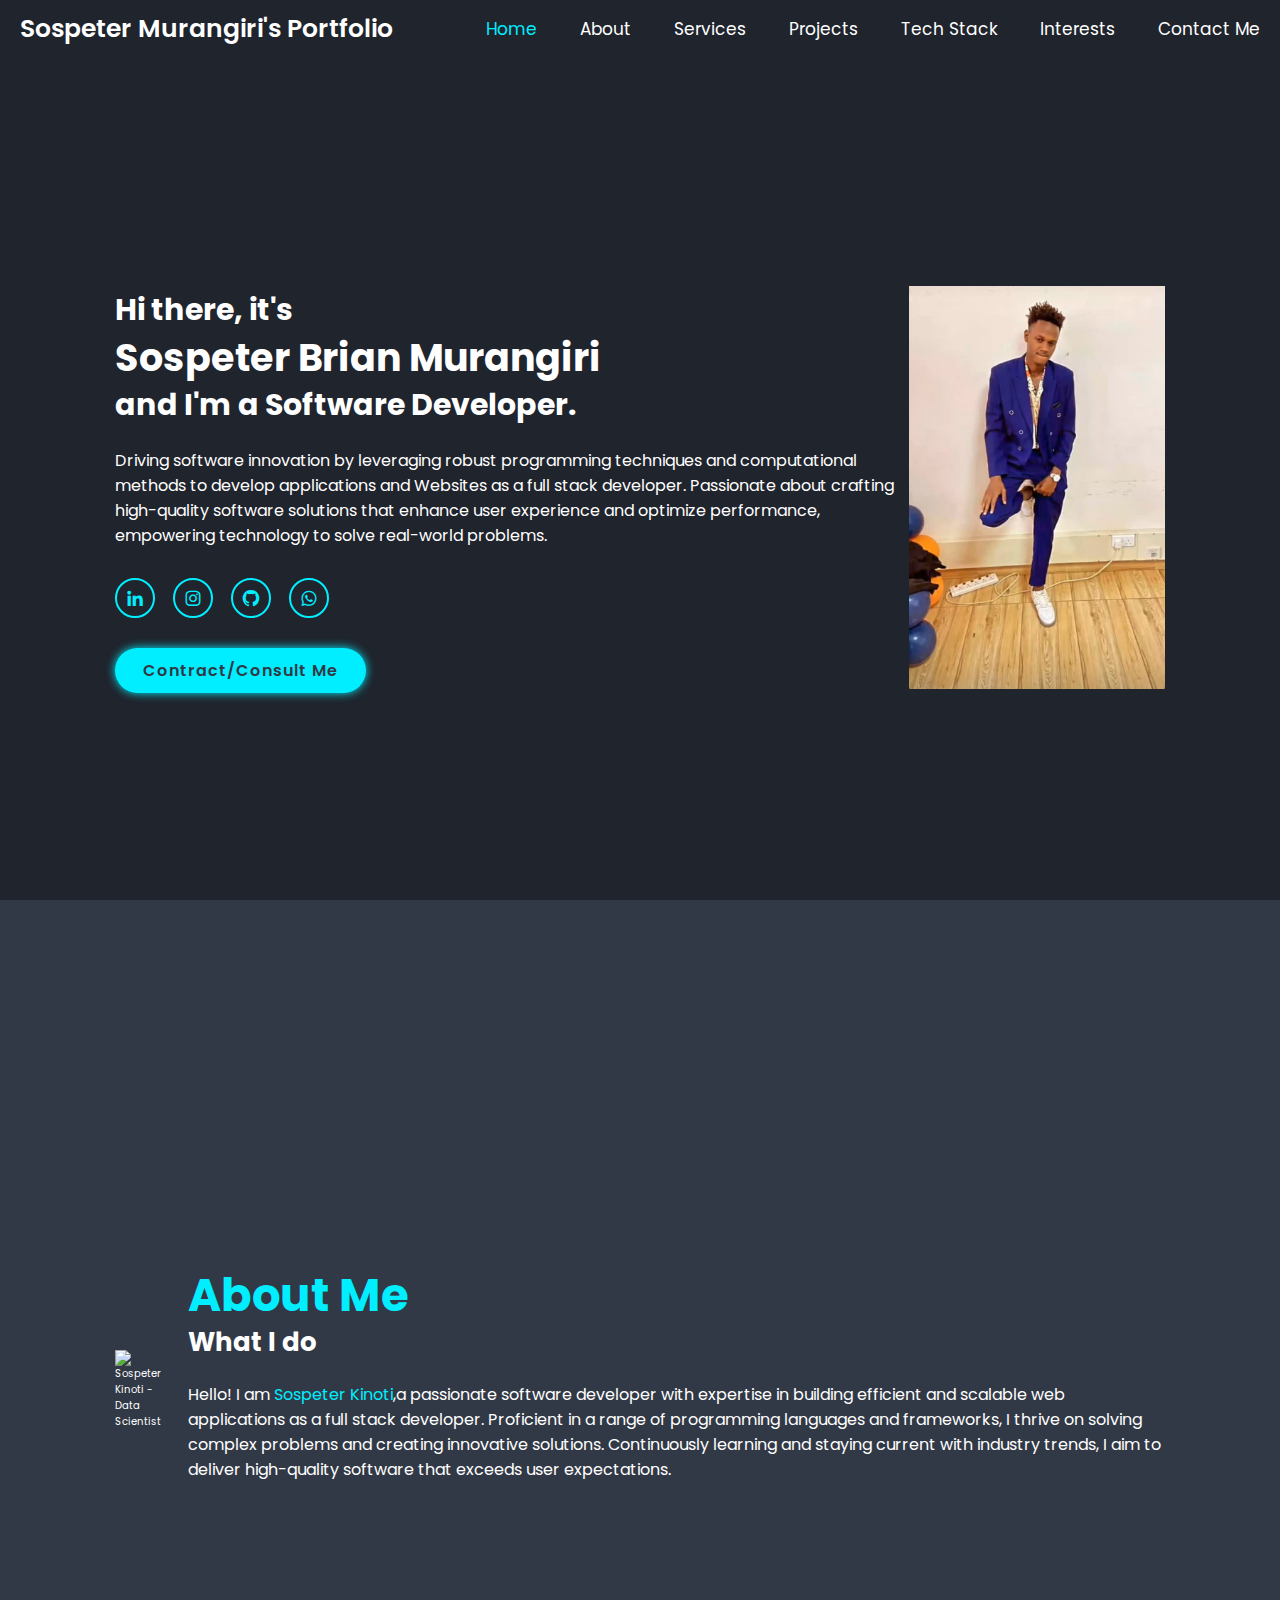
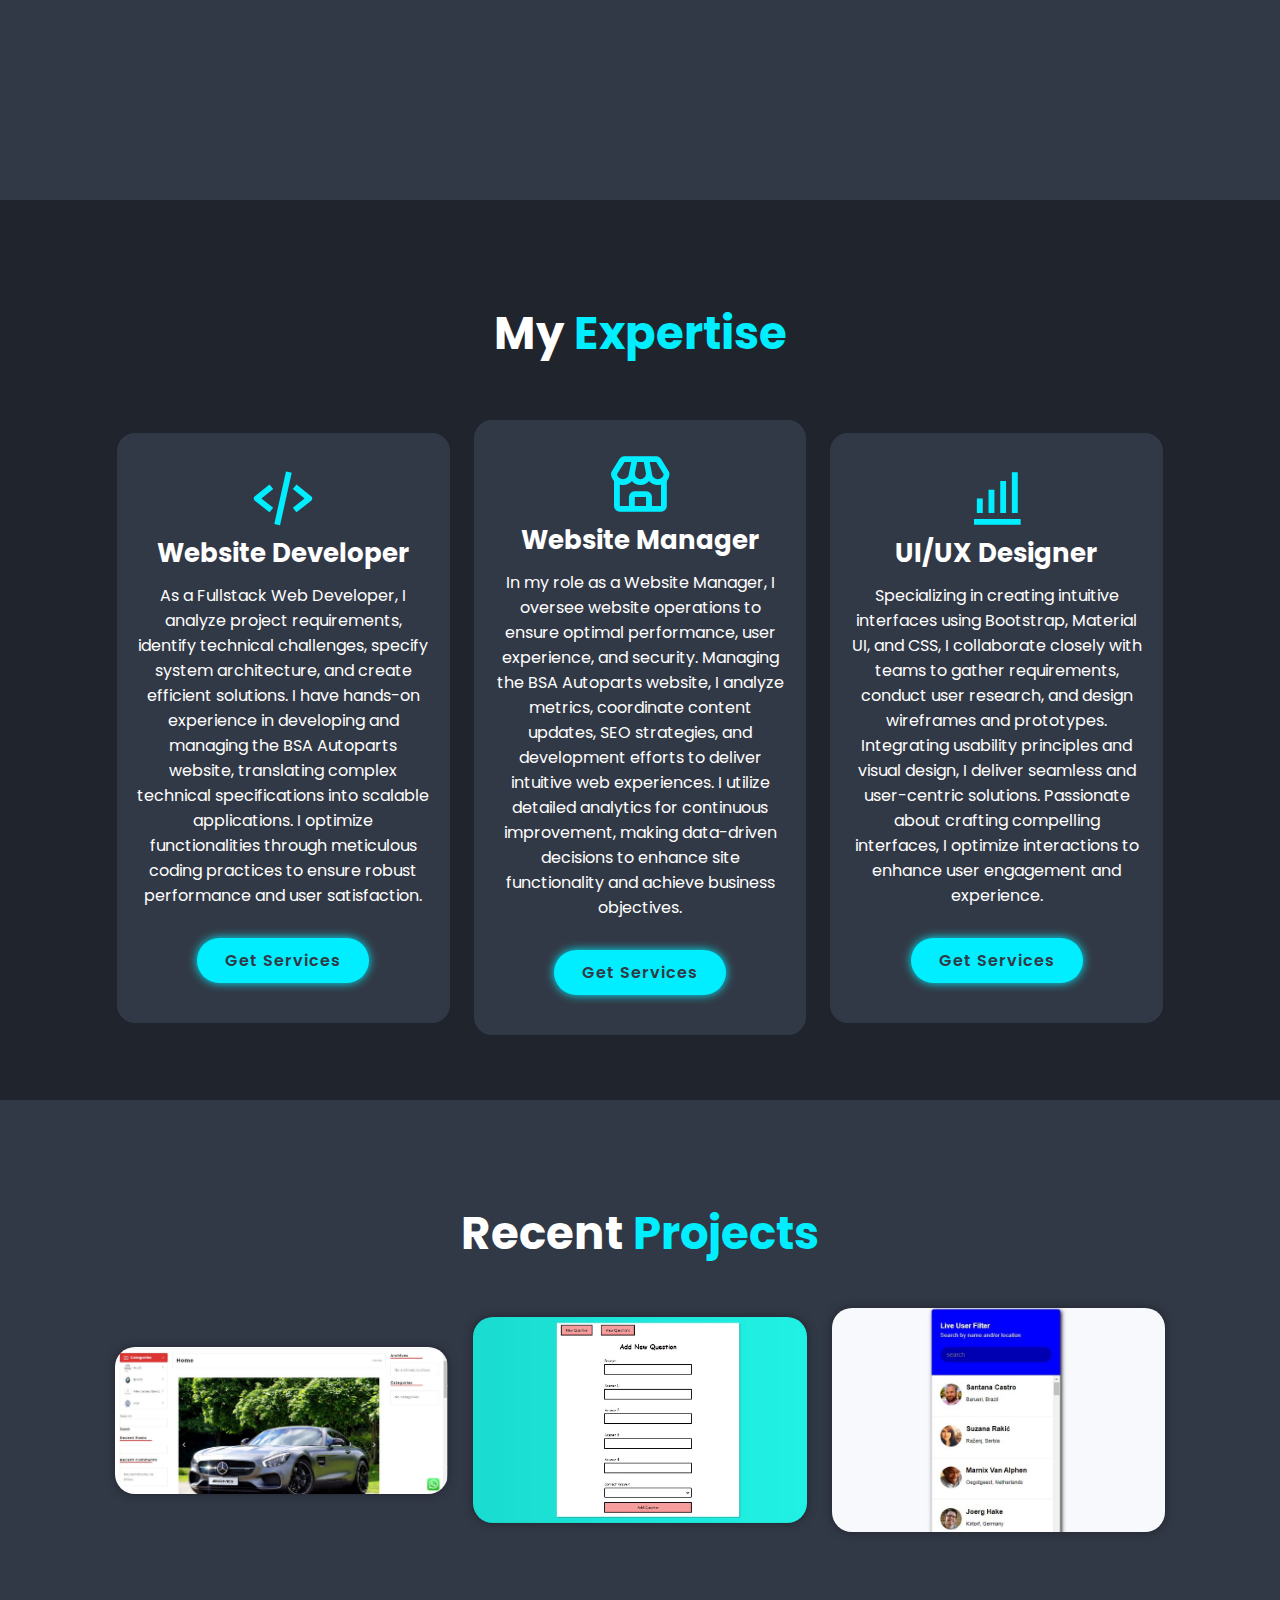
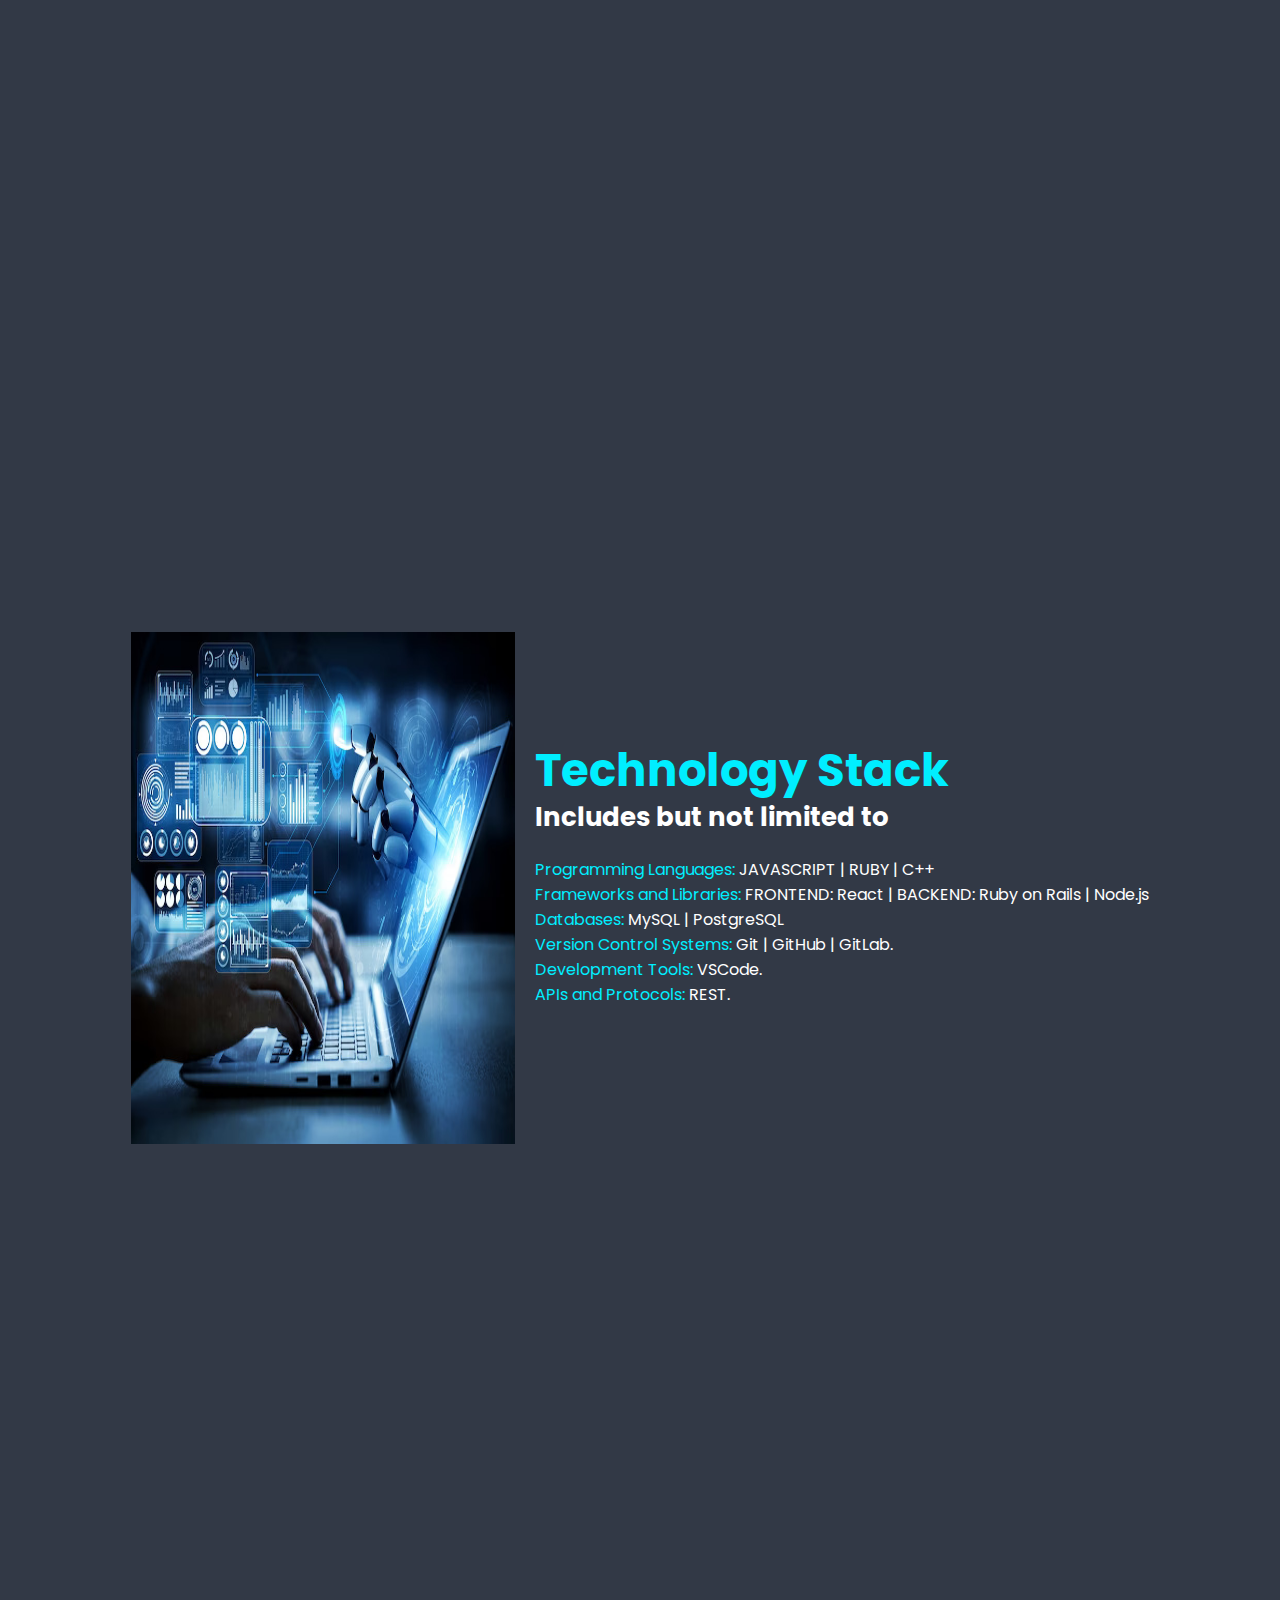
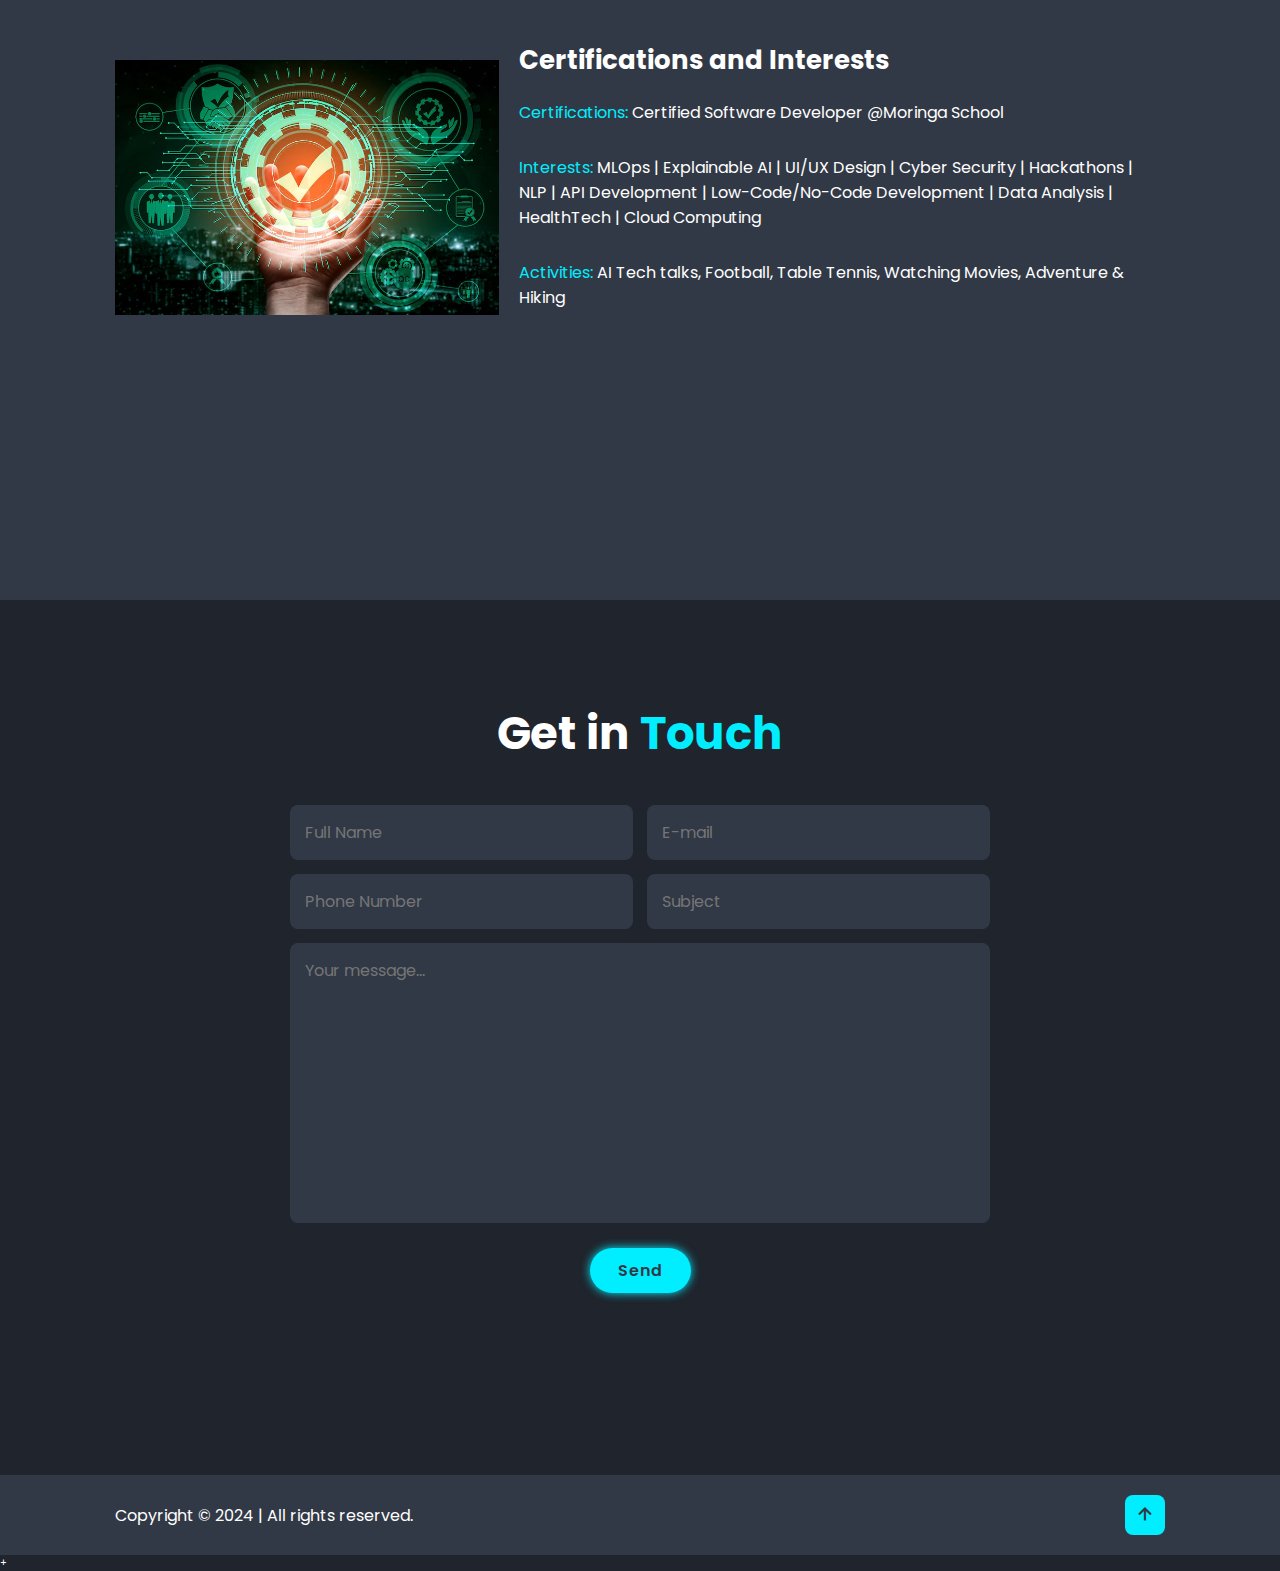
==== commit b51ddeac: "adding all my social links and contacts" ====
--- a/sos.html
+++ b/sos.html
@@ -27,7 +27,7 @@
                 <a href="#about">About</a>
                 <a href="#services">Services</a>
                 <a href="#portfolio">Projects</a>
-                <a href="https://app.roboflow.com/junk-vv7bb">Roboflow</a>
+                <!-- <a href="https://app.roboflow.com/junk-vv7bb">Roboflow</a> -->
                 <a href="#techstack">Tech Stack</a>
                 <a href="#interests">Interests</a>
                 <a href="#contact">Contact Me</a>
@@ -42,14 +42,14 @@
             <h1>Sospeter Brian Murangiri</h1>
             <h3>and I'm a Software Developer. <!-- <span class="multiple-text"></span> --> </h3> 
             
-            <p>Driving software innovation by leveraging robust programming techniques and computational methods to develop applications, create algorithms, and build scalable systems. Passionate about crafting high-quality software solutions that enhance user experience and optimize performance, empowering technology to solve real-world problems.</p>
+            <p>Driving software innovation by leveraging robust programming techniques and computational methods to develop applications and Websites as a full stack developer. Passionate about crafting high-quality software solutions that enhance user experience and optimize performance, empowering technology to solve real-world problems.</p>
             <div class="social-media">
-                <a href="https://www.linkedin.com/in/brenda-ntinyari-112007140/" target="_blank" rel="noopener"><i
+                <a href="https://www.linkedin.com/in/sospeter-brian-b19368244/" target="_blank" rel="noopener"><i
                         class='bx bxl-linkedin'></i></a>
-                <a href="https://www.instagram.com/bree_ravener/"><i class='bx bxl-instagram'></i></a>
-
-                <a href="https://github.com/Bree-hub"><i class='bx bxl-github'></i></a>
-                <a href="https://api.whatsapp.com/send/?phone=%2B254716436586&text&type=phone_number&app_absent=0"
+                <a href="https://www.instagram.com/sospeterbrayan?igsh=bDNkaWFhZjN3bnBx"><i class='bx bxl-instagram'></i></a>
+
+                <a href="https://github.com/Sospeter-brian"><i class='bx bxl-github'></i></a>
+                <a href="https://api.whatsapp.com/send/?phone=%2B254707499288&text&type=phone_number&app_absent=0"
                     target="_blank" rel="noopener"><i class='bx bxl-whatsapp'></i></a>
             </div>
             <a href="#contact" class="btn">Contract/Consult Me</a>
@@ -86,7 +86,7 @@
         <div class="about-content">
             <h2 class="heading"> <span>About Me</span></h2>
             <h3>What I do</h3>
-            <p>Hello! I am<span> Sospeter Kinoti</span>,a passionate software developer with expertise in building efficient and scalable web applications. Proficient in a range of programming languages and frameworks, I thrive on solving complex problems and creating innovative solutions. Continuously learning and staying current with industry trends, I aim to deliver high-quality software that exceeds user expectations.</p>
+            <p>Hello! I am<span> Sospeter Kinoti</span>,a passionate software developer with expertise in building efficient and scalable web applications as a full stack developer. Proficient in a range of programming languages and frameworks, I thrive on solving complex problems and creating innovative solutions. Continuously learning and staying current with industry trends, I aim to deliver high-quality software that exceeds user expectations.</p>
             <!--<a href="#" class="btn">Read more</a>-->
         </div>
     </section>
@@ -99,18 +99,18 @@
             <div class="services-box">
                 <i class='bx bx-code-alt'></i>
                 <h3>Website Developer</h3>
-                <p>As a Website Developer, I analyze project requirements, identify technical challenges, specify system architecture, and create efficient solutions. I have hands-on experience in developing and managing the BSA website, translating complex technical specifications into scalable applications. I optimize functionalities through meticulous coding practices to ensure robust performance and user satisfaction.
+                <p>As a Fullstack Web Developer, I analyze project requirements, identify technical challenges, specify system architecture, and create efficient solutions. I have hands-on experience in developing and managing the BSA Autoparts website, translating complex technical specifications into scalable applications. I optimize functionalities through meticulous coding practices to ensure robust performance and user satisfaction.
 
                 </p>
-                <a href="https://api.whatsapp.com/send/?phone=%2B254716436586&text&type=phone_number&app_absent=0"
+                <a href="https://api.whatsapp.com/send/?phone=%2B254707499288&text&type=phone_number&app_absent=0"
                     target="_blank" rel="noopener" class="btn">Get Services</a>
             </div>
 
             <div class="services-box">
                 <i class='bx bx-store'></i>
                 <h3>Website Manager</h3>
-                <p>In my role as a Website Manager, I oversee website operations to ensure optimal performance, user experience, and security. Managing the BSA website, I analyze metrics, coordinate content updates, SEO strategies, and development efforts to deliver intuitive web experiences. I utilize detailed analytics for continuous improvement, making data-driven decisions to enhance site functionality and achieve business objectives.</p>
-                <a href="https://api.whatsapp.com/send/?phone=%2B254716436586&text&type=phone_number&app_absent=0"
+                <p>In my role as a Website Manager, I oversee website operations to ensure optimal performance, user experience, and security. Managing the BSA Autoparts website, I analyze metrics, coordinate content updates, SEO strategies, and development efforts to deliver intuitive web experiences. I utilize detailed analytics for continuous improvement, making data-driven decisions to enhance site functionality and achieve business objectives.</p>
+                <a href="https://api.whatsapp.com/send/?phone=%2B254707499288&text&type=phone_number&app_absent=0"
                     target="_blank" rel="noopener" class="btn">Get Services</a>
             </div>
 
@@ -118,7 +118,7 @@
                 <i class='bx bx-bar-chart-alt'></i>
                 <h3>UI/UX Designer</h3>
                 <p>Specializing in creating intuitive interfaces using Bootstrap, Material UI, and CSS, I collaborate closely with teams to gather requirements, conduct user research, and design wireframes and prototypes. Integrating usability principles and visual design, I deliver seamless and user-centric solutions. Passionate about crafting compelling interfaces, I optimize interactions to enhance user engagement and experience.</p>
-                <a href="https://api.whatsapp.com/send/?phone=%2B254716436586&text&type=phone_number&app_absent=0"
+                <a href="https://api.whatsapp.com/send/?phone=%2B254707499288&text&type=phone_number&app_absent=0"
                     target="_blank" rel="noopener" class="btn">Get Services</a>
             </div>
         </div>
@@ -133,7 +133,7 @@
                 <img src="images/BSA.jpg" alt="BSA LTD E-commerce Website Using WP"> <!-- -Image Size: 999 by 800 -->
                 <div class="portfolio-layer">
                     <h4>BSA Website</h4>
-                    <p>BSA LTD E-commerce Website Using WP<br />(Open Source)</p>
+                    <p>BSA Autoparts LTD E-commerce Website Using WP<br />(Open Source)</p>
                     <a href="https://bhusan.co.ke/wp/"><i class='bx bx-link-external'></i></a>
                 </div>
             </div>
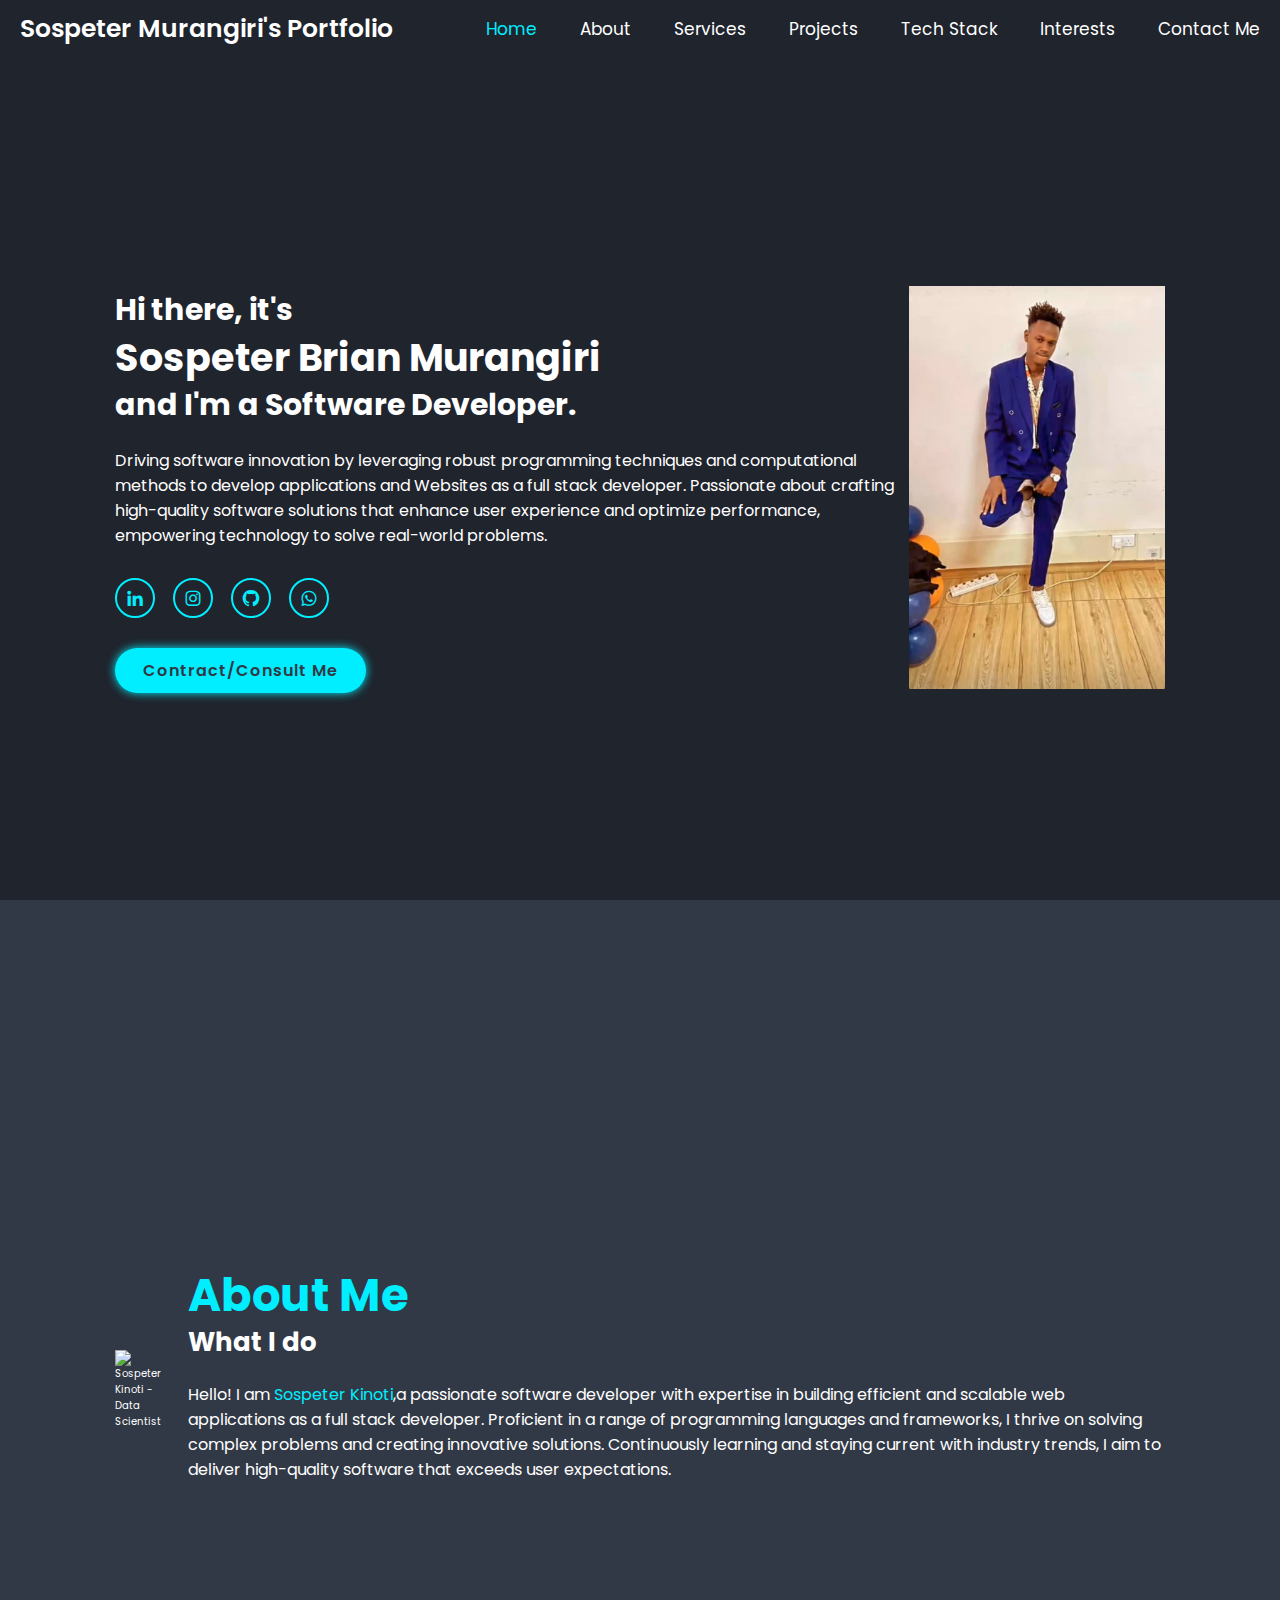
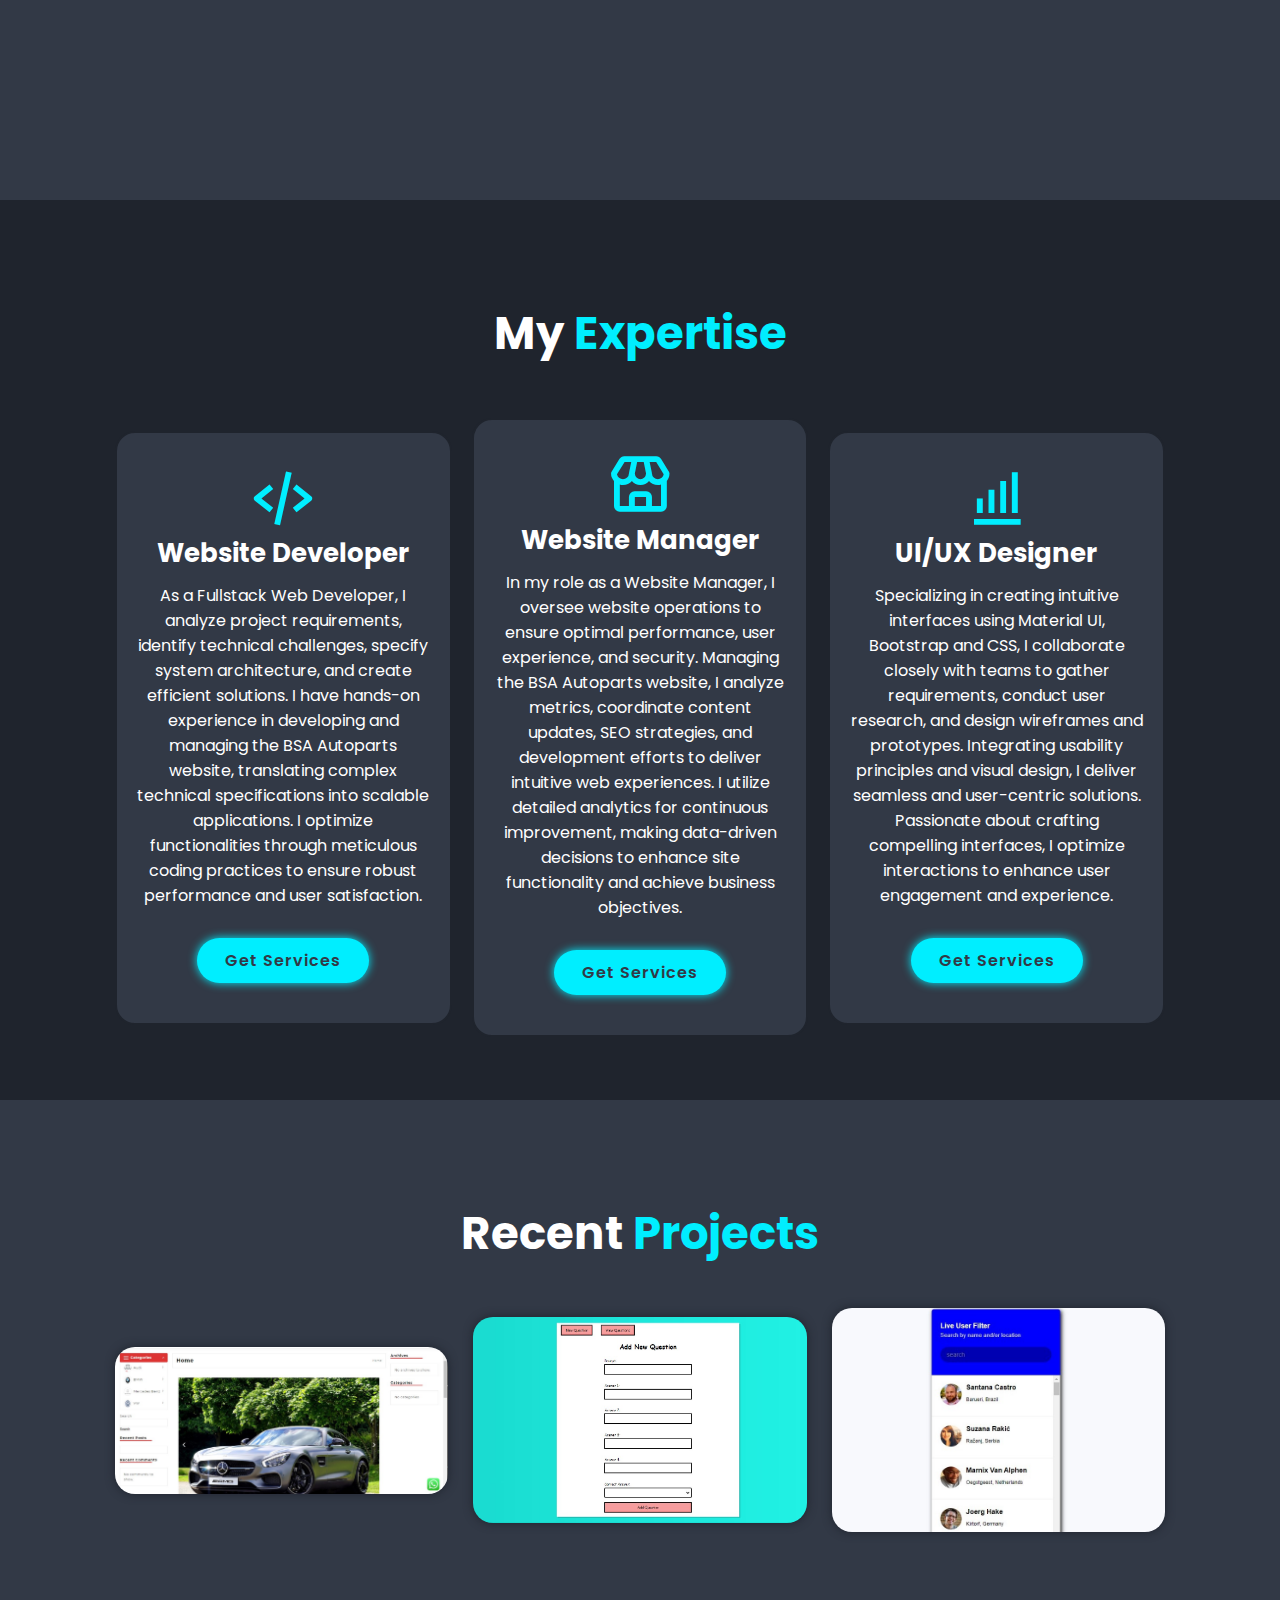
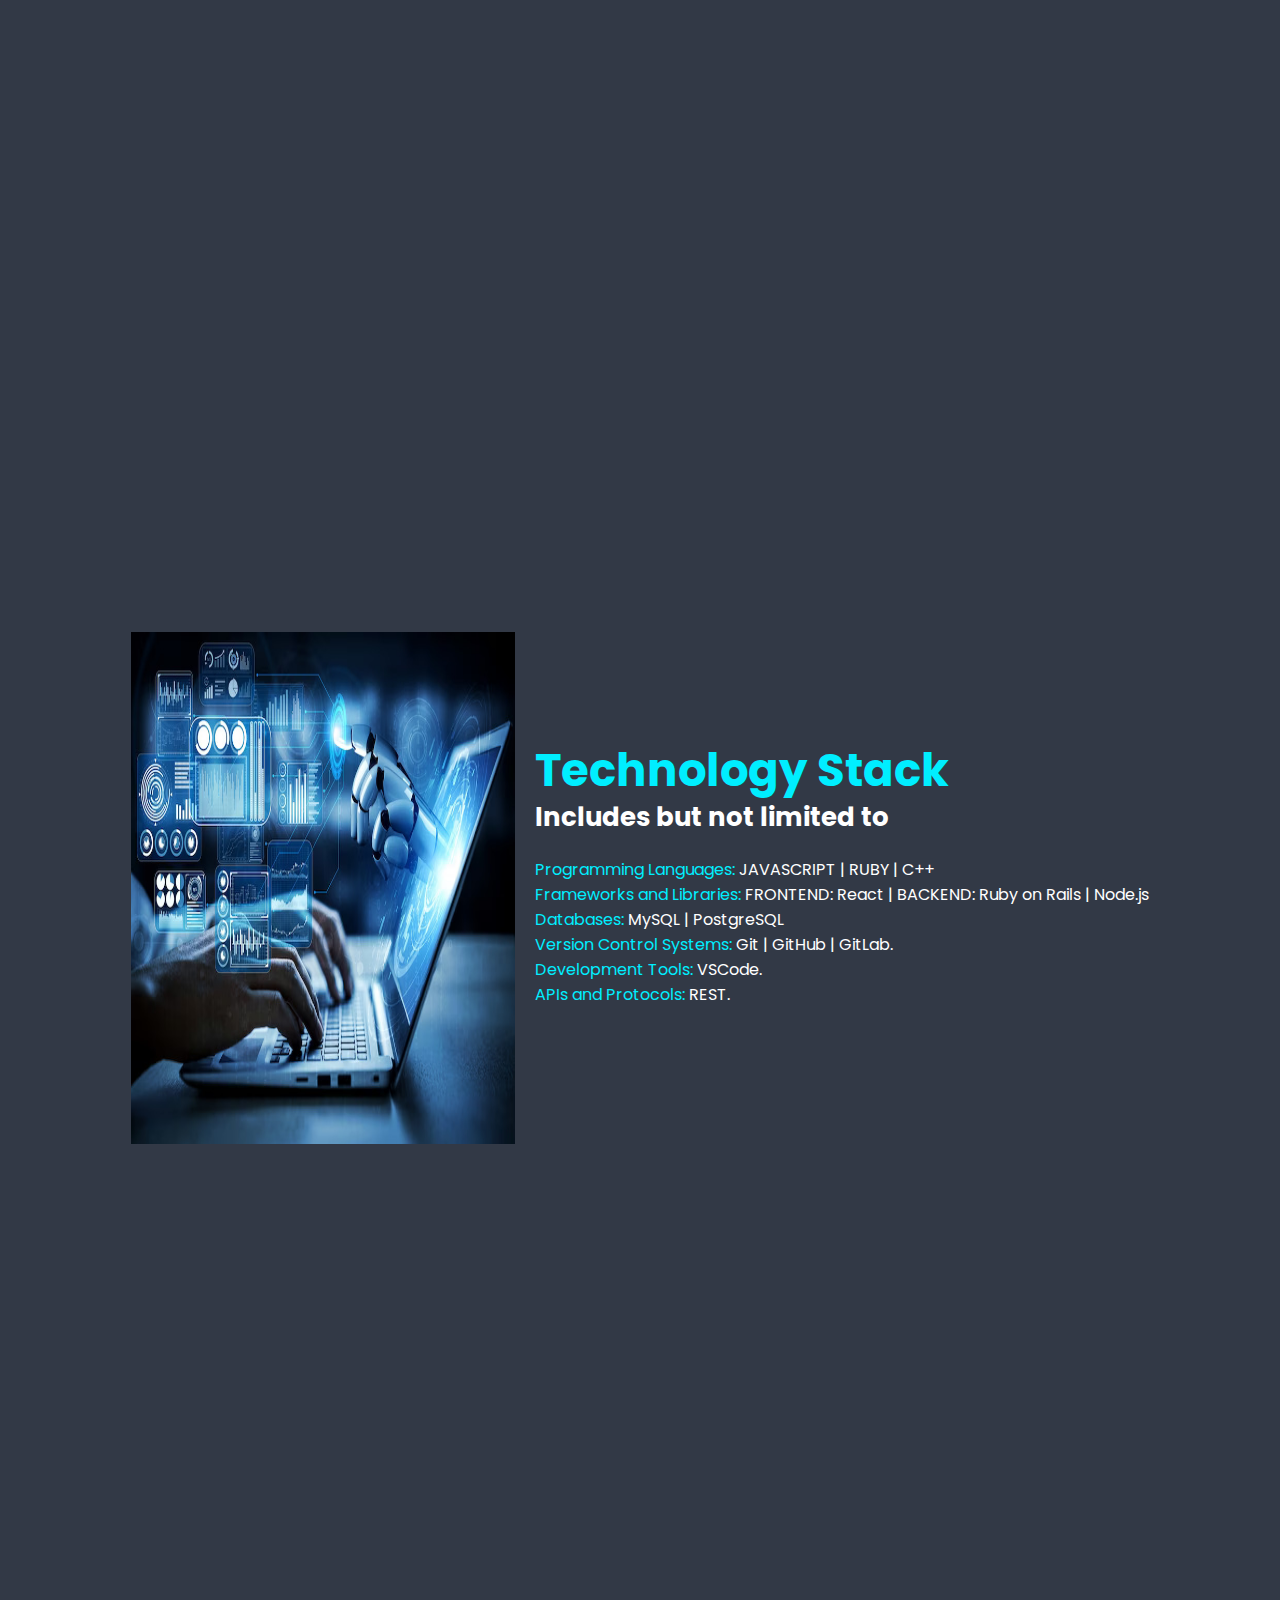
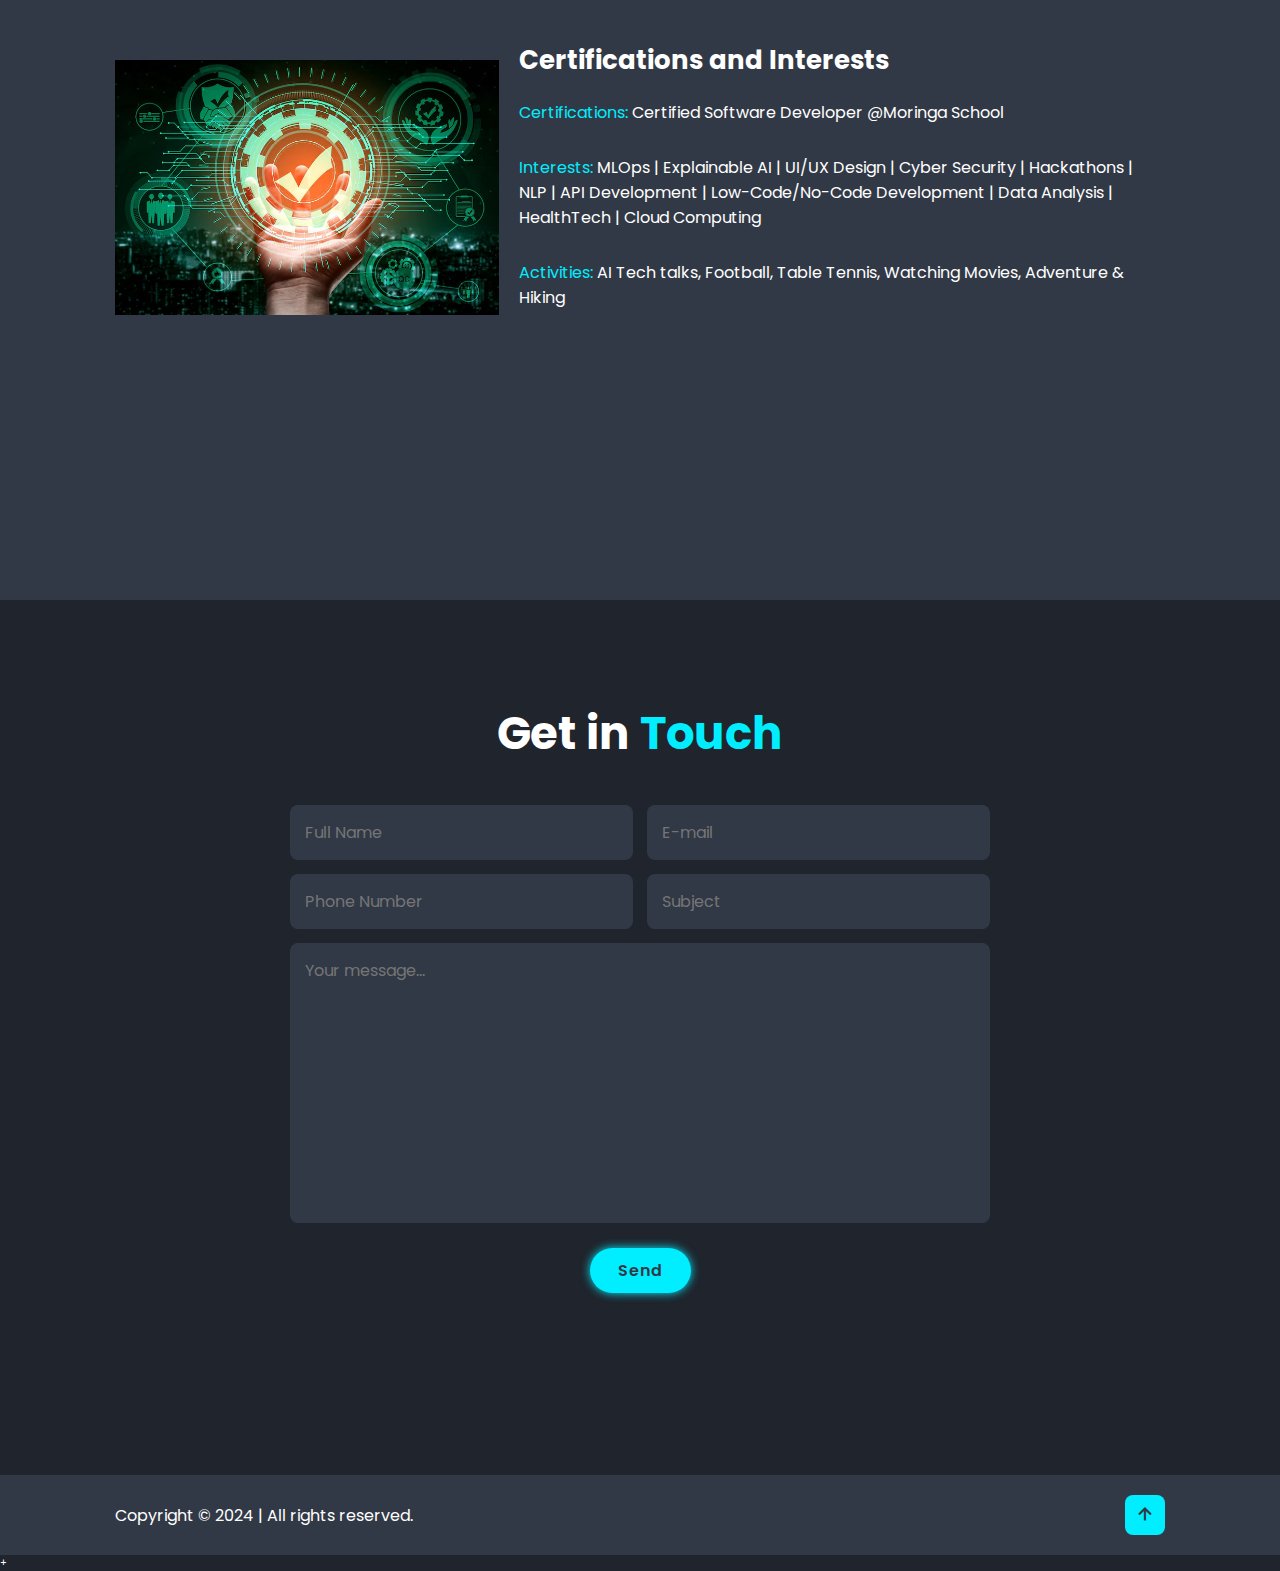
==== commit 016fd440: "few changes" ====
--- a/sos.html
+++ b/sos.html
@@ -117,7 +117,7 @@
             <div class="services-box">
                 <i class='bx bx-bar-chart-alt'></i>
                 <h3>UI/UX Designer</h3>
-                <p>Specializing in creating intuitive interfaces using Bootstrap, Material UI, and CSS, I collaborate closely with teams to gather requirements, conduct user research, and design wireframes and prototypes. Integrating usability principles and visual design, I deliver seamless and user-centric solutions. Passionate about crafting compelling interfaces, I optimize interactions to enhance user engagement and experience.</p>
+                <p>Specializing in creating intuitive interfaces using Material UI, Bootstrap and CSS, I collaborate closely with teams to gather requirements, conduct user research, and design wireframes and prototypes. Integrating usability principles and visual design, I deliver seamless and user-centric solutions. Passionate about crafting compelling interfaces, I optimize interactions to enhance user engagement and experience.</p>
                 <a href="https://api.whatsapp.com/send/?phone=%2B254707499288&text&type=phone_number&app_absent=0"
                     target="_blank" rel="noopener" class="btn">Get Services</a>
             </div>
